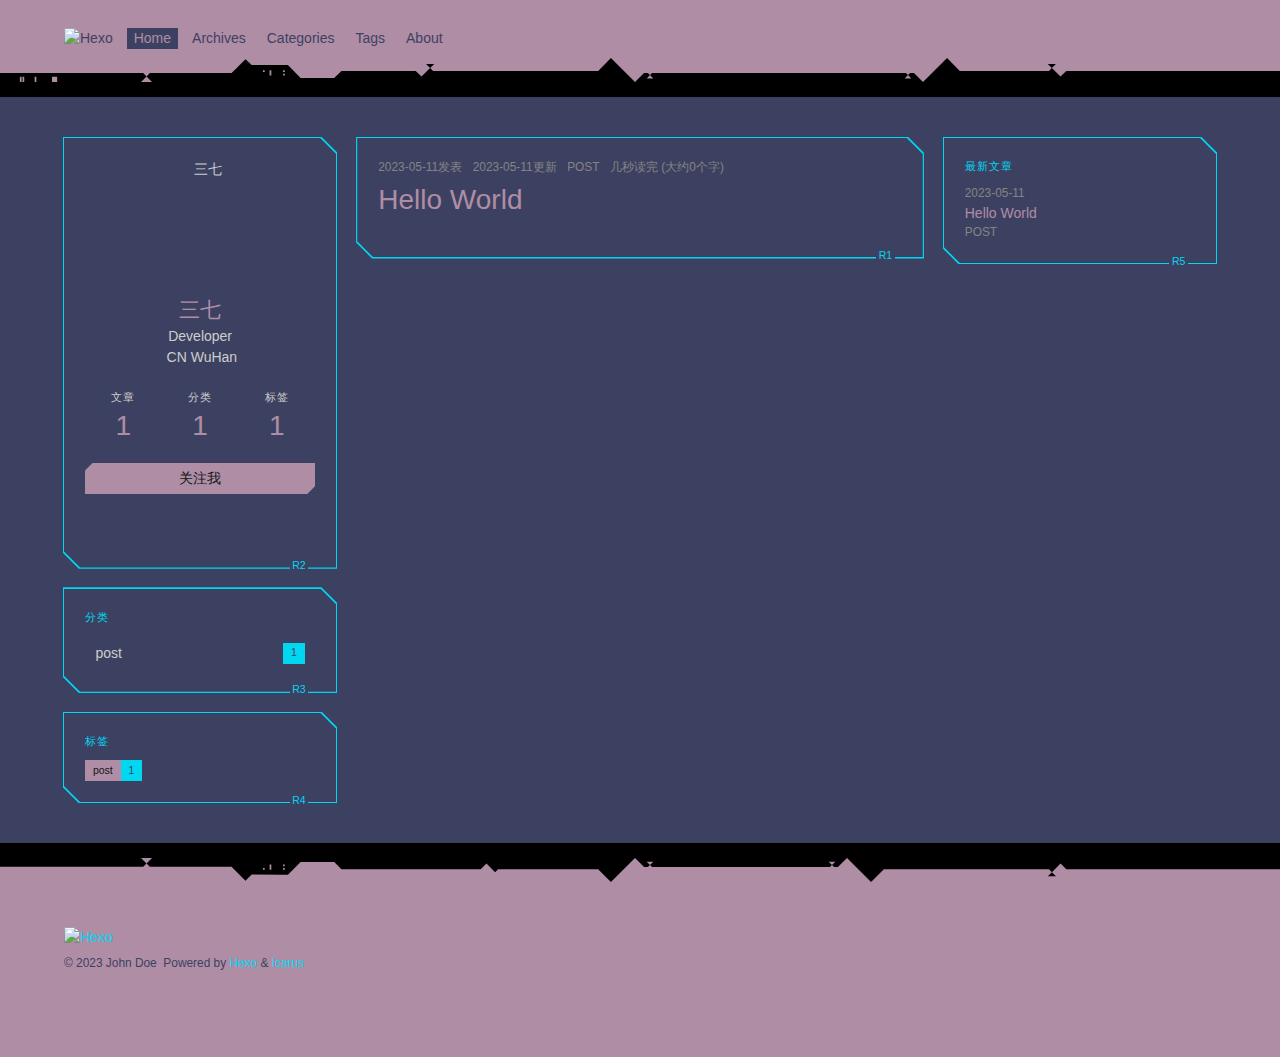
==== index.html @ 55a17837 "Site updated: 2023-05-11 15:33:00" ====
<!doctype html>
<html lang="zh"><head><meta charset="utf-8"><meta name="viewport" content="width=device-width, initial-scale=1, maximum-scale=1"><meta><title>Hexo</title><link rel="manifest" href="/manifest.json"><meta name="application-name" content="Hexo"><meta name="msapplication-TileImage" content="https://cdn.staticaly.com/gh/jiaxinaaa/image-hosting@main/微信图片_20230511095312.3zxl3w3j19c0.webp"><meta name="apple-mobile-web-app-capable" content="yes"><meta name="apple-mobile-web-app-title" content="Hexo"><meta name="apple-mobile-web-app-status-bar-style" content="default"><meta property="og:type" content="blog"><meta property="og:title" content="Hexo"><meta property="og:url" content="http://example.com/"><meta property="og:site_name" content="Hexo"><meta property="og:locale" content="zh_CN"><meta property="og:image" content="http://example.com/img/og_image.png"><meta property="article:author" content="John Doe"><meta property="twitter:card" content="summary"><meta property="twitter:image:src" content="http://example.com/img/og_image.png"><script type="application/ld+json">{"@context":"https://schema.org","@type":"BlogPosting","mainEntityOfPage":{"@type":"WebPage","@id":"http://example.com"},"headline":"Hexo","image":["http://example.com/img/og_image.png"],"author":{"@type":"Person","name":"John Doe"},"publisher":{"@type":"Organization","name":"Hexo","logo":{"@type":"ImageObject","url":"https://cdn.staticaly.com/gh/jiaxinaaa/image-hosting@main/微信图片_20230511095312.3zxl3w3j19c0.webp"}},"description":""}</script><link rel="icon" href="https://cdn.staticaly.com/gh/jiaxinaaa/image-hosting@main/微信图片_20230511095312.3zxl3w3j19c0.webp"><link rel="stylesheet" href="https://use.fontawesome.com/releases/v6.0.0/css/all.css"><link rel="stylesheet" href="https://cdn.jsdelivr.net/npm/highlight.js@9.12.0/styles/atom-one-light.css"><link rel="stylesheet"><link rel="stylesheet" href="/css/mjx.css"><style>body>.footer,body>.navbar,body>.section{opacity:0}</style><!--!--><!--!--><!--!--><!--!--><link rel="stylesheet" href="https://cdn.jsdelivr.net/npm/cookieconsent@3.1.1/build/cookieconsent.min.css"><link rel="stylesheet" href="https://cdn.jsdelivr.net/npm/lightgallery@1.10.0/dist/css/lightgallery.min.css"><link rel="stylesheet" href="https://cdn.jsdelivr.net/npm/justifiedGallery@3.8.1/dist/css/justifiedGallery.min.css"><!--!--><!--!--><style>.pace{-webkit-pointer-events:none;pointer-events:none;-webkit-user-select:none;-moz-user-select:none;user-select:none}.pace-inactive{display:none}.pace .pace-progress{background:#3273dc;position:fixed;z-index:2000;top:0;right:100%;width:100%;height:2px}</style><script src="https://cdn.jsdelivr.net/npm/pace-js@1.2.4/pace.min.js"></script><!--!--><!--!--><!-- hexo injector head_end start --><script>
  (function () {
      function switchTab() {
          if (!location.hash) {
            return;
          }

          const id = '#' + CSS.escape(location.hash.substring(1));
          const $tabMenu = document.querySelector(`.tabs a[href="${id}"]`);
          if (!$tabMenu) {
            return;
          }

          const $tabMenuContainer = $tabMenu.parentElement.parentElement;
          Array.from($tabMenuContainer.children).forEach($menu => $menu.classList.remove('is-active'));
          Array.from($tabMenuContainer.querySelectorAll('a'))
              .map($menu => document.getElementById($menu.getAttribute("href").substring(1)))
              .forEach($content => $content.classList.add('is-hidden'));

          if ($tabMenu) {
              $tabMenu.parentElement.classList.add('is-active');
          }
          const $activeTab = document.querySelector(id);
          if ($activeTab) {
              $activeTab.classList.remove('is-hidden');
          }
      }
      switchTab();
      window.addEventListener('hashchange', switchTab, false);
  })();
  </script><!-- hexo injector head_end end --><meta name="generator" content="Hexo 5.4.2"></head><body class="is-3-column"><nav class="navbar navbar-main"><div class="container navbar-container"><div class="navbar-brand justify-content-center"><a class="navbar-item navbar-logo" href="/"><img src="https://cdn.staticaly.com/gh/jiaxinaaa/image-hosting@main/微信图片_20230511095312.3zxl3w3j19c0.webp" alt="Hexo" height="28"></a></div><div class="navbar-menu"><div class="navbar-start"><a class="navbar-item is-active" href="/">Home</a><a class="navbar-item" href="/archives">Archives</a><a class="navbar-item" href="/categories">Categories</a><a class="navbar-item" href="/tags">Tags</a><a class="navbar-item" href="/about">About</a></div><div class="navbar-end"><a class="navbar-item" target="_blank" rel="noopener" title="Download on GitHub" href="https://github.com/ppoffice/hexo-theme-icarus"><i class="fab fa-github"></i></a><a class="navbar-item search" title="搜索" href="javascript:;"><i class="fas fa-search"></i></a></div></div></div></nav><section class="section"><div class="container"><div class="columns"><div class="column order-2 column-main is-8-tablet is-8-desktop is-6-widescreen"><div class="card"><article class="card-content article" role="article"><div class="article-meta is-size-7 is-uppercase level is-mobile"><div class="level-left"><span class="level-item"><time dateTime="2023-05-11T06:54:37.000Z" title="2023/5/11 14:54:37">2023-05-11</time>发表</span><span class="level-item"><time dateTime="2023-05-11T06:55:02.182Z" title="2023/5/11 14:55:02">2023-05-11</time>更新</span><span class="level-item"><a class="link-muted" href="/categories/post/">post</a></span><span class="level-item">几秒读完 (大约0个字)</span></div></div><p class="title is-3 is-size-4-mobile"><a class="link-muted" href="/2023/05/11/helloWorld/">Hello World</a></p><div class="content"></div></article></div></div><div class="column column-left is-4-tablet is-4-desktop is-3-widescreen  order-1"><div class="card widget" data-type="profile"><div class="card-content"><nav class="level"><div class="level-item has-text-centered flex-shrink-1"><div><figure class="image is-128x128 mx-auto mb-2"><img class="avatar is-rounded" src="https://cdn.staticaly.com/gh/jiaxinaaa/image-hosting@main/微信图片_20230511095312.3zxl3w3j19c0.webp" alt="三七"></figure><p class="title is-size-4 is-block" style="line-height:inherit;">三七</p><p class="is-size-6 is-block">Developer</p><p class="is-size-6 is-flex justify-content-center"><i class="fas fa-map-marker-alt mr-1"></i><span>CN WuHan</span></p></div></div></nav><nav class="level is-mobile"><div class="level-item has-text-centered is-marginless"><div><p class="heading">文章</p><a href="/archives"><p class="title">1</p></a></div></div><div class="level-item has-text-centered is-marginless"><div><p class="heading">分类</p><a href="/categories"><p class="title">1</p></a></div></div><div class="level-item has-text-centered is-marginless"><div><p class="heading">标签</p><a href="/tags"><p class="title">1</p></a></div></div></nav><div class="level"><a class="level-item button is-primary is-rounded" href="https://github.com/jiaxinaaa" target="_blank" rel="noopener">关注我</a></div><div class="level is-mobile is-multiline"><a class="level-item button is-transparent is-marginless" target="_blank" rel="noopener" title="Github" href="https://github.com/jiaxinaaa"><i class="fab fa-github"></i></a></div></div></div><!--!--><div class="card widget" data-type="categories"><div class="card-content"><div class="menu"><h3 class="menu-label">分类</h3><ul class="menu-list"><li><a class="level is-mobile" href="/categories/post/"><span class="level-start"><span class="level-item">post</span></span><span class="level-end"><span class="level-item tag">1</span></span></a></li></ul></div></div></div><div class="card widget" data-type="tags"><div class="card-content"><div class="menu"><h3 class="menu-label">标签</h3><div class="field is-grouped is-grouped-multiline"><div class="control"><a class="tags has-addons" href="/tags/post/"><span class="tag">post</span><span class="tag">1</span></a></div></div></div></div></div><div class="column-right-shadow is-hidden-widescreen"></div></div><div class="column column-right is-4-tablet is-4-desktop is-3-widescreen is-hidden-touch is-hidden-desktop-only order-3"><div class="card widget" data-type="recent-posts"><div class="card-content"><h3 class="menu-label">最新文章</h3><article class="media"><div class="media-content"><p class="date"><time dateTime="2023-05-11T06:54:37.000Z">2023-05-11</time></p><p class="title"><a href="/2023/05/11/helloWorld/">Hello World</a></p><p class="categories"><a href="/categories/post/">post</a></p></div></article></div></div><div class="card widget" data-type="archives"><div class="card-content"><div class="menu"><h3 class="menu-label">归档</h3><ul class="menu-list"><li><a class="level is-mobile" href="/archives/2023/"><span class="level-start"><span class="level-item">2023</span></span><span class="level-end"><span class="level-item tag">1</span></span></a></li></ul></div></div></div></div></div></div></section><footer class="footer"><div class="container"><div class="level"><div class="level-start"><a class="footer-logo is-block mb-2" href="/"><img src="https://cdn.staticaly.com/gh/jiaxinaaa/image-hosting@main/微信图片_20230511095312.3zxl3w3j19c0.webp" alt="Hexo" height="28"></a><p class="is-size-7"><span>&copy; 2023 John Doe</span>  Powered by <a href="https://hexo.io/" target="_blank" rel="noopener">Hexo</a> &amp; <a href="https://github.com/ppoffice/hexo-theme-icarus" target="_blank" rel="noopener">Icarus</a></p></div><div class="level-end"><div class="field has-addons"><p class="control"><a class="button is-transparent is-large" target="_blank" rel="noopener" title="Creative Commons" href="https://creativecommons.org/"><i class="fab fa-creative-commons"></i></a></p><p class="control"><a class="button is-transparent is-large" target="_blank" rel="noopener" title="Attribution 4.0 International" href="https://creativecommons.org/licenses/by/4.0/"><i class="fab fa-creative-commons-by"></i></a></p><p class="control"><a class="button is-transparent is-large" target="_blank" rel="noopener" title="Download on GitHub" href="https://github.com/ppoffice/hexo-theme-icarus"><i class="fab fa-github"></i></a></p></div></div></div></div></footer><script src="https://cdn.jsdelivr.net/npm/jquery@3.3.1/dist/jquery.min.js"></script><script src="https://cdn.jsdelivr.net/npm/moment@2.22.2/min/moment-with-locales.min.js"></script><script src="https://cdn.jsdelivr.net/npm/clipboard@2.0.4/dist/clipboard.min.js" defer></script><script>moment.locale("zh-cn");</script><script>var IcarusThemeSettings = {
            article: {
                highlight: {
                    clipboard: true,
                    fold: 'unfolded'
                }
            }
        };</script><script src="/js/column.js"></script><script src="/js/animation.js"></script><a id="back-to-top" title="回到顶端" href="javascript:;"><i class="fas fa-chevron-up"></i></a><script src="/js/back_to_top.js" defer></script><!--!--><!--!--><!--!--><script src="https://cdn.jsdelivr.net/npm/cookieconsent@3.1.1/build/cookieconsent.min.js" defer></script><script>window.addEventListener("load", () => {
      window.cookieconsent.initialise({
        type: "info",
        theme: "edgeless",
        static: false,
        position: "bottom-left",
        content: {
          message: "此网站使用Cookie来改善您的体验。",
          dismiss: "知道了！",
          allow: "允许使用Cookie",
          deny: "拒绝",
          link: "了解更多",
          policy: "Cookie政策",
          href: "https://www.cookiesandyou.com/",
        },
        palette: {
          popup: {
            background: "#edeff5",
            text: "#838391"
          },
          button: {
            background: "#4b81e8"
          },
        },
      });
    });</script><script src="https://cdn.jsdelivr.net/npm/lightgallery@1.10.0/dist/js/lightgallery.min.js" defer></script><script src="https://cdn.jsdelivr.net/npm/justifiedGallery@3.8.1/dist/js/jquery.justifiedGallery.min.js" defer></script><script>window.addEventListener("load", () => {
            if (typeof $.fn.lightGallery === 'function') {
                $('.article').lightGallery({ selector: '.gallery-item' });
            }
            if (typeof $.fn.justifiedGallery === 'function') {
                if ($('.justified-gallery > p > .gallery-item').length) {
                    $('.justified-gallery > p > .gallery-item').unwrap();
                }
                $('.justified-gallery').justifiedGallery();
            }
        });</script><!--!--><!--!--><!--!--><!--!--><!--!--><script src="/js/main.js" defer></script><div class="searchbox"><div class="searchbox-container"><div class="searchbox-header"><div class="searchbox-input-container"><input class="searchbox-input" type="text" placeholder="想要查找什么..."></div><a class="searchbox-close" href="javascript:;">×</a></div><div class="searchbox-body"></div></div></div><script src="/js/insight.js" defer></script><script>document.addEventListener('DOMContentLoaded', function () {
            loadInsight({"contentUrl":"/content.json"}, {"hint":"想要查找什么...","untitled":"(无标题)","posts":"文章","pages":"页面","categories":"分类","tags":"标签"});
        });</script></body></html>
---- css/mjx.css ----
@-moz-keyframes spinAround {
  from {
    transform: rotate(0deg);
  }
  to {
    transform: rotate(359deg);
  }
}
@-webkit-keyframes spinAround {
  from {
    transform: rotate(0deg);
  }
  to {
    transform: rotate(359deg);
  }
}
@-o-keyframes spinAround {
  from {
    transform: rotate(0deg);
  }
  to {
    transform: rotate(359deg);
  }
}
@keyframes spinAround {
  from {
    transform: rotate(0deg);
  }
  to {
    transform: rotate(359deg);
  }
}
.is-unselectable,
.breadcrumb,
.modal-close,
.pagination-previous,
.pagination-next,
.pagination-link,
.pagination-ellipsis,
.tabs,
.button,
.delete,
.file {
  -webkit-touch-callout: none;
  -webkit-user-select: none;
  -moz-user-select: none;
  -ms-user-select: none;
  user-select: none;
}
.navbar-link:not(.is-arrowless)::after,
.select:not(.is-multiple):not(.is-loading)::after {
  border: 3px solid transparent;
  border-radius: 2px;
  border-right: 0;
  border-top: 0;
  content: " ";
  display: block;
  height: 0.625em;
  margin-top: -0.4375em;
  pointer-events: none;
  position: absolute;
  top: 50%;
  transform: rotate(-45deg);
  transform-origin: center;
  width: 0.625em;
}
.breadcrumb:not(:last-child),
.level:not(:last-child),
.list:not(:last-child),
.message:not(:last-child),
.pagination:not(:last-child),
.tabs:not(:last-child),
.box:not(:last-child),
.content:not(:last-child),
.notification:not(:last-child),
.progress:not(:last-child),
.table:not(:last-child),
.table-container:not(:last-child),
.title:not(:last-child),
.subtitle:not(:last-child),
.block:not(:last-child),
.highlight:not(:last-child) {
  margin-bottom: 1.5rem;
}
.modal-close,
.delete {
  -moz-appearance: none;
  -webkit-appearance: none;
  background-color: rgba(61,65,97,0.2);
  border: none;
  border-radius: 290486px;
  cursor: pointer;
  pointer-events: auto;
  display: inline-block;
  flex-grow: 0;
  flex-shrink: 0;
  font-size: 0;
  height: 20px;
  max-height: 20px;
  max-width: 20px;
  min-height: 20px;
  min-width: 20px;
  outline: none;
  position: relative;
  vertical-align: top;
  width: 20px;
}
.modal-close::before,
.delete::before,
.modal-close::after,
.delete::after {
  background-color: #3d4161;
  content: "";
  display: block;
  left: 50%;
  position: absolute;
  top: 50%;
  transform: translateX(-50%) translateY(-50%) rotate(45deg);
  transform-origin: center center;
}
.modal-close::before,
.delete::before {
  height: 2px;
  width: 50%;
}
.modal-close::after,
.delete::after {
  height: 50%;
  width: 2px;
}
.modal-close:hover,
.delete:hover,
.modal-close:focus,
.delete:focus {
  background-color: rgba(61,65,97,0.3);
}
.modal-close:active,
.delete:active {
  background-color: rgba(61,65,97,0.4);
}
.modal-close.is-small,
.delete.is-small {
  height: 16px;
  max-height: 16px;
  max-width: 16px;
  min-height: 16px;
  min-width: 16px;
  width: 16px;
}
.modal-close.is-medium,
.delete.is-medium {
  height: 24px;
  max-height: 24px;
  max-width: 24px;
  min-height: 24px;
  min-width: 24px;
  width: 24px;
}
.modal-close.is-large,
.delete.is-large {
  height: 32px;
  max-height: 32px;
  max-width: 32px;
  min-height: 32px;
  min-width: 32px;
  width: 32px;
}
.button.is-loading::after,
.loader,
.select.is-loading::after,
.control.is-loading::after {
  animation: spinAround 500ms infinite linear;
  border: 2px solid #dbdbdb;
  border-radius: 290486px;
  border-right-color: transparent;
  border-top-color: transparent;
  content: "";
  display: block;
  height: 1em;
  position: relative;
  width: 1em;
}
.is-overlay,
.modal,
.modal-background,
.image.is-square img,
.image.is-1by1 img,
.image.is-5by4 img,
.image.is-4by3 img,
.image.is-3by2 img,
.image.is-5by3 img,
.image.is-16by9 img,
.image.is-2by1 img,
.image.is-3by1 img,
.image.is-4by5 img,
.image.is-3by4 img,
.image.is-2by3 img,
.image.is-3by5 img,
.image.is-9by16 img,
.image.is-1by2 img,
.image.is-1by3 img,
.image.is-square .has-ratio,
.image.is-1by1 .has-ratio,
.image.is-5by4 .has-ratio,
.image.is-4by3 .has-ratio,
.image.is-3by2 .has-ratio,
.image.is-5by3 .has-ratio,
.image.is-16by9 .has-ratio,
.image.is-2by1 .has-ratio,
.image.is-3by1 .has-ratio,
.image.is-4by5 .has-ratio,
.image.is-3by4 .has-ratio,
.image.is-2by3 .has-ratio,
.image.is-3by5 .has-ratio,
.image.is-9by16 .has-ratio,
.image.is-1by2 .has-ratio,
.image.is-1by3 .has-ratio,
.hero-video {
  bottom: 0;
  left: 0;
  position: absolute;
  right: 0;
  top: 0;
}
.pagination-previous,
.pagination-next,
.pagination-link,
.pagination-ellipsis,
.button,
.input,
.textarea,
.select select,
.file-cta,
.file-name {
  -moz-appearance: none;
  -webkit-appearance: none;
  align-items: center;
  border: 1px solid transparent;
  border-radius: 0;
  box-shadow: none;
  display: inline-flex;
  font-size: 1rem;
  height: 2.25em;
  justify-content: flex-start;
  line-height: 1.5;
  padding-bottom: calc(0.5em - 1px);
  padding-left: calc(0.75em - 1px);
  padding-right: calc(0.75em - 1px);
  padding-top: calc(0.5em - 1px);
  position: relative;
  vertical-align: top;
}
.pagination-previous:focus,
.pagination-next:focus,
.pagination-link:focus,
.pagination-ellipsis:focus,
.button:focus,
.input:focus,
.textarea:focus,
.select select:focus,
.file-cta:focus,
.file-name:focus,
.pagination-previous.is-focused,
.pagination-next.is-focused,
.pagination-link.is-focused,
.pagination-ellipsis.is-focused,
.button.is-focused,
.input.is-focused,
.textarea.is-focused,
.select select.is-focused,
.file-cta.is-focused,
.file-name.is-focused,
.pagination-previous:active,
.pagination-next:active,
.pagination-link:active,
.pagination-ellipsis:active,
.button:active,
.input:active,
.textarea:active,
.select select:active,
.file-cta:active,
.file-name:active,
.pagination-previous.is-active,
.pagination-next.is-active,
.pagination-link.is-active,
.pagination-ellipsis.is-active,
.button.is-active,
.input.is-active,
.textarea.is-active,
.select select.is-active,
.file-cta.is-active,
.file-name.is-active {
  outline: none;
}
.pagination-previous[disabled],
.pagination-next[disabled],
.pagination-link[disabled],
.pagination-ellipsis[disabled],
.button[disabled],
.input[disabled],
.textarea[disabled],
.select select[disabled],
.file-cta[disabled],
.file-name[disabled],
fieldset[disabled] .pagination-previous,
fieldset[disabled] .pagination-next,
fieldset[disabled] .pagination-link,
fieldset[disabled] .pagination-ellipsis,
fieldset[disabled] .button,
fieldset[disabled] .input,
fieldset[disabled] .textarea,
fieldset[disabled] .select select,
fieldset[disabled] .file-cta,
fieldset[disabled] .file-name {
  cursor: not-allowed;
}
/* minireset.css v0.0.6 | MIT License | github.com/jgthms/minireset.css */
html,
body,
p,
ol,
ul,
li,
dl,
dt,
dd,
blockquote,
figure,
fieldset,
legend,
textarea,
pre,
iframe,
hr,
h1,
h2,
h3,
h4,
h5,
h6 {
  margin: 0;
  padding: 0;
}
h1,
h2,
h3,
h4,
h5,
h6 {
  font-size: 100%;
  font-weight: normal;
}
ul {
  list-style: none;
}
button,
input,
select,
textarea {
  margin: 0;
}
html {
  box-sizing: border-box;
}
*,
*::before,
*::after {
  box-sizing: inherit;
}
img,
video {
  height: auto;
  max-width: 100%;
}
iframe {
  border: 0;
}
table {
  border-collapse: collapse;
  border-spacing: 0;
}
td,
th {
  padding: 0;
}
td:not([align]),
th:not([align]) {
  text-align: left;
}
html {
  background-color: #3d4161;
  font-size: 14px;
  -moz-osx-font-smoothing: grayscale;
  -webkit-font-smoothing: antialiased;
  min-width: 300px;
  overflow-x: hidden;
  overflow-y: scroll;
  text-rendering: optimizeLegibility;
  text-size-adjust: 100%;
}
article,
aside,
figure,
footer,
header,
hgroup,
section {
  display: block;
}
body,
button,
input,
select,
textarea {
  font-family: 'Oxanium', Ubuntu, Roboto, 'Open Sans', 'Microsoft YaHei', sans-serif;
}
code,
pre {
  -moz-osx-font-smoothing: auto;
  -webkit-font-smoothing: auto;
  font-family: 'Roboto Mono', monospace, 'Microsoft YaHei';
}
body {
  color: #cdcdcd;
  font-size: 1em;
  font-weight: 400;
  line-height: 1.5;
}
a {
  color: #02d7f2;
  cursor: pointer;
  text-decoration: none;
}
a strong {
  color: currentColor;
}
a:hover {
  color: #af8da5;
}
code {
  background-color: #f5f5f5;
  color: #ff003c;
  font-size: 0.875em;
  font-weight: normal;
  padding: 0.25em 0.5em 0.25em;
}
hr {
  background-color: #f5f5f5;
  border: none;
  display: block;
  height: 2px;
  margin: 1.5rem 0;
}
img {
  height: auto;
  max-width: 100%;
}
input[type="checkbox"],
input[type="radio"] {
  vertical-align: baseline;
}
small {
  font-size: 0.875em;
}
span {
  font-style: inherit;
  font-weight: inherit;
}
strong {
  color: #af8da5;
  font-weight: 700;
}
fieldset {
  border: none;
}
pre {
  -webkit-overflow-scrolling: touch;
  background-color: #f5f5f5;
  color: #cdcdcd;
  font-size: 0.875em;
  overflow-x: auto;
  padding: 1.25rem 1.5rem;
  white-space: pre;
  word-wrap: normal;
}
pre code {
  background-color: transparent;
  color: currentColor;
  font-size: 1em;
  padding: 0;
}
table td,
table th {
  vertical-align: top;
}
table td:not([align]),
table th:not([align]) {
  text-align: left;
}
table th {
  color: #af8da5;
}
.is-clearfix::after {
  clear: both;
  content: " ";
  display: table;
}
.is-pulled-left {
  float: left !important;
}
.is-pulled-right {
  float: right !important;
}
.is-clipped {
  overflow: hidden !important;
}
.is-size-1 {
  font-size: 3rem !important;
}
.is-size-2 {
  font-size: 2.5rem !important;
}
.is-size-3 {
  font-size: 2rem !important;
}
.is-size-4 {
  font-size: 1.5rem !important;
}
.is-size-5 {
  font-size: 1.25rem !important;
}
.is-size-6,
article.media .title {
  font-size: 1rem !important;
}
.is-size-7,
article.media .date,
article.media .categories,
.article-licensing .licensing-title a,
.article-licensing .licensing-meta h6 {
  font-size: 0.85rem !important;
}
@media screen and (max-width: 768px) {
  .is-size-1-mobile {
    font-size: 3rem !important;
  }
  .is-size-2-mobile {
    font-size: 2.5rem !important;
  }
  .is-size-3-mobile {
    font-size: 2rem !important;
  }
  .is-size-4-mobile {
    font-size: 1.5rem !important;
  }
  .is-size-5-mobile {
    font-size: 1.25rem !important;
  }
  .is-size-6-mobile {
    font-size: 1rem !important;
  }
  .is-size-7-mobile {
    font-size: 0.85rem !important;
  }
}
@media screen and (min-width: 769px), print {
  .is-size-1-tablet {
    font-size: 3rem !important;
  }
  .is-size-2-tablet {
    font-size: 2.5rem !important;
  }
  .is-size-3-tablet {
    font-size: 2rem !important;
  }
  .is-size-4-tablet {
    font-size: 1.5rem !important;
  }
  .is-size-5-tablet {
    font-size: 1.25rem !important;
  }
  .is-size-6-tablet {
    font-size: 1rem !important;
  }
  .is-size-7-tablet {
    font-size: 0.85rem !important;
  }
}
@media screen and (max-width: 1087px) {
  .is-size-1-touch {
    font-size: 3rem !important;
  }
  .is-size-2-touch {
    font-size: 2.5rem !important;
  }
  .is-size-3-touch {
    font-size: 2rem !important;
  }
  .is-size-4-touch {
    font-size: 1.5rem !important;
  }
  .is-size-5-touch {
    font-size: 1.25rem !important;
  }
  .is-size-6-touch {
    font-size: 1rem !important;
  }
  .is-size-7-touch {
    font-size: 0.85rem !important;
  }
}
@media screen and (min-width: 1088px) {
  .is-size-1-desktop {
    font-size: 3rem !important;
  }
  .is-size-2-desktop {
    font-size: 2.5rem !important;
  }
  .is-size-3-desktop {
    font-size: 2rem !important;
  }
  .is-size-4-desktop {
    font-size: 1.5rem !important;
  }
  .is-size-5-desktop {
    font-size: 1.25rem !important;
  }
  .is-size-6-desktop {
    font-size: 1rem !important;
  }
  .is-size-7-desktop {
    font-size: 0.85rem !important;
  }
}
@media screen and (min-width: 1280px) {
  .is-size-1-widescreen {
    font-size: 3rem !important;
  }
  .is-size-2-widescreen {
    font-size: 2.5rem !important;
  }
  .is-size-3-widescreen {
    font-size: 2rem !important;
  }
  .is-size-4-widescreen {
    font-size: 1.5rem !important;
  }
  .is-size-5-widescreen {
    font-size: 1.25rem !important;
  }
  .is-size-6-widescreen {
    font-size: 1rem !important;
  }
  .is-size-7-widescreen {
    font-size: 0.85rem !important;
  }
}
@media screen and (min-width: 1472px) {
  .is-size-1-fullhd {
    font-size: 3rem !important;
  }
  .is-size-2-fullhd {
    font-size: 2.5rem !important;
  }
  .is-size-3-fullhd {
    font-size: 2rem !important;
  }
  .is-size-4-fullhd {
    font-size: 1.5rem !important;
  }
  .is-size-5-fullhd {
    font-size: 1.25rem !important;
  }
  .is-size-6-fullhd {
    font-size: 1rem !important;
  }
  .is-size-7-fullhd {
    font-size: 0.85rem !important;
  }
}
.has-text-centered {
  text-align: center !important;
}
.has-text-justified {
  text-align: justify !important;
}
.has-text-left {
  text-align: left !important;
}
.has-text-right {
  text-align: right !important;
}
@media screen and (max-width: 768px) {
  .has-text-centered-mobile {
    text-align: center !important;
  }
}
@media screen and (min-width: 769px), print {
  .has-text-centered-tablet {
    text-align: center !important;
  }
}
@media screen and (min-width: 769px) and (max-width: 1087px) {
  .has-text-centered-tablet-only {
    text-align: center !important;
  }
}
@media screen and (max-width: 1087px) {
  .has-text-centered-touch {
    text-align: center !important;
  }
}
@media screen and (min-width: 1088px) {
  .has-text-centered-desktop {
    text-align: center !important;
  }
}
@media screen and (min-width: 1088px) and (max-width: 1279px) {
  .has-text-centered-desktop-only {
    text-align: center !important;
  }
}
@media screen and (min-width: 1280px) {
  .has-text-centered-widescreen {
    text-align: center !important;
  }
}
@media screen and (min-width: 1280px) and (max-width: 1471px) {
  .has-text-centered-widescreen-only {
    text-align: center !important;
  }
}
@media screen and (min-width: 1472px) {
  .has-text-centered-fullhd {
    text-align: center !important;
  }
}
@media screen and (max-width: 768px) {
  .has-text-justified-mobile {
    text-align: justify !important;
  }
}
@media screen and (min-width: 769px), print {
  .has-text-justified-tablet {
    text-align: justify !important;
  }
}
@media screen and (min-width: 769px) and (max-width: 1087px) {
  .has-text-justified-tablet-only {
    text-align: justify !important;
  }
}
@media screen and (max-width: 1087px) {
  .has-text-justified-touch {
    text-align: justify !important;
  }
}
@media screen and (min-width: 1088px) {
  .has-text-justified-desktop {
    text-align: justify !important;
  }
}
@media screen and (min-width: 1088px) and (max-width: 1279px) {
  .has-text-justified-desktop-only {
    text-align: justify !important;
  }
}
@media screen and (min-width: 1280px) {
  .has-text-justified-widescreen {
    text-align: justify !important;
  }
}
@media screen and (min-width: 1280px) and (max-width: 1471px) {
  .has-text-justified-widescreen-only {
    text-align: justify !important;
  }
}
@media screen and (min-width: 1472px) {
  .has-text-justified-fullhd {
    text-align: justify !important;
  }
}
@media screen and (max-width: 768px) {
  .has-text-left-mobile {
    text-align: left !important;
  }
}
@media screen and (min-width: 769px), print {
  .has-text-left-tablet {
    text-align: left !important;
  }
}
@media screen and (min-width: 769px) and (max-width: 1087px) {
  .has-text-left-tablet-only {
    text-align: left !important;
  }
}
@media screen and (max-width: 1087px) {
  .has-text-left-touch {
    text-align: left !important;
  }
}
@media screen and (min-width: 1088px) {
  .has-text-left-desktop {
    text-align: left !important;
  }
}
@media screen and (min-width: 1088px) and (max-width: 1279px) {
  .has-text-left-desktop-only {
    text-align: left !important;
  }
}
@media screen and (min-width: 1280px) {
  .has-text-left-widescreen {
    text-align: left !important;
  }
}
@media screen and (min-width: 1280px) and (max-width: 1471px) {
  .has-text-left-widescreen-only {
    text-align: left !important;
  }
}
@media screen and (min-width: 1472px) {
  .has-text-left-fullhd {
    text-align: left !important;
  }
}
@media screen and (max-width: 768px) {
  .has-text-right-mobile {
    text-align: right !important;
  }
}
@media screen and (min-width: 769px), print {
  .has-text-right-tablet {
    text-align: right !important;
  }
}
@media screen and (min-width: 769px) and (max-width: 1087px) {
  .has-text-right-tablet-only {
    text-align: right !important;
  }
}
@media screen and (max-width: 1087px) {
  .has-text-right-touch {
    text-align: right !important;
  }
}
@media screen and (min-width: 1088px) {
  .has-text-right-desktop {
    text-align: right !important;
  }
}
@media screen and (min-width: 1088px) and (max-width: 1279px) {
  .has-text-right-desktop-only {
    text-align: right !important;
  }
}
@media screen and (min-width: 1280px) {
  .has-text-right-widescreen {
    text-align: right !important;
  }
}
@media screen and (min-width: 1280px) and (max-width: 1471px) {
  .has-text-right-widescreen-only {
    text-align: right !important;
  }
}
@media screen and (min-width: 1472px) {
  .has-text-right-fullhd {
    text-align: right !important;
  }
}
.is-capitalized {
  text-transform: capitalize !important;
}
.is-lowercase {
  text-transform: lowercase !important;
}
.is-uppercase,
article.media .categories {
  text-transform: uppercase !important;
}
.is-italic {
  font-style: italic !important;
}
.has-text-white {
  color: #fff !important;
}
a.has-text-white:hover,
a.has-text-white:focus {
  color: #e6e6e6 !important;
}
.has-background-white {
  background-color: #fff !important;
}
.has-text-black {
  color: #3d4161 !important;
}
a.has-text-black:hover,
a.has-text-black:focus {
  color: #292c42 !important;
}
.has-background-black {
  background-color: #3d4161 !important;
}
.has-text-light {
  color: #f5f5f5 !important;
}
a.has-text-light:hover,
a.has-text-light:focus {
  color: #dbdbdb !important;
}
.has-background-light {
  background-color: #f5f5f5 !important;
}
.has-text-dark {
  color: #363636 !important;
}
a.has-text-dark:hover,
a.has-text-dark:focus {
  color: #1c1c1c !important;
}
.has-background-dark {
  background-color: #363636 !important;
}
.has-text-primary {
  color: #af8da5 !important;
}
a.has-text-primary:hover,
a.has-text-primary:focus {
  color: #9a6f8d !important;
}
.has-background-primary {
  background-color: #af8da5 !important;
}
.has-text-link {
  color: #02d7f2 !important;
}
a.has-text-link:hover,
a.has-text-link:focus {
  color: #02aabf !important;
}
.has-background-link {
  background-color: #02d7f2 !important;
}
.has-text-info {
  color: #02d7f2 !important;
}
a.has-text-info:hover,
a.has-text-info:focus {
  color: #02aabf !important;
}
.has-background-info {
  background-color: #02d7f2 !important;
}
.has-text-success {
  color: #00ff41 !important;
}
a.has-text-success:hover,
a.has-text-success:focus {
  color: #00cc34 !important;
}
.has-background-success {
  background-color: #00ff41 !important;
}
.has-text-warning {
  color: #ff8e3c !important;
}
a.has-text-warning:hover,
a.has-text-warning:focus {
  color: #ff7009 !important;
}
.has-background-warning {
  background-color: #ff8e3c !important;
}
.has-text-danger {
  color: #ff003c !important;
}
a.has-text-danger:hover,
a.has-text-danger:focus {
  color: #cc0030 !important;
}
.has-background-danger {
  background-color: #ff003c !important;
}
.has-text-grey-lightest {
  color: #ededed !important;
}
a.has-text-grey-lightest:hover,
a.has-text-grey-lightest:focus {
  color: #d4d4d4 !important;
}
.has-background-grey-lightest {
  background-color: #ededed !important;
}
.has-text-black-bis {
  color: #3d4161 !important;
}
.has-background-black-bis {
  background-color: #3d4161 !important;
}
.has-text-black-ter {
  color: #242424 !important;
}
.has-background-black-ter {
  background-color: #242424 !important;
}
.has-text-grey-darker {
  color: #363636 !important;
}
.has-background-grey-darker {
  background-color: #363636 !important;
}
.has-text-grey-dark {
  color: #4a4a4a !important;
}
.has-background-grey-dark {
  background-color: #4a4a4a !important;
}
.has-text-grey,
.article-licensing .licensing-title a {
  color: #848484 !important;
}
.has-background-grey {
  background-color: #848484 !important;
}
.has-text-grey-light {
  color: #b5b5b5 !important;
}
.has-background-grey-light {
  background-color: #b5b5b5 !important;
}
.has-text-grey-lighter {
  color: #dbdbdb !important;
}
.has-background-grey-lighter {
  background-color: #dbdbdb !important;
}
.has-text-white-ter {
  color: #f5f5f5 !important;
}
.has-background-white-ter {
  background-color: #f5f5f5 !important;
}
.has-text-white-bis {
  color: #cdcdcd !important;
}
.has-background-white-bis {
  background-color: #cdcdcd !important;
}
.has-text-weight-light {
  font-weight: 300 !important;
}
.has-text-weight-normal {
  font-weight: 400 !important;
}
.has-text-weight-medium {
  font-weight: 500 !important;
}
.has-text-weight-semibold {
  font-weight: 600 !important;
}
.has-text-weight-bold {
  font-weight: 700 !important;
}
.is-family-primary {
  font-family: 'Oxanium', Ubuntu, Roboto, 'Open Sans', 'Microsoft YaHei', sans-serif !important;
}
.is-family-secondary {
  font-family: 'Oxanium', Ubuntu, Roboto, 'Open Sans', 'Microsoft YaHei', sans-serif !important;
}
.is-family-sans-serif {
  font-family: 'Oxanium', Ubuntu, Roboto, 'Open Sans', 'Microsoft YaHei', sans-serif !important;
}
.is-family-monospace {
  font-family: monospace !important;
}
.is-family-code {
  font-family: 'Roboto Mono', monospace, 'Microsoft YaHei' !important;
}
.is-block {
  display: block !important;
}
@media screen and (max-width: 768px) {
  .is-block-mobile {
    display: block !important;
  }
}
@media screen and (min-width: 769px), print {
  .is-block-tablet {
    display: block !important;
  }
}
@media screen and (min-width: 769px) and (max-width: 1087px) {
  .is-block-tablet-only {
    display: block !important;
  }
}
@media screen and (max-width: 1087px) {
  .is-block-touch {
    display: block !important;
  }
}
@media screen and (min-width: 1088px) {
  .is-block-desktop {
    display: block !important;
  }
}
@media screen and (min-width: 1088px) and (max-width: 1279px) {
  .is-block-desktop-only {
    display: block !important;
  }
}
@media screen and (min-width: 1280px) {
  .is-block-widescreen {
    display: block !important;
  }
}
@media screen and (min-width: 1280px) and (max-width: 1471px) {
  .is-block-widescreen-only {
    display: block !important;
  }
}
@media screen and (min-width: 1472px) {
  .is-block-fullhd {
    display: block !important;
  }
}
.is-flex {
  display: flex !important;
}
@media screen and (max-width: 768px) {
  .is-flex-mobile {
    display: flex !important;
  }
}
@media screen and (min-width: 769px), print {
  .is-flex-tablet {
    display: flex !important;
  }
}
@media screen and (min-width: 769px) and (max-width: 1087px) {
  .is-flex-tablet-only {
    display: flex !important;
  }
}
@media screen and (max-width: 1087px) {
  .is-flex-touch {
    display: flex !important;
  }
}
@media screen and (min-width: 1088px) {
  .is-flex-desktop {
    display: flex !important;
  }
}
@media screen and (min-width: 1088px) and (max-width: 1279px) {
  .is-flex-desktop-only {
    display: flex !important;
  }
}
@media screen and (min-width: 1280px) {
  .is-flex-widescreen {
    display: flex !important;
  }
}
@media screen and (min-width: 1280px) and (max-width: 1471px) {
  .is-flex-widescreen-only {
    display: flex !important;
  }
}
@media screen and (min-width: 1472px) {
  .is-flex-fullhd {
    display: flex !important;
  }
}
.is-inline {
  display: inline !important;
}
@media screen and (max-width: 768px) {
  .is-inline-mobile {
    display: inline !important;
  }
}
@media screen and (min-width: 769px), print {
  .is-inline-tablet {
    display: inline !important;
  }
}
@media screen and (min-width: 769px) and (max-width: 1087px) {
  .is-inline-tablet-only {
    display: inline !important;
  }
}
@media screen and (max-width: 1087px) {
  .is-inline-touch {
    display: inline !important;
  }
}
@media screen and (min-width: 1088px) {
  .is-inline-desktop {
    display: inline !important;
  }
}
@media screen and (min-width: 1088px) and (max-width: 1279px) {
  .is-inline-desktop-only {
    display: inline !important;
  }
}
@media screen and (min-width: 1280px) {
  .is-inline-widescreen {
    display: inline !important;
  }
}
@media screen and (min-width: 1280px) and (max-width: 1471px) {
  .is-inline-widescreen-only {
    display: inline !important;
  }
}
@media screen and (min-width: 1472px) {
  .is-inline-fullhd {
    display: inline !important;
  }
}
.is-inline-block {
  display: inline-block !important;
}
@media screen and (max-width: 768px) {
  .is-inline-block-mobile {
    display: inline-block !important;
  }
}
@media screen and (min-width: 769px), print {
  .is-inline-block-tablet {
    display: inline-block !important;
  }
}
@media screen and (min-width: 769px) and (max-width: 1087px) {
  .is-inline-block-tablet-only {
    display: inline-block !important;
  }
}
@media screen and (max-width: 1087px) {
  .is-inline-block-touch {
    display: inline-block !important;
  }
}
@media screen and (min-width: 1088px) {
  .is-inline-block-desktop {
    display: inline-block !important;
  }
}
@media screen and (min-width: 1088px) and (max-width: 1279px) {
  .is-inline-block-desktop-only {
    display: inline-block !important;
  }
}
@media screen and (min-width: 1280px) {
  .is-inline-block-widescreen {
    display: inline-block !important;
  }
}
@media screen and (min-width: 1280px) and (max-width: 1471px) {
  .is-inline-block-widescreen-only {
    display: inline-block !important;
  }
}
@media screen and (min-width: 1472px) {
  .is-inline-block-fullhd {
    display: inline-block !important;
  }
}
.is-inline-flex {
  display: inline-flex !important;
}
@media screen and (max-width: 768px) {
  .is-inline-flex-mobile {
    display: inline-flex !important;
  }
}
@media screen and (min-width: 769px), print {
  .is-inline-flex-tablet {
    display: inline-flex !important;
  }
}
@media screen and (min-width: 769px) and (max-width: 1087px) {
  .is-inline-flex-tablet-only {
    display: inline-flex !important;
  }
}
@media screen and (max-width: 1087px) {
  .is-inline-flex-touch {
    display: inline-flex !important;
  }
}
@media screen and (min-width: 1088px) {
  .is-inline-flex-desktop {
    display: inline-flex !important;
  }
}
@media screen and (min-width: 1088px) and (max-width: 1279px) {
  .is-inline-flex-desktop-only {
    display: inline-flex !important;
  }
}
@media screen and (min-width: 1280px) {
  .is-inline-flex-widescreen {
    display: inline-flex !important;
  }
}
@media screen and (min-width: 1280px) and (max-width: 1471px) {
  .is-inline-flex-widescreen-only {
    display: inline-flex !important;
  }
}
@media screen and (min-width: 1472px) {
  .is-inline-flex-fullhd {
    display: inline-flex !important;
  }
}
.is-hidden {
  display: none !important;
}
.is-sr-only {
  border: none !important;
  clip: rect(0, 0, 0, 0) !important;
  height: 0.01em !important;
  overflow: hidden !important;
  padding: 0 !important;
  position: absolute !important;
  white-space: nowrap !important;
  width: 0.01em !important;
}
@media screen and (max-width: 768px) {
  .is-hidden-mobile {
    display: none !important;
  }
}
@media screen and (min-width: 769px), print {
  .is-hidden-tablet {
    display: none !important;
  }
}
@media screen and (min-width: 769px) and (max-width: 1087px) {
  .is-hidden-tablet-only {
    display: none !important;
  }
}
@media screen and (max-width: 1087px) {
  .is-hidden-touch {
    display: none !important;
  }
}
@media screen and (min-width: 1088px) {
  .is-hidden-desktop {
    display: none !important;
  }
}
@media screen and (min-width: 1088px) and (max-width: 1279px) {
  .is-hidden-desktop-only {
    display: none !important;
  }
}
@media screen and (min-width: 1280px) {
  .is-hidden-widescreen {
    display: none !important;
  }
}
@media screen and (min-width: 1280px) and (max-width: 1471px) {
  .is-hidden-widescreen-only {
    display: none !important;
  }
}
@media screen and (min-width: 1472px) {
  .is-hidden-fullhd {
    display: none !important;
  }
}
.is-invisible {
  visibility: hidden !important;
}
@media screen and (max-width: 768px) {
  .is-invisible-mobile {
    visibility: hidden !important;
  }
}
@media screen and (min-width: 769px), print {
  .is-invisible-tablet {
    visibility: hidden !important;
  }
}
@media screen and (min-width: 769px) and (max-width: 1087px) {
  .is-invisible-tablet-only {
    visibility: hidden !important;
  }
}
@media screen and (max-width: 1087px) {
  .is-invisible-touch {
    visibility: hidden !important;
  }
}
@media screen and (min-width: 1088px) {
  .is-invisible-desktop {
    visibility: hidden !important;
  }
}
@media screen and (min-width: 1088px) and (max-width: 1279px) {
  .is-invisible-desktop-only {
    visibility: hidden !important;
  }
}
@media screen and (min-width: 1280px) {
  .is-invisible-widescreen {
    visibility: hidden !important;
  }
}
@media screen and (min-width: 1280px) and (max-width: 1471px) {
  .is-invisible-widescreen-only {
    visibility: hidden !important;
  }
}
@media screen and (min-width: 1472px) {
  .is-invisible-fullhd {
    visibility: hidden !important;
  }
}
.is-marginless {
  margin: 0 !important;
}
.is-paddingless {
  padding: 0 !important;
}
.is-radiusless {
  border-radius: 0 !important;
}
.is-shadowless {
  box-shadow: none !important;
}
.is-relative {
  position: relative !important;
}
.breadcrumb {
  font-size: 1rem;
  white-space: nowrap;
}
.breadcrumb a {
  align-items: center;
  color: #02d7f2;
  display: flex;
  justify-content: center;
  padding: 0 0.75em;
}
.breadcrumb a:hover {
  color: #af8da5;
}
.breadcrumb li {
  align-items: center;
  display: flex;
}
.breadcrumb li:first-child a {
  padding-left: 0;
}
.breadcrumb li.is-active a {
  color: #af8da5;
  cursor: default;
  pointer-events: none;
}
.breadcrumb li + li::before {
  color: #b5b5b5;
  content: "\0002f";
}
.breadcrumb ul,
.breadcrumb ol {
  align-items: flex-start;
  display: flex;
  flex-wrap: wrap;
  justify-content: flex-start;
}
.breadcrumb .icon:first-child {
  margin-right: 0.5em;
}
.breadcrumb .icon:last-child {
  margin-left: 0.5em;
}
.breadcrumb.is-centered ol,
.breadcrumb.is-centered ul {
  justify-content: center;
}
.breadcrumb.is-right ol,
.breadcrumb.is-right ul {
  justify-content: flex-end;
}
.breadcrumb.is-small {
  font-size: 0.75rem;
}
.breadcrumb.is-medium {
  font-size: 1.25rem;
}
.breadcrumb.is-large {
  font-size: 1.5rem;
}
.breadcrumb.has-arrow-separator li + li::before {
  content: "\02192";
}
.breadcrumb.has-bullet-separator li + li::before {
  content: "\02022";
}
.breadcrumb.has-dot-separator li + li::before {
  content: "\000b7";
}
.breadcrumb.has-succeeds-separator li + li::before {
  content: "\0227B";
}
.card {
  background-color: transparent;
  box-shadow: none, 0 0 1px rgba(0,0,0,0.1);
  color: #cdcdcd;
  max-width: 100%;
  position: relative;
}
.card-header {
  background-color: transparent;
  align-items: stretch;
  box-shadow: 0 0.125em 0.25em rgba(61,65,97,0.1);
  display: flex;
}
.card-header-title {
  align-items: center;
  color: #af8da5;
  display: flex;
  flex-grow: 1;
  font-weight: 700;
  padding: 0.75rem 1rem;
}
.card-header-title.is-centered {
  justify-content: center;
}
.card-header-icon {
  align-items: center;
  cursor: pointer;
  display: flex;
  justify-content: center;
  padding: 0.75rem 1rem;
}
.card-image {
  display: block;
  position: relative;
}
.card-content {
  background-color: transparent;
  padding: 1.5rem;
}
.card-footer {
  background-color: transparent;
  border-top: 1px solid #ededed;
  align-items: stretch;
  display: flex;
}
.card-footer-item {
  align-items: center;
  display: flex;
  flex-basis: 0;
  flex-grow: 1;
  flex-shrink: 0;
  justify-content: center;
  padding: 0.75rem;
}
.card-footer-item:not(:last-child) {
  border-right: 1px solid #ededed;
}
.card .media:not(:last-child) {
  margin-bottom: 0.75rem;
}
.dropdown {
  display: inline-flex;
  position: relative;
  vertical-align: top;
}
.dropdown.is-active .dropdown-menu,
.dropdown.is-hoverable:hover .dropdown-menu {
  display: block;
}
.dropdown.is-right .dropdown-menu {
  left: auto;
  right: 0;
}
.dropdown.is-up .dropdown-menu {
  bottom: 100%;
  padding-bottom: 4px;
  padding-top: initial;
  top: auto;
}
.dropdown-menu {
  display: none;
  left: 0;
  min-width: 12rem;
  padding-top: 4px;
  position: absolute;
  top: 100%;
  z-index: 20;
}
.dropdown-content {
  background-color: #3d4161;
  border-radius: 0;
  box-shadow: 0 0.5em 1em -0.125em rgba(61,65,97,0.1), 0 0px 0 1px rgba(61,65,97,0.02);
  padding-bottom: 0.5rem;
  padding-top: 0.5rem;
}
.dropdown-item {
  color: #cdcdcd;
  display: block;
  font-size: 0.875rem;
  line-height: 1.5;
  padding: 0.375rem 1rem;
  position: relative;
}
a.dropdown-item,
button.dropdown-item {
  padding-right: 3rem;
  text-align: left;
  white-space: nowrap;
  width: 100%;
}
a.dropdown-item:hover,
button.dropdown-item:hover {
  background-color: #f5f5f5;
  color: #3d4161;
}
a.dropdown-item.is-active,
button.dropdown-item.is-active {
  background-color: #02d7f2;
  color: rgba(0,0,0,0.7);
}
.dropdown-divider {
  background-color: #ededed;
  border: none;
  display: block;
  height: 1px;
  margin: 0.5rem 0;
}
.level {
  align-items: center;
  justify-content: space-between;
}
.level code {
  border-radius: 0;
}
.level img {
  display: inline-block;
  vertical-align: top;
}
.level.is-mobile {
  display: flex;
}
.level.is-mobile .level-left,
.level.is-mobile .level-right {
  display: flex;
}
.level.is-mobile .level-left + .level-right {
  margin-top: 0;
}
.level.is-mobile .level-item:not(:last-child) {
  margin-bottom: 0;
  margin-right: 0.75rem;
}
.level.is-mobile .level-item:not(.is-narrow) {
  flex-grow: 1;
}
@media screen and (min-width: 769px), print {
  .level {
    display: flex;
  }
  .level > .level-item:not(.is-narrow) {
    flex-grow: 1;
  }
}
.level-item {
  align-items: center;
  display: flex;
  flex-basis: auto;
  flex-grow: 0;
  flex-shrink: 0;
  justify-content: center;
}
.level-item .title,
.level-item .subtitle {
  margin-bottom: 0;
}
@media screen and (max-width: 768px) {
  .level-item:not(:last-child) {
    margin-bottom: 0.75rem;
  }
}
.level-left,
.level-right {
  flex-basis: auto;
  flex-grow: 0;
  flex-shrink: 0;
}
.level-left .level-item.is-flexible,
.level-right .level-item.is-flexible {
  flex-grow: 1;
}
@media screen and (min-width: 769px), print {
  .level-left .level-item:not(:last-child),
  .level-right .level-item:not(:last-child) {
    margin-right: 0.75rem;
  }
}
.level-left {
  align-items: center;
  justify-content: flex-start;
}
@media screen and (max-width: 768px) {
  .level-left + .level-right {
    margin-top: 1.5rem;
  }
}
@media screen and (min-width: 769px), print {
  .level-left {
    display: flex;
  }
}
.level-right {
  align-items: center;
  justify-content: flex-end;
}
@media screen and (min-width: 769px), print {
  .level-right {
    display: flex;
  }
}
.list {
  background-color: #3d4161;
  border-radius: 0;
  box-shadow: 0 2px 3px rgba(61,65,97,0.1), 0 0 0 1px rgba(61,65,97,0.1);
}
.list-item {
  display: block;
  padding: 0.5em 1em;
}
.list-item:not(a) {
  color: #cdcdcd;
}
.list-item:first-child {
  border-top-left-radius: 0;
  border-top-right-radius: 0;
}
.list-item:last-child {
  border-bottom-left-radius: 0;
  border-bottom-right-radius: 0;
}
.list-item:not(:last-child) {
  border-bottom: 1px solid #dbdbdb;
}
.list-item.is-active {
  background-color: #02d7f2;
  color: rgba(0,0,0,0.7);
}
a.list-item {
  background-color: #f5f5f5;
  cursor: pointer;
}
.media {
  align-items: flex-start;
  display: flex;
  text-align: left;
}
.media .content:not(:last-child) {
  margin-bottom: 0.75rem;
}
.media .media {
  border-top: 1px solid rgba(219,219,219,0.5);
  display: flex;
  padding-top: 0.75rem;
}
.media .media .content:not(:last-child),
.media .media .control:not(:last-child) {
  margin-bottom: 0.5rem;
}
.media .media .media {
  padding-top: 0.5rem;
}
.media .media .media + .media {
  margin-top: 0.5rem;
}
.media + .media {
  border-top: 1px solid rgba(219,219,219,0.5);
  margin-top: 1rem;
  padding-top: 1rem;
}
.media.is-large + .media {
  margin-top: 1.5rem;
  padding-top: 1.5rem;
}
.media-left,
.media-right {
  flex-basis: auto;
  flex-grow: 0;
  flex-shrink: 0;
}
.media-left {
  margin-right: 1rem;
}
.media-right {
  margin-left: 1rem;
}
.media-content {
  flex-basis: auto;
  flex-grow: 1;
  flex-shrink: 1;
  text-align: left;
}
@media screen and (max-width: 768px) {
  .media-content {
    overflow-x: auto;
  }
}
.menu {
  font-size: 1rem;
}
.menu.is-small {
  font-size: 0.75rem;
}
.menu.is-medium {
  font-size: 1.25rem;
}
.menu.is-large {
  font-size: 1.5rem;
}
.menu-list {
  line-height: 1.25;
}
.menu-list a {
  border-radius: 0;
  color: #cdcdcd;
  display: block;
  padding: 0.5em 0.75em;
}
.menu-list a:hover {
  background-color: #af8da5;
  color: #3d4161;
}
.menu-list a.is-active {
  background-color: #af8da5;
  color: #3d4161;
}
.menu-list li ul {
  border-left: 1px solid #cdcdcd;
  margin: 0.75em;
  padding-left: 0.75em;
}
.menu-label {
  color: #02d7f2;
  font-size: 0.75em;
  letter-spacing: 0.1em;
  text-transform: uppercase;
}
.menu-label:not(:first-child) {
  margin-top: 1em;
}
.menu-label:not(:last-child) {
  margin-bottom: 1em;
}
.message {
  background-color: #f5f5f5;
  border-radius: 0;
  font-size: 1rem;
}
.message strong {
  color: currentColor;
}
.message a:not(.button):not(.tag):not(.dropdown-item) {
  color: currentColor;
  text-decoration: underline;
}
.message.is-small {
  font-size: 0.75rem;
}
.message.is-medium {
  font-size: 1.25rem;
}
.message.is-large {
  font-size: 1.5rem;
}
.message.is-white {
  background-color: #fff;
}
.message.is-white .message-header {
  background-color: #fff;
  color: #3d4161;
}
.message.is-white .message-body {
  border-color: #fff;
}
.message.is-black {
  background-color: #f9f9fb;
}
.message.is-black .message-header {
  background-color: #3d4161;
  color: #fff;
}
.message.is-black .message-body {
  border-color: #3d4161;
}
.message.is-light {
  background-color: #fafafa;
}
.message.is-light .message-header {
  background-color: #f5f5f5;
  color: rgba(0,0,0,0.7);
}
.message.is-light .message-body {
  border-color: #f5f5f5;
}
.message.is-dark {
  background-color: #fafafa;
}
.message.is-dark .message-header {
  background-color: #363636;
  color: #fff;
}
.message.is-dark .message-body {
  border-color: #363636;
}
.message.is-primary {
  background-color: #f7f3f6;
}
.message.is-primary .message-header {
  background-color: #af8da5;
  color: #121617;
}
.message.is-primary .message-body {
  border-color: #af8da5;
  color: #6f4e65;
}
.message.is-link {
  background-color: #ebfdff;
}
.message.is-link .message-header {
  background-color: #02d7f2;
  color: rgba(0,0,0,0.7);
}
.message.is-link .message-body {
  border-color: #02d7f2;
  color: #018293;
}
.message.is-info {
  background-color: #ebfdff;
}
.message.is-info .message-header {
  background-color: #02d7f2;
  color: #121617;
}
.message.is-info .message-body {
  border-color: #02d7f2;
  color: #018293;
}
.message.is-success {
  background-color: #ebfff0;
}
.message.is-success .message-header {
  background-color: #00ff41;
  color: #121617;
}
.message.is-success .message-body {
  border-color: #00ff41;
  color: #009426;
}
.message.is-warning {
  background-color: #fff3eb;
}
.message.is-warning .message-header {
  background-color: #ff8e3c;
  color: #121617;
}
.message.is-warning .message-body {
  border-color: #ff8e3c;
  color: #a84700;
}
.message.is-danger {
  background-color: #ffebef;
}
.message.is-danger .message-header {
  background-color: #ff003c;
  color: #121617;
}
.message.is-danger .message-body {
  border-color: #ff003c;
  color: #eb0037;
}
.message.is-grey-lightest {
  background-color: #fafafa;
}
.message.is-grey-lightest .message-header {
  background-color: #ededed;
  color: #363636;
}
.message.is-grey-lightest .message-body {
  border-color: #ededed;
}
.message-header {
  align-items: center;
  background-color: #cdcdcd;
  border-radius: 0 0 0 0;
  color: rgba(0,0,0,0.7);
  display: flex;
  font-weight: 700;
  justify-content: space-between;
  line-height: 1.25;
  padding: 0.75em 1em;
  position: relative;
}
.message-header .delete {
  flex-grow: 0;
  flex-shrink: 0;
  margin-left: 0.75em;
}
.message-header + .message-body {
  border-width: 0;
  border-top-left-radius: 0;
  border-top-right-radius: 0;
}
.message-body {
  border-color: #dbdbdb;
  border-radius: 0;
  border-style: solid;
  border-width: 0 0 0 4px;
  color: #cdcdcd;
  padding: 1.25em 1.5em;
}
.message-body code,
.message-body pre {
  background-color: #3d4161;
}
.message-body pre code {
  background-color: transparent;
}
.modal {
  align-items: center;
  display: none;
  flex-direction: column;
  justify-content: center;
  overflow: hidden;
  position: fixed;
  z-index: 40;
}
.modal.is-active {
  display: flex;
}
.modal-background {
  background-color: rgba(61,65,97,0.86);
}
.modal-content,
.modal-card {
  margin: 0 20px;
  max-height: calc(100vh - 160px);
  overflow: auto;
  position: relative;
  width: 100%;
}
@media screen and (min-width: 769px), print {
  .modal-content,
  .modal-card {
    margin: 0 auto;
    max-height: calc(100vh - 40px);
    width: 640px;
  }
}
.modal-close {
  background: none;
  height: 40px;
  position: fixed;
  right: 20px;
  top: 20px;
  width: 40px;
}
.modal-card {
  display: flex;
  flex-direction: column;
  max-height: calc(100vh - 40px);
  overflow: hidden;
  -ms-overflow-y: visible;
}
.modal-card-head,
.modal-card-foot {
  align-items: center;
  background-color: #f5f5f5;
  display: flex;
  flex-shrink: 0;
  justify-content: flex-start;
  padding: 20px;
  position: relative;
}
.modal-card-head {
  border-bottom: 1px solid #dbdbdb;
  border-top-left-radius: 6px;
  border-top-right-radius: 6px;
}
.modal-card-title {
  color: #af8da5;
  flex-grow: 1;
  flex-shrink: 0;
  font-size: 1.5rem;
  line-height: 1;
}
.modal-card-foot {
  border-bottom-left-radius: 6px;
  border-bottom-right-radius: 6px;
  border-top: 1px solid #dbdbdb;
}
.modal-card-foot .button:not(:last-child) {
  margin-right: 0.5em;
}
.modal-card-body {
  -webkit-overflow-scrolling: touch;
  background-color: #3d4161;
  flex-grow: 1;
  flex-shrink: 1;
  overflow: auto;
  padding: 20px;
}
.navbar {
  background-color: #af8da5;
  min-height: 3.25rem;
  position: relative;
  z-index: 30;
}
.navbar.is-white {
  background-color: #fff;
  color: #3d4161;
}
.navbar.is-white .navbar-brand > .navbar-item,
.navbar.is-white .navbar-brand .navbar-link {
  color: #3d4161;
}
.navbar.is-white .navbar-brand > a.navbar-item:focus,
.navbar.is-white .navbar-brand .navbar-link:focus,
.navbar.is-white .navbar-brand > a.navbar-item:hover,
.navbar.is-white .navbar-brand .navbar-link:hover,
.navbar.is-white .navbar-brand > a.navbar-item.is-active,
.navbar.is-white .navbar-brand .navbar-link.is-active {
  background-color: #f2f2f2;
  color: #3d4161;
}
.navbar.is-white .navbar-brand .navbar-link::after {
  border-color: #3d4161;
}
.navbar.is-white .navbar-burger {
  color: #3d4161;
}
@media screen and (min-width: 1088px) {
  .navbar.is-white .navbar-start > .navbar-item,
  .navbar.is-white .navbar-end > .navbar-item,
  .navbar.is-white .navbar-start .navbar-link,
  .navbar.is-white .navbar-end .navbar-link {
    color: #3d4161;
  }
  .navbar.is-white .navbar-start > a.navbar-item:focus,
  .navbar.is-white .navbar-end > a.navbar-item:focus,
  .navbar.is-white .navbar-start .navbar-link:focus,
  .navbar.is-white .navbar-end .navbar-link:focus,
  .navbar.is-white .navbar-start > a.navbar-item:hover,
  .navbar.is-white .navbar-end > a.navbar-item:hover,
  .navbar.is-white .navbar-start .navbar-link:hover,
  .navbar.is-white .navbar-end .navbar-link:hover,
  .navbar.is-white .navbar-start > a.navbar-item.is-active,
  .navbar.is-white .navbar-end > a.navbar-item.is-active,
  .navbar.is-white .navbar-start .navbar-link.is-active,
  .navbar.is-white .navbar-end .navbar-link.is-active {
    background-color: #f2f2f2;
    color: #3d4161;
  }
  .navbar.is-white .navbar-start .navbar-link::after,
  .navbar.is-white .navbar-end .navbar-link::after {
    border-color: #3d4161;
  }
  .navbar.is-white .navbar-item.has-dropdown:focus .navbar-link,
  .navbar.is-white .navbar-item.has-dropdown:hover .navbar-link,
  .navbar.is-white .navbar-item.has-dropdown.is-active .navbar-link {
    background-color: #f2f2f2;
    color: #3d4161;
  }
  .navbar.is-white .navbar-dropdown a.navbar-item.is-active {
    background-color: #fff;
    color: #3d4161;
  }
}
.navbar.is-black {
  background-color: #3d4161;
  color: #fff;
}
.navbar.is-black .navbar-brand > .navbar-item,
.navbar.is-black .navbar-brand .navbar-link {
  color: #fff;
}
.navbar.is-black .navbar-brand > a.navbar-item:focus,
.navbar.is-black .navbar-brand .navbar-link:focus,
.navbar.is-black .navbar-brand > a.navbar-item:hover,
.navbar.is-black .navbar-brand .navbar-link:hover,
.navbar.is-black .navbar-brand > a.navbar-item.is-active,
.navbar.is-black .navbar-brand .navbar-link.is-active {
  background-color: #333751;
  color: #fff;
}
.navbar.is-black .navbar-brand .navbar-link::after {
  border-color: #fff;
}
.navbar.is-black .navbar-burger {
  color: #fff;
}
@media screen and (min-width: 1088px) {
  .navbar.is-black .navbar-start > .navbar-item,
  .navbar.is-black .navbar-end > .navbar-item,
  .navbar.is-black .navbar-start .navbar-link,
  .navbar.is-black .navbar-end .navbar-link {
    color: #fff;
  }
  .navbar.is-black .navbar-start > a.navbar-item:focus,
  .navbar.is-black .navbar-end > a.navbar-item:focus,
  .navbar.is-black .navbar-start .navbar-link:focus,
  .navbar.is-black .navbar-end .navbar-link:focus,
  .navbar.is-black .navbar-start > a.navbar-item:hover,
  .navbar.is-black .navbar-end > a.navbar-item:hover,
  .navbar.is-black .navbar-start .navbar-link:hover,
  .navbar.is-black .navbar-end .navbar-link:hover,
  .navbar.is-black .navbar-start > a.navbar-item.is-active,
  .navbar.is-black .navbar-end > a.navbar-item.is-active,
  .navbar.is-black .navbar-start .navbar-link.is-active,
  .navbar.is-black .navbar-end .navbar-link.is-active {
    background-color: #333751;
    color: #fff;
  }
  .navbar.is-black .navbar-start .navbar-link::after,
  .navbar.is-black .navbar-end .navbar-link::after {
    border-color: #fff;
  }
  .navbar.is-black .navbar-item.has-dropdown:focus .navbar-link,
  .navbar.is-black .navbar-item.has-dropdown:hover .navbar-link,
  .navbar.is-black .navbar-item.has-dropdown.is-active .navbar-link {
    background-color: #333751;
    color: #fff;
  }
  .navbar.is-black .navbar-dropdown a.navbar-item.is-active {
    background-color: #3d4161;
    color: #fff;
  }
}
.navbar.is-light {
  background-color: #f5f5f5;
  color: rgba(0,0,0,0.7);
}
.navbar.is-light .navbar-brand > .navbar-item,
.navbar.is-light .navbar-brand .navbar-link {
  color: rgba(0,0,0,0.7);
}
.navbar.is-light .navbar-brand > a.navbar-item:focus,
.navbar.is-light .navbar-brand .navbar-link:focus,
.navbar.is-light .navbar-brand > a.navbar-item:hover,
.navbar.is-light .navbar-brand .navbar-link:hover,
.navbar.is-light .navbar-brand > a.navbar-item.is-active,
.navbar.is-light .navbar-brand .navbar-link.is-active {
  background-color: #e8e8e8;
  color: rgba(0,0,0,0.7);
}
.navbar.is-light .navbar-brand .navbar-link::after {
  border-color: rgba(0,0,0,0.7);
}
.navbar.is-light .navbar-burger {
  color: rgba(0,0,0,0.7);
}
@media screen and (min-width: 1088px) {
  .navbar.is-light .navbar-start > .navbar-item,
  .navbar.is-light .navbar-end > .navbar-item,
  .navbar.is-light .navbar-start .navbar-link,
  .navbar.is-light .navbar-end .navbar-link {
    color: rgba(0,0,0,0.7);
  }
  .navbar.is-light .navbar-start > a.navbar-item:focus,
  .navbar.is-light .navbar-end > a.navbar-item:focus,
  .navbar.is-light .navbar-start .navbar-link:focus,
  .navbar.is-light .navbar-end .navbar-link:focus,
  .navbar.is-light .navbar-start > a.navbar-item:hover,
  .navbar.is-light .navbar-end > a.navbar-item:hover,
  .navbar.is-light .navbar-start .navbar-link:hover,
  .navbar.is-light .navbar-end .navbar-link:hover,
  .navbar.is-light .navbar-start > a.navbar-item.is-active,
  .navbar.is-light .navbar-end > a.navbar-item.is-active,
  .navbar.is-light .navbar-start .navbar-link.is-active,
  .navbar.is-light .navbar-end .navbar-link.is-active {
    background-color: #e8e8e8;
    color: rgba(0,0,0,0.7);
  }
  .navbar.is-light .navbar-start .navbar-link::after,
  .navbar.is-light .navbar-end .navbar-link::after {
    border-color: rgba(0,0,0,0.7);
  }
  .navbar.is-light .navbar-item.has-dropdown:focus .navbar-link,
  .navbar.is-light .navbar-item.has-dropdown:hover .navbar-link,
  .navbar.is-light .navbar-item.has-dropdown.is-active .navbar-link {
    background-color: #e8e8e8;
    color: rgba(0,0,0,0.7);
  }
  .navbar.is-light .navbar-dropdown a.navbar-item.is-active {
    background-color: #f5f5f5;
    color: rgba(0,0,0,0.7);
  }
}
.navbar.is-dark {
  background-color: #363636;
  color: #fff;
}
.navbar.is-dark .navbar-brand > .navbar-item,
.navbar.is-dark .navbar-brand .navbar-link {
  color: #fff;
}
.navbar.is-dark .navbar-brand > a.navbar-item:focus,
.navbar.is-dark .navbar-brand .navbar-link:focus,
.navbar.is-dark .navbar-brand > a.navbar-item:hover,
.navbar.is-dark .navbar-brand .navbar-link:hover,
.navbar.is-dark .navbar-brand > a.navbar-item.is-active,
.navbar.is-dark .navbar-brand .navbar-link.is-active {
  background-color: #292929;
  color: #fff;
}
.navbar.is-dark .navbar-brand .navbar-link::after {
  border-color: #fff;
}
.navbar.is-dark .navbar-burger {
  color: #fff;
}
@media screen and (min-width: 1088px) {
  .navbar.is-dark .navbar-start > .navbar-item,
  .navbar.is-dark .navbar-end > .navbar-item,
  .navbar.is-dark .navbar-start .navbar-link,
  .navbar.is-dark .navbar-end .navbar-link {
    color: #fff;
  }
  .navbar.is-dark .navbar-start > a.navbar-item:focus,
  .navbar.is-dark .navbar-end > a.navbar-item:focus,
  .navbar.is-dark .navbar-start .navbar-link:focus,
  .navbar.is-dark .navbar-end .navbar-link:focus,
  .navbar.is-dark .navbar-start > a.navbar-item:hover,
  .navbar.is-dark .navbar-end > a.navbar-item:hover,
  .navbar.is-dark .navbar-start .navbar-link:hover,
  .navbar.is-dark .navbar-end .navbar-link:hover,
  .navbar.is-dark .navbar-start > a.navbar-item.is-active,
  .navbar.is-dark .navbar-end > a.navbar-item.is-active,
  .navbar.is-dark .navbar-start .navbar-link.is-active,
  .navbar.is-dark .navbar-end .navbar-link.is-active {
    background-color: #292929;
    color: #fff;
  }
  .navbar.is-dark .navbar-start .navbar-link::after,
  .navbar.is-dark .navbar-end .navbar-link::after {
    border-color: #fff;
  }
  .navbar.is-dark .navbar-item.has-dropdown:focus .navbar-link,
  .navbar.is-dark .navbar-item.has-dropdown:hover .navbar-link,
  .navbar.is-dark .navbar-item.has-dropdown.is-active .navbar-link {
    background-color: #292929;
    color: #fff;
  }
  .navbar.is-dark .navbar-dropdown a.navbar-item.is-active {
    background-color: #363636;
    color: #fff;
  }
}
.navbar.is-primary {
  background-color: #af8da5;
  color: #121617;
}
.navbar.is-primary .navbar-brand > .navbar-item,
.navbar.is-primary .navbar-brand .navbar-link {
  color: #121617;
}
.navbar.is-primary .navbar-brand > a.navbar-item:focus,
.navbar.is-primary .navbar-brand .navbar-link:focus,
.navbar.is-primary .navbar-brand > a.navbar-item:hover,
.navbar.is-primary .navbar-brand .navbar-link:hover,
.navbar.is-primary .navbar-brand > a.navbar-item.is-active,
.navbar.is-primary .navbar-brand .navbar-link.is-active {
  background-color: #a47e99;
  color: #121617;
}
.navbar.is-primary .navbar-brand .navbar-link::after {
  border-color: #121617;
}
.navbar.is-primary .navbar-burger {
  color: #121617;
}
@media screen and (min-width: 1088px) {
  .navbar.is-primary .navbar-start > .navbar-item,
  .navbar.is-primary .navbar-end > .navbar-item,
  .navbar.is-primary .navbar-start .navbar-link,
  .navbar.is-primary .navbar-end .navbar-link {
    color: #121617;
  }
  .navbar.is-primary .navbar-start > a.navbar-item:focus,
  .navbar.is-primary .navbar-end > a.navbar-item:focus,
  .navbar.is-primary .navbar-start .navbar-link:focus,
  .navbar.is-primary .navbar-end .navbar-link:focus,
  .navbar.is-primary .navbar-start > a.navbar-item:hover,
  .navbar.is-primary .navbar-end > a.navbar-item:hover,
  .navbar.is-primary .navbar-start .navbar-link:hover,
  .navbar.is-primary .navbar-end .navbar-link:hover,
  .navbar.is-primary .navbar-start > a.navbar-item.is-active,
  .navbar.is-primary .navbar-end > a.navbar-item.is-active,
  .navbar.is-primary .navbar-start .navbar-link.is-active,
  .navbar.is-primary .navbar-end .navbar-link.is-active {
    background-color: #a47e99;
    color: #121617;
  }
  .navbar.is-primary .navbar-start .navbar-link::after,
  .navbar.is-primary .navbar-end .navbar-link::after {
    border-color: #121617;
  }
  .navbar.is-primary .navbar-item.has-dropdown:focus .navbar-link,
  .navbar.is-primary .navbar-item.has-dropdown:hover .navbar-link,
  .navbar.is-primary .navbar-item.has-dropdown.is-active .navbar-link {
    background-color: #a47e99;
    color: #121617;
  }
  .navbar.is-primary .navbar-dropdown a.navbar-item.is-active {
    background-color: #af8da5;
    color: #121617;
  }
}
.navbar.is-link {
  background-color: #02d7f2;
  color: rgba(0,0,0,0.7);
}
.navbar.is-link .navbar-brand > .navbar-item,
.navbar.is-link .navbar-brand .navbar-link {
  color: rgba(0,0,0,0.7);
}
.navbar.is-link .navbar-brand > a.navbar-item:focus,
.navbar.is-link .navbar-brand .navbar-link:focus,
.navbar.is-link .navbar-brand > a.navbar-item:hover,
.navbar.is-link .navbar-brand .navbar-link:hover,
.navbar.is-link .navbar-brand > a.navbar-item.is-active,
.navbar.is-link .navbar-brand .navbar-link.is-active {
  background-color: #02c1d9;
  color: rgba(0,0,0,0.7);
}
.navbar.is-link .navbar-brand .navbar-link::after {
  border-color: rgba(0,0,0,0.7);
}
.navbar.is-link .navbar-burger {
  color: rgba(0,0,0,0.7);
}
@media screen and (min-width: 1088px) {
  .navbar.is-link .navbar-start > .navbar-item,
  .navbar.is-link .navbar-end > .navbar-item,
  .navbar.is-link .navbar-start .navbar-link,
  .navbar.is-link .navbar-end .navbar-link {
    color: rgba(0,0,0,0.7);
  }
  .navbar.is-link .navbar-start > a.navbar-item:focus,
  .navbar.is-link .navbar-end > a.navbar-item:focus,
  .navbar.is-link .navbar-start .navbar-link:focus,
  .navbar.is-link .navbar-end .navbar-link:focus,
  .navbar.is-link .navbar-start > a.navbar-item:hover,
  .navbar.is-link .navbar-end > a.navbar-item:hover,
  .navbar.is-link .navbar-start .navbar-link:hover,
  .navbar.is-link .navbar-end .navbar-link:hover,
  .navbar.is-link .navbar-start > a.navbar-item.is-active,
  .navbar.is-link .navbar-end > a.navbar-item.is-active,
  .navbar.is-link .navbar-start .navbar-link.is-active,
  .navbar.is-link .navbar-end .navbar-link.is-active {
    background-color: #02c1d9;
    color: rgba(0,0,0,0.7);
  }
  .navbar.is-link .navbar-start .navbar-link::after,
  .navbar.is-link .navbar-end .navbar-link::after {
    border-color: rgba(0,0,0,0.7);
  }
  .navbar.is-link .navbar-item.has-dropdown:focus .navbar-link,
  .navbar.is-link .navbar-item.has-dropdown:hover .navbar-link,
  .navbar.is-link .navbar-item.has-dropdown.is-active .navbar-link {
    background-color: #02c1d9;
    color: rgba(0,0,0,0.7);
  }
  .navbar.is-link .navbar-dropdown a.navbar-item.is-active {
    background-color: #02d7f2;
    color: rgba(0,0,0,0.7);
  }
}
.navbar.is-info {
  background-color: #02d7f2;
  color: #121617;
}
.navbar.is-info .navbar-brand > .navbar-item,
.navbar.is-info .navbar-brand .navbar-link {
  color: #121617;
}
.navbar.is-info .navbar-brand > a.navbar-item:focus,
.navbar.is-info .navbar-brand .navbar-link:focus,
.navbar.is-info .navbar-brand > a.navbar-item:hover,
.navbar.is-info .navbar-brand .navbar-link:hover,
.navbar.is-info .navbar-brand > a.navbar-item.is-active,
.navbar.is-info .navbar-brand .navbar-link.is-active {
  background-color: #02c1d9;
  color: #121617;
}
.navbar.is-info .navbar-brand .navbar-link::after {
  border-color: #121617;
}
.navbar.is-info .navbar-burger {
  color: #121617;
}
@media screen and (min-width: 1088px) {
  .navbar.is-info .navbar-start > .navbar-item,
  .navbar.is-info .navbar-end > .navbar-item,
  .navbar.is-info .navbar-start .navbar-link,
  .navbar.is-info .navbar-end .navbar-link {
    color: #121617;
  }
  .navbar.is-info .navbar-start > a.navbar-item:focus,
  .navbar.is-info .navbar-end > a.navbar-item:focus,
  .navbar.is-info .navbar-start .navbar-link:focus,
  .navbar.is-info .navbar-end .navbar-link:focus,
  .navbar.is-info .navbar-start > a.navbar-item:hover,
  .navbar.is-info .navbar-end > a.navbar-item:hover,
  .navbar.is-info .navbar-start .navbar-link:hover,
  .navbar.is-info .navbar-end .navbar-link:hover,
  .navbar.is-info .navbar-start > a.navbar-item.is-active,
  .navbar.is-info .navbar-end > a.navbar-item.is-active,
  .navbar.is-info .navbar-start .navbar-link.is-active,
  .navbar.is-info .navbar-end .navbar-link.is-active {
    background-color: #02c1d9;
    color: #121617;
  }
  .navbar.is-info .navbar-start .navbar-link::after,
  .navbar.is-info .navbar-end .navbar-link::after {
    border-color: #121617;
  }
  .navbar.is-info .navbar-item.has-dropdown:focus .navbar-link,
  .navbar.is-info .navbar-item.has-dropdown:hover .navbar-link,
  .navbar.is-info .navbar-item.has-dropdown.is-active .navbar-link {
    background-color: #02c1d9;
    color: #121617;
  }
  .navbar.is-info .navbar-dropdown a.navbar-item.is-active {
    background-color: #02d7f2;
    color: #121617;
  }
}
.navbar.is-success {
  background-color: #00ff41;
  color: #121617;
}
.navbar.is-success .navbar-brand > .navbar-item,
.navbar.is-success .navbar-brand .navbar-link {
  color: #121617;
}
.navbar.is-success .navbar-brand > a.navbar-item:focus,
.navbar.is-success .navbar-brand .navbar-link:focus,
.navbar.is-success .navbar-brand > a.navbar-item:hover,
.navbar.is-success .navbar-brand .navbar-link:hover,
.navbar.is-success .navbar-brand > a.navbar-item.is-active,
.navbar.is-success .navbar-brand .navbar-link.is-active {
  background-color: #00e63a;
  color: #121617;
}
.navbar.is-success .navbar-brand .navbar-link::after {
  border-color: #121617;
}
.navbar.is-success .navbar-burger {
  color: #121617;
}
@media screen and (min-width: 1088px) {
  .navbar.is-success .navbar-start > .navbar-item,
  .navbar.is-success .navbar-end > .navbar-item,
  .navbar.is-success .navbar-start .navbar-link,
  .navbar.is-success .navbar-end .navbar-link {
    color: #121617;
  }
  .navbar.is-success .navbar-start > a.navbar-item:focus,
  .navbar.is-success .navbar-end > a.navbar-item:focus,
  .navbar.is-success .navbar-start .navbar-link:focus,
  .navbar.is-success .navbar-end .navbar-link:focus,
  .navbar.is-success .navbar-start > a.navbar-item:hover,
  .navbar.is-success .navbar-end > a.navbar-item:hover,
  .navbar.is-success .navbar-start .navbar-link:hover,
  .navbar.is-success .navbar-end .navbar-link:hover,
  .navbar.is-success .navbar-start > a.navbar-item.is-active,
  .navbar.is-success .navbar-end > a.navbar-item.is-active,
  .navbar.is-success .navbar-start .navbar-link.is-active,
  .navbar.is-success .navbar-end .navbar-link.is-active {
    background-color: #00e63a;
    color: #121617;
  }
  .navbar.is-success .navbar-start .navbar-link::after,
  .navbar.is-success .navbar-end .navbar-link::after {
    border-color: #121617;
  }
  .navbar.is-success .navbar-item.has-dropdown:focus .navbar-link,
  .navbar.is-success .navbar-item.has-dropdown:hover .navbar-link,
  .navbar.is-success .navbar-item.has-dropdown.is-active .navbar-link {
    background-color: #00e63a;
    color: #121617;
  }
  .navbar.is-success .navbar-dropdown a.navbar-item.is-active {
    background-color: #00ff41;
    color: #121617;
  }
}
.navbar.is-warning {
  background-color: #ff8e3c;
  color: #121617;
}
.navbar.is-warning .navbar-brand > .navbar-item,
.navbar.is-warning .navbar-brand .navbar-link {
  color: #121617;
}
.navbar.is-warning .navbar-brand > a.navbar-item:focus,
.navbar.is-warning .navbar-brand .navbar-link:focus,
.navbar.is-warning .navbar-brand > a.navbar-item:hover,
.navbar.is-warning .navbar-brand .navbar-link:hover,
.navbar.is-warning .navbar-brand > a.navbar-item.is-active,
.navbar.is-warning .navbar-brand .navbar-link.is-active {
  background-color: #ff7f22;
  color: #121617;
}
.navbar.is-warning .navbar-brand .navbar-link::after {
  border-color: #121617;
}
.navbar.is-warning .navbar-burger {
  color: #121617;
}
@media screen and (min-width: 1088px) {
  .navbar.is-warning .navbar-start > .navbar-item,
  .navbar.is-warning .navbar-end > .navbar-item,
  .navbar.is-warning .navbar-start .navbar-link,
  .navbar.is-warning .navbar-end .navbar-link {
    color: #121617;
  }
  .navbar.is-warning .navbar-start > a.navbar-item:focus,
  .navbar.is-warning .navbar-end > a.navbar-item:focus,
  .navbar.is-warning .navbar-start .navbar-link:focus,
  .navbar.is-warning .navbar-end .navbar-link:focus,
  .navbar.is-warning .navbar-start > a.navbar-item:hover,
  .navbar.is-warning .navbar-end > a.navbar-item:hover,
  .navbar.is-warning .navbar-start .navbar-link:hover,
  .navbar.is-warning .navbar-end .navbar-link:hover,
  .navbar.is-warning .navbar-start > a.navbar-item.is-active,
  .navbar.is-warning .navbar-end > a.navbar-item.is-active,
  .navbar.is-warning .navbar-start .navbar-link.is-active,
  .navbar.is-warning .navbar-end .navbar-link.is-active {
    background-color: #ff7f22;
    color: #121617;
  }
  .navbar.is-warning .navbar-start .navbar-link::after,
  .navbar.is-warning .navbar-end .navbar-link::after {
    border-color: #121617;
  }
  .navbar.is-warning .navbar-item.has-dropdown:focus .navbar-link,
  .navbar.is-warning .navbar-item.has-dropdown:hover .navbar-link,
  .navbar.is-warning .navbar-item.has-dropdown.is-active .navbar-link {
    background-color: #ff7f22;
    color: #121617;
  }
  .navbar.is-warning .navbar-dropdown a.navbar-item.is-active {
    background-color: #ff8e3c;
    color: #121617;
  }
}
.navbar.is-danger {
  background-color: #ff003c;
  color: #121617;
}
.navbar.is-danger .navbar-brand > .navbar-item,
.navbar.is-danger .navbar-brand .navbar-link {
  color: #121617;
}
.navbar.is-danger .navbar-brand > a.navbar-item:focus,
.navbar.is-danger .navbar-brand .navbar-link:focus,
.navbar.is-danger .navbar-brand > a.navbar-item:hover,
.navbar.is-danger .navbar-brand .navbar-link:hover,
.navbar.is-danger .navbar-brand > a.navbar-item.is-active,
.navbar.is-danger .navbar-brand .navbar-link.is-active {
  background-color: #e60036;
  color: #121617;
}
.navbar.is-danger .navbar-brand .navbar-link::after {
  border-color: #121617;
}
.navbar.is-danger .navbar-burger {
  color: #121617;
}
@media screen and (min-width: 1088px) {
  .navbar.is-danger .navbar-start > .navbar-item,
  .navbar.is-danger .navbar-end > .navbar-item,
  .navbar.is-danger .navbar-start .navbar-link,
  .navbar.is-danger .navbar-end .navbar-link {
    color: #121617;
  }
  .navbar.is-danger .navbar-start > a.navbar-item:focus,
  .navbar.is-danger .navbar-end > a.navbar-item:focus,
  .navbar.is-danger .navbar-start .navbar-link:focus,
  .navbar.is-danger .navbar-end .navbar-link:focus,
  .navbar.is-danger .navbar-start > a.navbar-item:hover,
  .navbar.is-danger .navbar-end > a.navbar-item:hover,
  .navbar.is-danger .navbar-start .navbar-link:hover,
  .navbar.is-danger .navbar-end .navbar-link:hover,
  .navbar.is-danger .navbar-start > a.navbar-item.is-active,
  .navbar.is-danger .navbar-end > a.navbar-item.is-active,
  .navbar.is-danger .navbar-start .navbar-link.is-active,
  .navbar.is-danger .navbar-end .navbar-link.is-active {
    background-color: #e60036;
    color: #121617;
  }
  .navbar.is-danger .navbar-start .navbar-link::after,
  .navbar.is-danger .navbar-end .navbar-link::after {
    border-color: #121617;
  }
  .navbar.is-danger .navbar-item.has-dropdown:focus .navbar-link,
  .navbar.is-danger .navbar-item.has-dropdown:hover .navbar-link,
  .navbar.is-danger .navbar-item.has-dropdown.is-active .navbar-link {
    background-color: #e60036;
    color: #121617;
  }
  .navbar.is-danger .navbar-dropdown a.navbar-item.is-active {
    background-color: #ff003c;
    color: #121617;
  }
}
.navbar.is-grey-lightest {
  background-color: #ededed;
  color: #363636;
}
.navbar.is-grey-lightest .navbar-brand > .navbar-item,
.navbar.is-grey-lightest .navbar-brand .navbar-link {
  color: #363636;
}
.navbar.is-grey-lightest .navbar-brand > a.navbar-item:focus,
.navbar.is-grey-lightest .navbar-brand .navbar-link:focus,
.navbar.is-grey-lightest .navbar-brand > a.navbar-item:hover,
.navbar.is-grey-lightest .navbar-brand .navbar-link:hover,
.navbar.is-grey-lightest .navbar-brand > a.navbar-item.is-active,
.navbar.is-grey-lightest .navbar-brand .navbar-link.is-active {
  background-color: #e0e0e0;
  color: #363636;
}
.navbar.is-grey-lightest .navbar-brand .navbar-link::after {
  border-color: #363636;
}
.navbar.is-grey-lightest .navbar-burger {
  color: #363636;
}
@media screen and (min-width: 1088px) {
  .navbar.is-grey-lightest .navbar-start > .navbar-item,
  .navbar.is-grey-lightest .navbar-end > .navbar-item,
  .navbar.is-grey-lightest .navbar-start .navbar-link,
  .navbar.is-grey-lightest .navbar-end .navbar-link {
    color: #363636;
  }
  .navbar.is-grey-lightest .navbar-start > a.navbar-item:focus,
  .navbar.is-grey-lightest .navbar-end > a.navbar-item:focus,
  .navbar.is-grey-lightest .navbar-start .navbar-link:focus,
  .navbar.is-grey-lightest .navbar-end .navbar-link:focus,
  .navbar.is-grey-lightest .navbar-start > a.navbar-item:hover,
  .navbar.is-grey-lightest .navbar-end > a.navbar-item:hover,
  .navbar.is-grey-lightest .navbar-start .navbar-link:hover,
  .navbar.is-grey-lightest .navbar-end .navbar-link:hover,
  .navbar.is-grey-lightest .navbar-start > a.navbar-item.is-active,
  .navbar.is-grey-lightest .navbar-end > a.navbar-item.is-active,
  .navbar.is-grey-lightest .navbar-start .navbar-link.is-active,
  .navbar.is-grey-lightest .navbar-end .navbar-link.is-active {
    background-color: #e0e0e0;
    color: #363636;
  }
  .navbar.is-grey-lightest .navbar-start .navbar-link::after,
  .navbar.is-grey-lightest .navbar-end .navbar-link::after {
    border-color: #363636;
  }
  .navbar.is-grey-lightest .navbar-item.has-dropdown:focus .navbar-link,
  .navbar.is-grey-lightest .navbar-item.has-dropdown:hover .navbar-link,
  .navbar.is-grey-lightest .navbar-item.has-dropdown.is-active .navbar-link {
    background-color: #e0e0e0;
    color: #363636;
  }
  .navbar.is-grey-lightest .navbar-dropdown a.navbar-item.is-active {
    background-color: #ededed;
    color: #363636;
  }
}
.navbar > .container {
  align-items: stretch;
  display: flex;
  min-height: 3.25rem;
  width: 100%;
}
.navbar.has-shadow {
  box-shadow: 0 2px 0 0 #f5f5f5;
}
.navbar.is-fixed-bottom,
.navbar.is-fixed-top {
  left: 0;
  position: fixed;
  right: 0;
  z-index: 30;
}
.navbar.is-fixed-bottom {
  bottom: 0;
}
.navbar.is-fixed-bottom.has-shadow {
  box-shadow: 0 -2px 0 0 #f5f5f5;
}
.navbar.is-fixed-top {
  top: 0;
}
html.has-navbar-fixed-top,
body.has-navbar-fixed-top {
  padding-top: 3.25rem;
}
html.has-navbar-fixed-bottom,
body.has-navbar-fixed-bottom {
  padding-bottom: 3.25rem;
}
.navbar-brand,
.navbar-tabs {
  align-items: stretch;
  display: flex;
  flex-shrink: 0;
  min-height: 3.25rem;
}
.navbar-brand a.navbar-item:focus,
.navbar-brand a.navbar-item:hover {
  background-color: transparent;
}
.navbar-tabs {
  -webkit-overflow-scrolling: touch;
  max-width: 100vw;
  overflow-x: auto;
  overflow-y: hidden;
}
.navbar-burger {
  color: #3d4161;
  cursor: pointer;
  display: block;
  height: 3.25rem;
  position: relative;
  width: 3.25rem;
  margin-left: auto;
}
.navbar-burger span {
  background-color: currentColor;
  display: block;
  height: 1px;
  left: calc(50% - 8px);
  position: absolute;
  transform-origin: center;
  transition-duration: 86ms;
  transition-property: background-color, opacity, transform;
  transition-timing-function: ease-out;
  width: 16px;
}
.navbar-burger span:nth-child(1) {
  top: calc(50% - 6px);
}
.navbar-burger span:nth-child(2) {
  top: calc(50% - 1px);
}
.navbar-burger span:nth-child(3) {
  top: calc(50% + 4px);
}
.navbar-burger:hover {
  background-color: rgba(0,0,0,0.05);
}
.navbar-burger.is-active span:nth-child(1) {
  transform: translateY(5px) rotate(45deg);
}
.navbar-burger.is-active span:nth-child(2) {
  opacity: 0;
}
.navbar-burger.is-active span:nth-child(3) {
  transform: translateY(-5px) rotate(-45deg);
}
.navbar-menu {
  display: none;
}
.navbar-item,
.navbar-link {
  color: #3d4161;
  display: block;
  line-height: 1.5;
  padding: 0.5rem 0.75rem;
  position: relative;
}
.navbar-item .icon:only-child,
.navbar-link .icon:only-child {
  margin-left: -0.25rem;
  margin-right: -0.25rem;
}
a.navbar-item,
.navbar-link {
  cursor: pointer;
}
a.navbar-item:focus,
.navbar-link:focus,
a.navbar-item:focus-within,
.navbar-link:focus-within,
a.navbar-item:hover,
.navbar-link:hover,
a.navbar-item.is-active,
.navbar-link.is-active {
  background-color: transparent;
  color: #3d4161;
}
.navbar-item {
  display: block;
  flex-grow: 0;
  flex-shrink: 0;
}
.navbar-item img {
  max-height: 1.75rem;
}
.navbar-item.has-dropdown {
  padding: 0;
}
.navbar-item.is-expanded {
  flex-grow: 1;
  flex-shrink: 1;
}
.navbar-item.is-tab {
  border-bottom: 1px solid transparent;
  min-height: 3.25rem;
  padding-bottom: calc(0.5rem - 1px);
}
.navbar-item.is-tab:focus,
.navbar-item.is-tab:hover {
  background-color: transparent;
  border-bottom-color: #02d7f2;
}
.navbar-item.is-tab.is-active {
  background-color: transparent;
  border-bottom-color: #02d7f2;
  border-bottom-style: solid;
  border-bottom-width: 3px;
  color: #02d7f2;
  padding-bottom: calc(0.5rem - 3px);
}
.navbar-content {
  flex-grow: 1;
  flex-shrink: 1;
}
.navbar-link:not(.is-arrowless) {
  padding-right: 2.5em;
}
.navbar-link:not(.is-arrowless)::after {
  border-color: #02d7f2;
  margin-top: -0.375em;
  right: 1.125em;
}
.navbar-dropdown {
  font-size: 0.875rem;
  padding-bottom: 0.5rem;
  padding-top: 0.5rem;
}
.navbar-dropdown .navbar-item {
  padding-left: 1.5rem;
  padding-right: 1.5rem;
}
.navbar-divider {
  background-color: #f5f5f5;
  border: none;
  display: none;
  height: 2px;
  margin: 0.5rem 0;
}
@media screen and (max-width: 1087px) {
  .navbar > .container {
    display: block;
  }
  .navbar-brand .navbar-item,
  .navbar-tabs .navbar-item {
    align-items: center;
    display: flex;
  }
  .navbar-link::after {
    display: none;
  }
  .navbar-menu {
    background-color: #af8da5;
    box-shadow: 0 8px 16px rgba(61,65,97,0.1);
    padding: 0.5rem 0;
  }
  .navbar-menu.is-active {
    display: block;
  }
  .navbar.is-fixed-bottom-touch,
  .navbar.is-fixed-top-touch {
    left: 0;
    position: fixed;
    right: 0;
    z-index: 30;
  }
  .navbar.is-fixed-bottom-touch {
    bottom: 0;
  }
  .navbar.is-fixed-bottom-touch.has-shadow {
    box-shadow: 0 -2px 3px rgba(61,65,97,0.1);
  }
  .navbar.is-fixed-top-touch {
    top: 0;
  }
  .navbar.is-fixed-top .navbar-menu,
  .navbar.is-fixed-top-touch .navbar-menu {
    -webkit-overflow-scrolling: touch;
    max-height: calc(100vh - 3.25rem);
    overflow: auto;
  }
  html.has-navbar-fixed-top-touch,
  body.has-navbar-fixed-top-touch {
    padding-top: 3.25rem;
  }
  html.has-navbar-fixed-bottom-touch,
  body.has-navbar-fixed-bottom-touch {
    padding-bottom: 3.25rem;
  }
}
@media screen and (min-width: 1088px) {
  .navbar,
  .navbar-menu,
  .navbar-start,
  .navbar-end {
    align-items: stretch;
    display: flex;
  }
  .navbar {
    min-height: 3.25rem;
  }
  .navbar.is-spaced {
    padding: 1rem 2rem;
  }
  .navbar.is-spaced .navbar-start,
  .navbar.is-spaced .navbar-end {
    align-items: center;
  }
  .navbar.is-spaced a.navbar-item,
  .navbar.is-spaced .navbar-link {
    border-radius: 0;
  }
  .navbar.is-transparent a.navbar-item:focus,
  .navbar.is-transparent .navbar-link:focus,
  .navbar.is-transparent a.navbar-item:hover,
  .navbar.is-transparent .navbar-link:hover,
  .navbar.is-transparent a.navbar-item.is-active,
  .navbar.is-transparent .navbar-link.is-active {
    background-color: transparent !important;
  }
  .navbar.is-transparent .navbar-item.has-dropdown.is-active .navbar-link,
  .navbar.is-transparent .navbar-item.has-dropdown.is-hoverable:focus .navbar-link,
  .navbar.is-transparent .navbar-item.has-dropdown.is-hoverable:focus-within .navbar-link,
  .navbar.is-transparent .navbar-item.has-dropdown.is-hoverable:hover .navbar-link {
    background-color: transparent !important;
  }
  .navbar.is-transparent .navbar-dropdown a.navbar-item:focus,
  .navbar.is-transparent .navbar-dropdown a.navbar-item:hover {
    background-color: #f5f5f5;
    color: #3d4161;
  }
  .navbar.is-transparent .navbar-dropdown a.navbar-item.is-active {
    background-color: #f5f5f5;
    color: #02d7f2;
  }
  .navbar-burger {
    display: none;
  }
  .navbar-item,
  .navbar-link {
    align-items: center;
    display: flex;
  }
  .navbar-item {
    display: flex;
  }
  .navbar-item.has-dropdown {
    align-items: stretch;
  }
  .navbar-item.has-dropdown-up .navbar-link::after {
    transform: rotate(135deg) translate(0.25em, -0.25em);
  }
  .navbar-item.has-dropdown-up .navbar-dropdown {
    border-bottom: 2px solid #dbdbdb;
    border-radius: 6px 6px 0 0;
    border-top: none;
    bottom: 100%;
    box-shadow: 0 -8px 8px rgba(61,65,97,0.1);
    top: auto;
  }
  .navbar-item.is-active .navbar-dropdown,
  .navbar-item.is-hoverable:focus .navbar-dropdown,
  .navbar-item.is-hoverable:focus-within .navbar-dropdown,
  .navbar-item.is-hoverable:hover .navbar-dropdown {
    display: block;
  }
  .navbar.is-spaced .navbar-item.is-active .navbar-dropdown,
  .navbar.is-spaced .navbar-item.is-hoverable:focus .navbar-dropdown,
  .navbar.is-spaced .navbar-item.is-hoverable:focus-within .navbar-dropdown,
  .navbar.is-spaced .navbar-item.is-hoverable:hover .navbar-dropdown,
  .navbar-item.is-active .navbar-dropdown.is-boxed,
  .navbar-item.is-hoverable:focus .navbar-dropdown.is-boxed,
  .navbar-item.is-hoverable:focus-within .navbar-dropdown.is-boxed,
  .navbar-item.is-hoverable:hover .navbar-dropdown.is-boxed {
    opacity: 1;
    pointer-events: auto;
    transform: translateY(0);
  }
  .navbar-menu {
    flex-grow: 1;
    flex-shrink: 0;
  }
  .navbar-start {
    justify-content: flex-start;
    margin-right: auto;
  }
  .navbar-end {
    justify-content: flex-end;
    margin-left: auto;
  }
  .navbar-dropdown {
    background-color: #3d4161;
    border-bottom-left-radius: 6px;
    border-bottom-right-radius: 6px;
    border-top: 2px solid #dbdbdb;
    box-shadow: 0 8px 8px rgba(61,65,97,0.1);
    display: none;
    font-size: 0.875rem;
    left: 0;
    min-width: 100%;
    position: absolute;
    top: 100%;
    z-index: 20;
  }
  .navbar-dropdown .navbar-item {
    padding: 0.375rem 1rem;
    white-space: nowrap;
  }
  .navbar-dropdown a.navbar-item {
    padding-right: 3rem;
  }
  .navbar-dropdown a.navbar-item:focus,
  .navbar-dropdown a.navbar-item:hover {
    background-color: #f5f5f5;
    color: #3d4161;
  }
  .navbar-dropdown a.navbar-item.is-active {
    background-color: #f5f5f5;
    color: #02d7f2;
  }
  .navbar.is-spaced .navbar-dropdown,
  .navbar-dropdown.is-boxed {
    border-radius: 6px;
    border-top: none;
    box-shadow: 0 8px 8px rgba(61,65,97,0.1), 0 0 0 1px rgba(61,65,97,0.1);
    display: block;
    opacity: 0;
    pointer-events: none;
    top: calc(100% + -4px);
    transform: translateY(-5px);
    transition-duration: 86ms;
    transition-property: opacity, transform;
  }
  .navbar-dropdown.is-right {
    left: auto;
    right: 0;
  }
  .navbar-divider {
    display: block;
  }
  .navbar > .container .navbar-brand,
  .container > .navbar .navbar-brand {
    margin-left: -0.75rem;
  }
  .navbar > .container .navbar-menu,
  .container > .navbar .navbar-menu {
    margin-right: -0.75rem;
  }
  .navbar.is-fixed-bottom-desktop,
  .navbar.is-fixed-top-desktop {
    left: 0;
    position: fixed;
    right: 0;
    z-index: 30;
  }
  .navbar.is-fixed-bottom-desktop {
    bottom: 0;
  }
  .navbar.is-fixed-bottom-desktop.has-shadow {
    box-shadow: 0 -2px 3px rgba(61,65,97,0.1);
  }
  .navbar.is-fixed-top-desktop {
    top: 0;
  }
  html.has-navbar-fixed-top-desktop,
  body.has-navbar-fixed-top-desktop {
    padding-top: 3.25rem;
  }
  html.has-navbar-fixed-bottom-desktop,
  body.has-navbar-fixed-bottom-desktop {
    padding-bottom: 3.25rem;
  }
  html.has-spaced-navbar-fixed-top,
  body.has-spaced-navbar-fixed-top {
    padding-top: 5.25rem;
  }
  html.has-spaced-navbar-fixed-bottom,
  body.has-spaced-navbar-fixed-bottom {
    padding-bottom: 5.25rem;
  }
  a.navbar-item.is-active,
  .navbar-link.is-active {
    color: #3d4161;
  }
  a.navbar-item.is-active:not(:focus):not(:hover),
  .navbar-link.is-active:not(:focus):not(:hover) {
    background-color: transparent;
  }
  .navbar-item.has-dropdown:focus .navbar-link,
  .navbar-item.has-dropdown:hover .navbar-link,
  .navbar-item.has-dropdown.is-active .navbar-link {
    background-color: transparent;
  }
}
.hero.is-fullheight-with-navbar {
  min-height: calc(100vh - 3.25rem);
}
.pagination {
  font-size: 1rem;
  margin: -0.25rem;
}
.pagination.is-small {
  font-size: 0.75rem;
}
.pagination.is-medium {
  font-size: 1.25rem;
}
.pagination.is-large {
  font-size: 1.5rem;
}
.pagination.is-rounded .pagination-previous,
.pagination.is-rounded .pagination-next {
  padding-left: 1em;
  padding-right: 1em;
  border-radius: 290486px;
}
.pagination.is-rounded .pagination-link {
  border-radius: 290486px;
}
.pagination,
.pagination-list {
  align-items: center;
  display: flex;
  justify-content: center;
  text-align: center;
}
.pagination-previous,
.pagination-next,
.pagination-link,
.pagination-ellipsis {
  font-size: 1em;
  justify-content: center;
  margin: 0.25rem;
  padding-left: 0.5em;
  padding-right: 0.5em;
  text-align: center;
}
.pagination-previous,
.pagination-next,
.pagination-link {
  border-color: #dbdbdb;
  color: #af8da5;
  min-width: 2.25em;
}
.pagination-previous:hover,
.pagination-next:hover,
.pagination-link:hover {
  border-color: #b5b5b5;
  color: #af8da5;
}
.pagination-previous:focus,
.pagination-next:focus,
.pagination-link:focus {
  border-color: #02d7f2;
}
.pagination-previous:active,
.pagination-next:active,
.pagination-link:active {
  box-shadow: inset 0 1px 2px rgba(61,65,97,0.2);
}
.pagination-previous[disabled],
.pagination-next[disabled],
.pagination-link[disabled] {
  background-color: #dbdbdb;
  border-color: #dbdbdb;
  box-shadow: none;
  color: #848484;
  opacity: 0.5;
}
.pagination-previous,
.pagination-next {
  padding-left: 0.75em;
  padding-right: 0.75em;
  white-space: nowrap;
}
.pagination-link.is-current {
  background-color: #02d7f2;
  border-color: #02d7f2;
  color: rgba(0,0,0,0.7);
}
.pagination-ellipsis {
  color: #b5b5b5;
  pointer-events: none;
}
.pagination-list {
  flex-wrap: wrap;
}
@media screen and (max-width: 768px) {
  .pagination {
    flex-wrap: wrap;
  }
  .pagination-previous,
  .pagination-next {
    flex-grow: 1;
    flex-shrink: 1;
  }
  .pagination-list li {
    flex-grow: 1;
    flex-shrink: 1;
  }
}
@media screen and (min-width: 769px), print {
  .pagination-list {
    flex-grow: 1;
    flex-shrink: 1;
    justify-content: flex-start;
    order: 1;
  }
  .pagination-previous {
    order: 2;
  }
  .pagination-next {
    order: 3;
  }
  .pagination {
    justify-content: space-between;
  }
  .pagination.is-centered .pagination-previous,
  .pagination .pagination-previous {
    order: 1;
  }
  .pagination.is-centered .pagination-list,
  .pagination .pagination-list {
    justify-content: center;
    order: 2;
  }
  .pagination.is-centered .pagination-next,
  .pagination .pagination-next {
    order: 3;
  }
  .pagination.is-right .pagination-previous {
    order: 1;
  }
  .pagination.is-right .pagination-next {
    order: 2;
  }
  .pagination.is-right .pagination-list {
    justify-content: flex-end;
    order: 3;
  }
}
.panel {
  border-radius: 6px;
  box-shadow: 0 0.5em 1em -0.125em rgba(61,65,97,0.1), 0 0px 0 1px rgba(61,65,97,0.02);
  font-size: 1rem;
}
.panel:not(:last-child) {
  margin-bottom: 1.5rem;
}
.panel.is-white .panel-heading {
  background-color: #fff;
  color: #3d4161;
}
.panel.is-white .panel-tabs a.is-active {
  border-bottom-color: #fff;
}
.panel.is-white .panel-block.is-active .panel-icon {
  color: #fff;
}
.panel.is-black .panel-heading {
  background-color: #3d4161;
  color: #fff;
}
.panel.is-black .panel-tabs a.is-active {
  border-bottom-color: #3d4161;
}
.panel.is-black .panel-block.is-active .panel-icon {
  color: #3d4161;
}
.panel.is-light .panel-heading {
  background-color: #f5f5f5;
  color: rgba(0,0,0,0.7);
}
.panel.is-light .panel-tabs a.is-active {
  border-bottom-color: #f5f5f5;
}
.panel.is-light .panel-block.is-active .panel-icon {
  color: #f5f5f5;
}
.panel.is-dark .panel-heading {
  background-color: #363636;
  color: #fff;
}
.panel.is-dark .panel-tabs a.is-active {
  border-bottom-color: #363636;
}
.panel.is-dark .panel-block.is-active .panel-icon {
  color: #363636;
}
.panel.is-primary .panel-heading {
  background-color: #af8da5;
  color: #121617;
}
.panel.is-primary .panel-tabs a.is-active {
  border-bottom-color: #af8da5;
}
.panel.is-primary .panel-block.is-active .panel-icon {
  color: #af8da5;
}
.panel.is-link .panel-heading {
  background-color: #02d7f2;
  color: rgba(0,0,0,0.7);
}
.panel.is-link .panel-tabs a.is-active {
  border-bottom-color: #02d7f2;
}
.panel.is-link .panel-block.is-active .panel-icon {
  color: #02d7f2;
}
.panel.is-info .panel-heading {
  background-color: #02d7f2;
  color: #121617;
}
.panel.is-info .panel-tabs a.is-active {
  border-bottom-color: #02d7f2;
}
.panel.is-info .panel-block.is-active .panel-icon {
  color: #02d7f2;
}
.panel.is-success .panel-heading {
  background-color: #00ff41;
  color: #121617;
}
.panel.is-success .panel-tabs a.is-active {
  border-bottom-color: #00ff41;
}
.panel.is-success .panel-block.is-active .panel-icon {
  color: #00ff41;
}
.panel.is-warning .panel-heading {
  background-color: #ff8e3c;
  color: #121617;
}
.panel.is-warning .panel-tabs a.is-active {
  border-bottom-color: #ff8e3c;
}
.panel.is-warning .panel-block.is-active .panel-icon {
  color: #ff8e3c;
}
.panel.is-danger .panel-heading {
  background-color: #ff003c;
  color: #121617;
}
.panel.is-danger .panel-tabs a.is-active {
  border-bottom-color: #ff003c;
}
.panel.is-danger .panel-block.is-active .panel-icon {
  color: #ff003c;
}
.panel.is-grey-lightest .panel-heading {
  background-color: #ededed;
  color: #363636;
}
.panel.is-grey-lightest .panel-tabs a.is-active {
  border-bottom-color: #ededed;
}
.panel.is-grey-lightest .panel-block.is-active .panel-icon {
  color: #ededed;
}
.panel-tabs:not(:last-child),
.panel-block:not(:last-child) {
  border-bottom: 1px solid #ededed;
}
.panel-heading {
  background-color: #ededed;
  border-radius: 6px 6px 0 0;
  color: #af8da5;
  font-size: 1.25em;
  font-weight: 700;
  line-height: 1.25;
  padding: 0.75em 1em;
}
.panel-tabs {
  align-items: flex-end;
  display: flex;
  font-size: 0.875em;
  justify-content: center;
}
.panel-tabs a {
  border-bottom: 1px solid #dbdbdb;
  margin-bottom: -1px;
  padding: 0.5em;
}
.panel-tabs a.is-active {
  border-bottom-color: #4a4a4a;
  color: #363636;
}
.panel-list a {
  color: #cdcdcd;
}
.panel-list a:hover {
  color: #02d7f2;
}
.panel-block {
  align-items: center;
  color: #af8da5;
  display: flex;
  justify-content: flex-start;
  padding: 0.5em 0.75em;
}
.panel-block input[type="checkbox"] {
  margin-right: 0.75em;
}
.panel-block > .control {
  flex-grow: 1;
  flex-shrink: 1;
  width: 100%;
}
.panel-block.is-wrapped {
  flex-wrap: wrap;
}
.panel-block.is-active {
  border-left-color: #02d7f2;
  color: #363636;
}
.panel-block.is-active .panel-icon {
  color: #02d7f2;
}
.panel-block:last-child {
  border-bottom-left-radius: 6px;
  border-bottom-right-radius: 6px;
}
a.panel-block,
label.panel-block {
  cursor: pointer;
}
a.panel-block:hover,
label.panel-block:hover {
  background-color: #f5f5f5;
}
.panel-icon {
  display: inline-block;
  font-size: 14px;
  height: 1em;
  line-height: 1em;
  text-align: center;
  vertical-align: top;
  width: 1em;
  color: #848484;
  margin-right: 0.75em;
}
.panel-icon .fa {
  font-size: inherit;
  line-height: inherit;
}
.tabs {
  -webkit-overflow-scrolling: touch;
  align-items: stretch;
  display: flex;
  font-size: 1rem;
  justify-content: space-between;
  overflow: hidden;
  overflow-x: auto;
  white-space: nowrap;
}
.tabs a {
  align-items: center;
  border-bottom-color: #dbdbdb;
  border-bottom-style: solid;
  border-bottom-width: 1px;
  color: #cdcdcd;
  display: flex;
  justify-content: center;
  margin-bottom: -1px;
  padding: 0.5em 1em;
  vertical-align: top;
}
.tabs a:hover {
  border-bottom-color: #af8da5;
  color: #af8da5;
}
.tabs li {
  display: block;
}
.tabs li.is-active a {
  border-bottom-color: #02d7f2;
  color: #02d7f2;
}
.tabs ul {
  align-items: center;
  border-bottom-color: #dbdbdb;
  border-bottom-style: solid;
  border-bottom-width: 1px;
  display: flex;
  flex-grow: 1;
  flex-shrink: 0;
  justify-content: flex-start;
}
.tabs ul.is-left {
  padding-right: 0.75em;
}
.tabs ul.is-center {
  flex: none;
  justify-content: center;
  padding-left: 0.75em;
  padding-right: 0.75em;
}
.tabs ul.is-right {
  justify-content: flex-end;
  padding-left: 0.75em;
}
.tabs .icon:first-child {
  margin-right: 0.5em;
}
.tabs .icon:last-child {
  margin-left: 0.5em;
}
.tabs.is-centered ul {
  justify-content: center;
}
.tabs.is-right ul {
  justify-content: flex-end;
}
.tabs.is-boxed a {
  border: 1px solid transparent;
  border-radius: 0 0 0 0;
}
.tabs.is-boxed a:hover {
  background-color: #f5f5f5;
  border-bottom-color: #dbdbdb;
}
.tabs.is-boxed li.is-active a {
  background-color: #3d4161;
  border-color: #dbdbdb;
  border-bottom-color: transparent !important;
}
.tabs.is-fullwidth li {
  flex-grow: 1;
  flex-shrink: 0;
}
.tabs.is-toggle a {
  border-color: #dbdbdb;
  border-style: solid;
  border-width: 1px;
  margin-bottom: 0;
  position: relative;
}
.tabs.is-toggle a:hover {
  background-color: #f5f5f5;
  border-color: #b5b5b5;
  z-index: 2;
}
.tabs.is-toggle li + li {
  margin-left: -1px;
}
.tabs.is-toggle li:first-child a {
  border-radius: 0 0 0 0;
}
.tabs.is-toggle li:last-child a {
  border-radius: 0 0 0 0;
}
.tabs.is-toggle li.is-active a {
  background-color: #02d7f2;
  border-color: #02d7f2;
  color: rgba(0,0,0,0.7);
  z-index: 1;
}
.tabs.is-toggle ul {
  border-bottom: none;
}
.tabs.is-toggle.is-toggle-rounded li:first-child a {
  border-bottom-left-radius: 290486px;
  border-top-left-radius: 290486px;
  padding-left: 1.25em;
}
.tabs.is-toggle.is-toggle-rounded li:last-child a {
  border-bottom-right-radius: 290486px;
  border-top-right-radius: 290486px;
  padding-right: 1.25em;
}
.tabs.is-small {
  font-size: 0.75rem;
}
.tabs.is-medium {
  font-size: 1.25rem;
}
.tabs.is-large {
  font-size: 1.5rem;
}
.box {
  background-color: #3d4161;
  border-radius: 6px;
  box-shadow: 0 0.5em 1em -0.125em rgba(61,65,97,0.1), 0 0px 0 1px rgba(61,65,97,0.02);
  color: #cdcdcd;
  display: block;
  padding: 1.25rem;
}
a.box:hover,
a.box:focus {
  box-shadow: 0 0.5em 1em -0.125em rgba(61,65,97,0.1), 0 0 0 1px #02d7f2;
}
a.box:active {
  box-shadow: inset 0 1px 2px rgba(61,65,97,0.2), 0 0 0 1px #02d7f2;
}
.button {
  background-color: #3d4161;
  border-color: #dbdbdb;
  border-width: 1px;
  color: #af8da5;
  cursor: pointer;
  justify-content: center;
  padding-bottom: calc(0.375em - 1px);
  padding-left: 1em;
  padding-right: 1em;
  padding-top: calc(0.375em - 1px);
  text-align: center;
  white-space: nowrap;
}
.button strong {
  color: inherit;
}
.button .icon,
.button .icon.is-small,
.button .icon.is-medium,
.button .icon.is-large {
  height: 1.5em;
  width: 1.5em;
}
.button .icon:first-child:not(:last-child) {
  margin-left: calc(-0.5em - 1px);
  margin-right: 0.25em;
}
.button .icon:last-child:not(:first-child) {
  margin-left: 0.25em;
  margin-right: calc(-0.5em - 1px);
}
.button .icon:first-child:last-child {
  margin-left: calc(-0.5em - 1px);
  margin-right: calc(-0.5em - 1px);
}
.button:hover,
.button.is-hovered {
  border-color: #b5b5b5;
  color: #af8da5;
}
.button:focus,
.button.is-focused {
  border-color: #02d7f2;
  color: #363636;
}
.button:focus:not(:active),
.button.is-focused:not(:active) {
  box-shadow: 0 0 0 0.125em rgba(2,215,242,0.25);
}
.button:active,
.button.is-active {
  border-color: #4a4a4a;
  color: #363636;
}
.button.is-text {
  background-color: transparent;
  border-color: transparent;
  color: #cdcdcd;
  text-decoration: underline;
}
.button.is-text:hover,
.button.is-text.is-hovered,
.button.is-text:focus,
.button.is-text.is-focused {
  background-color: #f5f5f5;
  color: #af8da5;
}
.button.is-text:active,
.button.is-text.is-active {
  background-color: #e8e8e8;
  color: #af8da5;
}
.button.is-text[disabled],
fieldset[disabled] .button.is-text {
  background-color: transparent;
  border-color: transparent;
  box-shadow: none;
}
.button.is-white {
  background-color: #fff;
  border-color: transparent;
  color: #3d4161;
}
.button.is-white:hover,
.button.is-white.is-hovered {
  background-color: #f9f9f9;
  border-color: transparent;
  color: #3d4161;
}
.button.is-white:focus,
.button.is-white.is-focused {
  border-color: transparent;
  color: #3d4161;
}
.button.is-white:focus:not(:active),
.button.is-white.is-focused:not(:active) {
  box-shadow: 0 0 0 0.125em rgba(255,255,255,0.25);
}
.button.is-white:active,
.button.is-white.is-active {
  background-color: #f2f2f2;
  border-color: transparent;
  color: #3d4161;
}
.button.is-white[disabled],
fieldset[disabled] .button.is-white {
  background-color: #fff;
  border-color: transparent;
  box-shadow: none;
}
.button.is-white.is-inverted {
  background-color: #3d4161;
  color: #fff;
}
.button.is-white.is-inverted:hover,
.button.is-white.is-inverted.is-hovered {
  background-color: #333751;
}
.button.is-white.is-inverted[disabled],
fieldset[disabled] .button.is-white.is-inverted {
  background-color: #3d4161;
  border-color: transparent;
  box-shadow: none;
  color: #fff;
}
.button.is-white.is-loading::after {
  border-color: transparent transparent #3d4161 #3d4161 !important;
}
.button.is-white.is-outlined {
  background-color: transparent;
  border-color: #fff;
  color: #fff;
}
.button.is-white.is-outlined:hover,
.button.is-white.is-outlined.is-hovered,
.button.is-white.is-outlined:focus,
.button.is-white.is-outlined.is-focused {
  background-color: #fff;
  border-color: #fff;
  color: #3d4161;
}
.button.is-white.is-outlined.is-loading::after {
  border-color: transparent transparent #fff #fff !important;
}
.button.is-white.is-outlined.is-loading:hover::after,
.button.is-white.is-outlined.is-loading.is-hovered::after,
.button.is-white.is-outlined.is-loading:focus::after,
.button.is-white.is-outlined.is-loading.is-focused::after {
  border-color: transparent transparent #3d4161 #3d4161 !important;
}
.button.is-white.is-outlined[disabled],
fieldset[disabled] .button.is-white.is-outlined {
  background-color: transparent;
  border-color: #fff;
  box-shadow: none;
  color: #fff;
}
.button.is-white.is-inverted.is-outlined {
  background-color: transparent;
  border-color: #3d4161;
  color: #3d4161;
}
.button.is-white.is-inverted.is-outlined:hover,
.button.is-white.is-inverted.is-outlined.is-hovered,
.button.is-white.is-inverted.is-outlined:focus,
.button.is-white.is-inverted.is-outlined.is-focused {
  background-color: #3d4161;
  color: #fff;
}
.button.is-white.is-inverted.is-outlined.is-loading:hover::after,
.button.is-white.is-inverted.is-outlined.is-loading.is-hovered::after,
.button.is-white.is-inverted.is-outlined.is-loading:focus::after,
.button.is-white.is-inverted.is-outlined.is-loading.is-focused::after {
  border-color: transparent transparent #fff #fff !important;
}
.button.is-white.is-inverted.is-outlined[disabled],
fieldset[disabled] .button.is-white.is-inverted.is-outlined {
  background-color: transparent;
  border-color: #3d4161;
  box-shadow: none;
  color: #3d4161;
}
.button.is-black {
  background-color: #3d4161;
  border-color: transparent;
  color: #fff;
}
.button.is-black:hover,
.button.is-black.is-hovered {
  background-color: #383c59;
  border-color: transparent;
  color: #fff;
}
.button.is-black:focus,
.button.is-black.is-focused {
  border-color: transparent;
  color: #fff;
}
.button.is-black:focus:not(:active),
.button.is-black.is-focused:not(:active) {
  box-shadow: 0 0 0 0.125em rgba(61,65,97,0.25);
}
.button.is-black:active,
.button.is-black.is-active {
  background-color: #333751;
  border-color: transparent;
  color: #fff;
}
.button.is-black[disabled],
fieldset[disabled] .button.is-black {
  background-color: #3d4161;
  border-color: transparent;
  box-shadow: none;
}
.button.is-black.is-inverted {
  background-color: #fff;
  color: #3d4161;
}
.button.is-black.is-inverted:hover,
.button.is-black.is-inverted.is-hovered {
  background-color: #f2f2f2;
}
.button.is-black.is-inverted[disabled],
fieldset[disabled] .button.is-black.is-inverted {
  background-color: #fff;
  border-color: transparent;
  box-shadow: none;
  color: #3d4161;
}
.button.is-black.is-loading::after {
  border-color: transparent transparent #fff #fff !important;
}
.button.is-black.is-outlined {
  background-color: transparent;
  border-color: #3d4161;
  color: #3d4161;
}
.button.is-black.is-outlined:hover,
.button.is-black.is-outlined.is-hovered,
.button.is-black.is-outlined:focus,
.button.is-black.is-outlined.is-focused {
  background-color: #3d4161;
  border-color: #3d4161;
  color: #fff;
}
.button.is-black.is-outlined.is-loading::after {
  border-color: transparent transparent #3d4161 #3d4161 !important;
}
.button.is-black.is-outlined.is-loading:hover::after,
.button.is-black.is-outlined.is-loading.is-hovered::after,
.button.is-black.is-outlined.is-loading:focus::after,
.button.is-black.is-outlined.is-loading.is-focused::after {
  border-color: transparent transparent #fff #fff !important;
}
.button.is-black.is-outlined[disabled],
fieldset[disabled] .button.is-black.is-outlined {
  background-color: transparent;
  border-color: #3d4161;
  box-shadow: none;
  color: #3d4161;
}
.button.is-black.is-inverted.is-outlined {
  background-color: transparent;
  border-color: #fff;
  color: #fff;
}
.button.is-black.is-inverted.is-outlined:hover,
.button.is-black.is-inverted.is-outlined.is-hovered,
.button.is-black.is-inverted.is-outlined:focus,
.button.is-black.is-inverted.is-outlined.is-focused {
  background-color: #fff;
  color: #3d4161;
}
.button.is-black.is-inverted.is-outlined.is-loading:hover::after,
.button.is-black.is-inverted.is-outlined.is-loading.is-hovered::after,
.button.is-black.is-inverted.is-outlined.is-loading:focus::after,
.button.is-black.is-inverted.is-outlined.is-loading.is-focused::after {
  border-color: transparent transparent #3d4161 #3d4161 !important;
}
.button.is-black.is-inverted.is-outlined[disabled],
fieldset[disabled] .button.is-black.is-inverted.is-outlined {
  background-color: transparent;
  border-color: #fff;
  box-shadow: none;
  color: #fff;
}
.button.is-light,
article.article .article-more {
  background-color: #f5f5f5;
  border-color: transparent;
  color: rgba(0,0,0,0.7);
}
.button.is-light:hover,
article.article .article-more:hover,
.button.is-light.is-hovered,
article.article .article-more.is-hovered {
  background-color: #eee;
  border-color: transparent;
  color: rgba(0,0,0,0.7);
}
.button.is-light:focus,
article.article .article-more:focus,
.button.is-light.is-focused,
article.article .article-more.is-focused {
  border-color: transparent;
  color: rgba(0,0,0,0.7);
}
.button.is-light:focus:not(:active),
article.article .article-more:focus:not(:active),
.button.is-light.is-focused:not(:active),
article.article .article-more.is-focused:not(:active) {
  box-shadow: 0 0 0 0.125em rgba(245,245,245,0.25);
}
.button.is-light:active,
article.article .article-more:active,
.button.is-light.is-active,
article.article .article-more.is-active {
  background-color: #e8e8e8;
  border-color: transparent;
  color: rgba(0,0,0,0.7);
}
.button.is-light[disabled],
article.article .article-more[disabled],
fieldset[disabled] .button.is-light,
fieldset[disabled] article.article .article-more {
  background-color: #f5f5f5;
  border-color: transparent;
  box-shadow: none;
}
.button.is-light.is-inverted,
article.article .article-more.is-inverted {
  background-color: rgba(0,0,0,0.7);
  color: #f5f5f5;
}
.button.is-light.is-inverted:hover,
article.article .article-more.is-inverted:hover,
.button.is-light.is-inverted.is-hovered,
article.article .article-more.is-inverted.is-hovered {
  background-color: rgba(0,0,0,0.7);
}
.button.is-light.is-inverted[disabled],
article.article .article-more.is-inverted[disabled],
fieldset[disabled] .button.is-light.is-inverted,
fieldset[disabled] article.article .article-more.is-inverted {
  background-color: rgba(0,0,0,0.7);
  border-color: transparent;
  box-shadow: none;
  color: #f5f5f5;
}
.button.is-light.is-loading::after,
article.article .article-more.is-loading::after {
  border-color: transparent transparent rgba(0,0,0,0.7) rgba(0,0,0,0.7) !important;
}
.button.is-light.is-outlined,
article.article .article-more.is-outlined {
  background-color: transparent;
  border-color: #f5f5f5;
  color: #f5f5f5;
}
.button.is-light.is-outlined:hover,
article.article .article-more.is-outlined:hover,
.button.is-light.is-outlined.is-hovered,
article.article .article-more.is-outlined.is-hovered,
.button.is-light.is-outlined:focus,
article.article .article-more.is-outlined:focus,
.button.is-light.is-outlined.is-focused,
article.article .article-more.is-outlined.is-focused {
  background-color: #f5f5f5;
  border-color: #f5f5f5;
  color: rgba(0,0,0,0.7);
}
.button.is-light.is-outlined.is-loading::after,
article.article .article-more.is-outlined.is-loading::after {
  border-color: transparent transparent #f5f5f5 #f5f5f5 !important;
}
.button.is-light.is-outlined.is-loading:hover::after,
article.article .article-more.is-outlined.is-loading:hover::after,
.button.is-light.is-outlined.is-loading.is-hovered::after,
article.article .article-more.is-outlined.is-loading.is-hovered::after,
.button.is-light.is-outlined.is-loading:focus::after,
article.article .article-more.is-outlined.is-loading:focus::after,
.button.is-light.is-outlined.is-loading.is-focused::after,
article.article .article-more.is-outlined.is-loading.is-focused::after {
  border-color: transparent transparent rgba(0,0,0,0.7) rgba(0,0,0,0.7) !important;
}
.button.is-light.is-outlined[disabled],
article.article .article-more.is-outlined[disabled],
fieldset[disabled] .button.is-light.is-outlined,
fieldset[disabled] article.article .article-more.is-outlined {
  background-color: transparent;
  border-color: #f5f5f5;
  box-shadow: none;
  color: #f5f5f5;
}
.button.is-light.is-inverted.is-outlined,
article.article .article-more.is-inverted.is-outlined {
  background-color: transparent;
  border-color: rgba(0,0,0,0.7);
  color: rgba(0,0,0,0.7);
}
.button.is-light.is-inverted.is-outlined:hover,
article.article .article-more.is-inverted.is-outlined:hover,
.button.is-light.is-inverted.is-outlined.is-hovered,
article.article .article-more.is-inverted.is-outlined.is-hovered,
.button.is-light.is-inverted.is-outlined:focus,
article.article .article-more.is-inverted.is-outlined:focus,
.button.is-light.is-inverted.is-outlined.is-focused,
article.article .article-more.is-inverted.is-outlined.is-focused {
  background-color: rgba(0,0,0,0.7);
  color: #f5f5f5;
}
.button.is-light.is-inverted.is-outlined.is-loading:hover::after,
article.article .article-more.is-inverted.is-outlined.is-loading:hover::after,
.button.is-light.is-inverted.is-outlined.is-loading.is-hovered::after,
article.article .article-more.is-inverted.is-outlined.is-loading.is-hovered::after,
.button.is-light.is-inverted.is-outlined.is-loading:focus::after,
article.article .article-more.is-inverted.is-outlined.is-loading:focus::after,
.button.is-light.is-inverted.is-outlined.is-loading.is-focused::after,
article.article .article-more.is-inverted.is-outlined.is-loading.is-focused::after {
  border-color: transparent transparent #f5f5f5 #f5f5f5 !important;
}
.button.is-light.is-inverted.is-outlined[disabled],
article.article .article-more.is-inverted.is-outlined[disabled],
fieldset[disabled] .button.is-light.is-inverted.is-outlined,
fieldset[disabled] article.article .article-more.is-inverted.is-outlined {
  background-color: transparent;
  border-color: rgba(0,0,0,0.7);
  box-shadow: none;
  color: rgba(0,0,0,0.7);
}
.button.is-dark {
  background-color: #363636;
  border-color: transparent;
  color: #fff;
}
.button.is-dark:hover,
.button.is-dark.is-hovered {
  background-color: #2f2f2f;
  border-color: transparent;
  color: #fff;
}
.button.is-dark:focus,
.button.is-dark.is-focused {
  border-color: transparent;
  color: #fff;
}
.button.is-dark:focus:not(:active),
.button.is-dark.is-focused:not(:active) {
  box-shadow: 0 0 0 0.125em rgba(54,54,54,0.25);
}
.button.is-dark:active,
.button.is-dark.is-active {
  background-color: #292929;
  border-color: transparent;
  color: #fff;
}
.button.is-dark[disabled],
fieldset[disabled] .button.is-dark {
  background-color: #363636;
  border-color: transparent;
  box-shadow: none;
}
.button.is-dark.is-inverted {
  background-color: #fff;
  color: #363636;
}
.button.is-dark.is-inverted:hover,
.button.is-dark.is-inverted.is-hovered {
  background-color: #f2f2f2;
}
.button.is-dark.is-inverted[disabled],
fieldset[disabled] .button.is-dark.is-inverted {
  background-color: #fff;
  border-color: transparent;
  box-shadow: none;
  color: #363636;
}
.button.is-dark.is-loading::after {
  border-color: transparent transparent #fff #fff !important;
}
.button.is-dark.is-outlined {
  background-color: transparent;
  border-color: #363636;
  color: #363636;
}
.button.is-dark.is-outlined:hover,
.button.is-dark.is-outlined.is-hovered,
.button.is-dark.is-outlined:focus,
.button.is-dark.is-outlined.is-focused {
  background-color: #363636;
  border-color: #363636;
  color: #fff;
}
.button.is-dark.is-outlined.is-loading::after {
  border-color: transparent transparent #363636 #363636 !important;
}
.button.is-dark.is-outlined.is-loading:hover::after,
.button.is-dark.is-outlined.is-loading.is-hovered::after,
.button.is-dark.is-outlined.is-loading:focus::after,
.button.is-dark.is-outlined.is-loading.is-focused::after {
  border-color: transparent transparent #fff #fff !important;
}
.button.is-dark.is-outlined[disabled],
fieldset[disabled] .button.is-dark.is-outlined {
  background-color: transparent;
  border-color: #363636;
  box-shadow: none;
  color: #363636;
}
.button.is-dark.is-inverted.is-outlined {
  background-color: transparent;
  border-color: #fff;
  color: #fff;
}
.button.is-dark.is-inverted.is-outlined:hover,
.button.is-dark.is-inverted.is-outlined.is-hovered,
.button.is-dark.is-inverted.is-outlined:focus,
.button.is-dark.is-inverted.is-outlined.is-focused {
  background-color: #fff;
  color: #363636;
}
.button.is-dark.is-inverted.is-outlined.is-loading:hover::after,
.button.is-dark.is-inverted.is-outlined.is-loading.is-hovered::after,
.button.is-dark.is-inverted.is-outlined.is-loading:focus::after,
.button.is-dark.is-inverted.is-outlined.is-loading.is-focused::after {
  border-color: transparent transparent #363636 #363636 !important;
}
.button.is-dark.is-inverted.is-outlined[disabled],
fieldset[disabled] .button.is-dark.is-inverted.is-outlined {
  background-color: transparent;
  border-color: #fff;
  box-shadow: none;
  color: #fff;
}
.button.is-primary {
  background-color: #af8da5;
  border-color: transparent;
  color: #121617;
}
.button.is-primary:hover,
.button.is-primary.is-hovered {
  background-color: #aa869f;
  border-color: transparent;
  color: #121617;
}
.button.is-primary:focus,
.button.is-primary.is-focused {
  border-color: transparent;
  color: #121617;
}
.button.is-primary:focus:not(:active),
.button.is-primary.is-focused:not(:active) {
  box-shadow: 0 0 0 0.125em rgba(175,141,165,0.25);
}
.button.is-primary:active,
.button.is-primary.is-active {
  background-color: #a47e99;
  border-color: transparent;
  color: #121617;
}
.button.is-primary[disabled],
fieldset[disabled] .button.is-primary {
  background-color: #af8da5;
  border-color: transparent;
  box-shadow: none;
}
.button.is-primary.is-inverted {
  background-color: #121617;
  color: #af8da5;
}
.button.is-primary.is-inverted:hover,
.button.is-primary.is-inverted.is-hovered {
  background-color: #070809;
}
.button.is-primary.is-inverted[disabled],
fieldset[disabled] .button.is-primary.is-inverted {
  background-color: #121617;
  border-color: transparent;
  box-shadow: none;
  color: #af8da5;
}
.button.is-primary.is-loading::after {
  border-color: transparent transparent #121617 #121617 !important;
}
.button.is-primary.is-outlined {
  background-color: transparent;
  border-color: #af8da5;
  color: #af8da5;
}
.button.is-primary.is-outlined:hover,
.button.is-primary.is-outlined.is-hovered,
.button.is-primary.is-outlined:focus,
.button.is-primary.is-outlined.is-focused {
  background-color: #af8da5;
  border-color: #af8da5;
  color: #121617;
}
.button.is-primary.is-outlined.is-loading::after {
  border-color: transparent transparent #af8da5 #af8da5 !important;
}
.button.is-primary.is-outlined.is-loading:hover::after,
.button.is-primary.is-outlined.is-loading.is-hovered::after,
.button.is-primary.is-outlined.is-loading:focus::after,
.button.is-primary.is-outlined.is-loading.is-focused::after {
  border-color: transparent transparent #121617 #121617 !important;
}
.button.is-primary.is-outlined[disabled],
fieldset[disabled] .button.is-primary.is-outlined {
  background-color: transparent;
  border-color: #af8da5;
  box-shadow: none;
  color: #af8da5;
}
.button.is-primary.is-inverted.is-outlined {
  background-color: transparent;
  border-color: #121617;
  color: #121617;
}
.button.is-primary.is-inverted.is-outlined:hover,
.button.is-primary.is-inverted.is-outlined.is-hovered,
.button.is-primary.is-inverted.is-outlined:focus,
.button.is-primary.is-inverted.is-outlined.is-focused {
  background-color: #121617;
  color: #af8da5;
}
.button.is-primary.is-inverted.is-outlined.is-loading:hover::after,
.button.is-primary.is-inverted.is-outlined.is-loading.is-hovered::after,
.button.is-primary.is-inverted.is-outlined.is-loading:focus::after,
.button.is-primary.is-inverted.is-outlined.is-loading.is-focused::after {
  border-color: transparent transparent #af8da5 #af8da5 !important;
}
.button.is-primary.is-inverted.is-outlined[disabled],
fieldset[disabled] .button.is-primary.is-inverted.is-outlined {
  background-color: transparent;
  border-color: #121617;
  box-shadow: none;
  color: #121617;
}
.button.is-primary.is-light {
  background-color: #f7f3f6;
  color: #6f4e65;
}
.button.is-primary.is-light:hover,
.button.is-primary.is-light.is-hovered {
  background-color: #f1ecf0;
  border-color: transparent;
  color: #6f4e65;
}
.button.is-primary.is-light:active,
.button.is-primary.is-light.is-active {
  background-color: #ece4ea;
  border-color: transparent;
  color: #6f4e65;
}
.button.is-link {
  background-color: #02d7f2;
  border-color: transparent;
  color: rgba(0,0,0,0.7);
}
.button.is-link:hover,
.button.is-link.is-hovered {
  background-color: #02cce5;
  border-color: transparent;
  color: rgba(0,0,0,0.7);
}
.button.is-link:focus,
.button.is-link.is-focused {
  border-color: transparent;
  color: rgba(0,0,0,0.7);
}
.button.is-link:focus:not(:active),
.button.is-link.is-focused:not(:active) {
  box-shadow: 0 0 0 0.125em rgba(2,215,242,0.25);
}
.button.is-link:active,
.button.is-link.is-active {
  background-color: #02c1d9;
  border-color: transparent;
  color: rgba(0,0,0,0.7);
}
.button.is-link[disabled],
fieldset[disabled] .button.is-link {
  background-color: #02d7f2;
  border-color: transparent;
  box-shadow: none;
}
.button.is-link.is-inverted {
  background-color: rgba(0,0,0,0.7);
  color: #02d7f2;
}
.button.is-link.is-inverted:hover,
.button.is-link.is-inverted.is-hovered {
  background-color: rgba(0,0,0,0.7);
}
.button.is-link.is-inverted[disabled],
fieldset[disabled] .button.is-link.is-inverted {
  background-color: rgba(0,0,0,0.7);
  border-color: transparent;
  box-shadow: none;
  color: #02d7f2;
}
.button.is-link.is-loading::after {
  border-color: transparent transparent rgba(0,0,0,0.7) rgba(0,0,0,0.7) !important;
}
.button.is-link.is-outlined {
  background-color: transparent;
  border-color: #02d7f2;
  color: #02d7f2;
}
.button.is-link.is-outlined:hover,
.button.is-link.is-outlined.is-hovered,
.button.is-link.is-outlined:focus,
.button.is-link.is-outlined.is-focused {
  background-color: #02d7f2;
  border-color: #02d7f2;
  color: rgba(0,0,0,0.7);
}
.button.is-link.is-outlined.is-loading::after {
  border-color: transparent transparent #02d7f2 #02d7f2 !important;
}
.button.is-link.is-outlined.is-loading:hover::after,
.button.is-link.is-outlined.is-loading.is-hovered::after,
.button.is-link.is-outlined.is-loading:focus::after,
.button.is-link.is-outlined.is-loading.is-focused::after {
  border-color: transparent transparent rgba(0,0,0,0.7) rgba(0,0,0,0.7) !important;
}
.button.is-link.is-outlined[disabled],
fieldset[disabled] .button.is-link.is-outlined {
  background-color: transparent;
  border-color: #02d7f2;
  box-shadow: none;
  color: #02d7f2;
}
.button.is-link.is-inverted.is-outlined {
  background-color: transparent;
  border-color: rgba(0,0,0,0.7);
  color: rgba(0,0,0,0.7);
}
.button.is-link.is-inverted.is-outlined:hover,
.button.is-link.is-inverted.is-outlined.is-hovered,
.button.is-link.is-inverted.is-outlined:focus,
.button.is-link.is-inverted.is-outlined.is-focused {
  background-color: rgba(0,0,0,0.7);
  color: #02d7f2;
}
.button.is-link.is-inverted.is-outlined.is-loading:hover::after,
.button.is-link.is-inverted.is-outlined.is-loading.is-hovered::after,
.button.is-link.is-inverted.is-outlined.is-loading:focus::after,
.button.is-link.is-inverted.is-outlined.is-loading.is-focused::after {
  border-color: transparent transparent #02d7f2 #02d7f2 !important;
}
.button.is-link.is-inverted.is-outlined[disabled],
fieldset[disabled] .button.is-link.is-inverted.is-outlined {
  background-color: transparent;
  border-color: rgba(0,0,0,0.7);
  box-shadow: none;
  color: rgba(0,0,0,0.7);
}
.button.is-link.is-light {
  background-color: #ebfdff;
  color: #018293;
}
.button.is-link.is-light:hover,
.button.is-link.is-light.is-hovered {
  background-color: #defbff;
  border-color: transparent;
  color: #018293;
}
.button.is-link.is-light:active,
.button.is-link.is-light.is-active {
  background-color: #d1faff;
  border-color: transparent;
  color: #018293;
}
.button.is-info {
  background-color: #02d7f2;
  border-color: transparent;
  color: #121617;
}
.button.is-info:hover,
.button.is-info.is-hovered {
  background-color: #02cce5;
  border-color: transparent;
  color: #121617;
}
.button.is-info:focus,
.button.is-info.is-focused {
  border-color: transparent;
  color: #121617;
}
.button.is-info:focus:not(:active),
.button.is-info.is-focused:not(:active) {
  box-shadow: 0 0 0 0.125em rgba(2,215,242,0.25);
}
.button.is-info:active,
.button.is-info.is-active {
  background-color: #02c1d9;
  border-color: transparent;
  color: #121617;
}
.button.is-info[disabled],
fieldset[disabled] .button.is-info {
  background-color: #02d7f2;
  border-color: transparent;
  box-shadow: none;
}
.button.is-info.is-inverted {
  background-color: #121617;
  color: #02d7f2;
}
.button.is-info.is-inverted:hover,
.button.is-info.is-inverted.is-hovered {
  background-color: #070809;
}
.button.is-info.is-inverted[disabled],
fieldset[disabled] .button.is-info.is-inverted {
  background-color: #121617;
  border-color: transparent;
  box-shadow: none;
  color: #02d7f2;
}
.button.is-info.is-loading::after {
  border-color: transparent transparent #121617 #121617 !important;
}
.button.is-info.is-outlined {
  background-color: transparent;
  border-color: #02d7f2;
  color: #02d7f2;
}
.button.is-info.is-outlined:hover,
.button.is-info.is-outlined.is-hovered,
.button.is-info.is-outlined:focus,
.button.is-info.is-outlined.is-focused {
  background-color: #02d7f2;
  border-color: #02d7f2;
  color: #121617;
}
.button.is-info.is-outlined.is-loading::after {
  border-color: transparent transparent #02d7f2 #02d7f2 !important;
}
.button.is-info.is-outlined.is-loading:hover::after,
.button.is-info.is-outlined.is-loading.is-hovered::after,
.button.is-info.is-outlined.is-loading:focus::after,
.button.is-info.is-outlined.is-loading.is-focused::after {
  border-color: transparent transparent #121617 #121617 !important;
}
.button.is-info.is-outlined[disabled],
fieldset[disabled] .button.is-info.is-outlined {
  background-color: transparent;
  border-color: #02d7f2;
  box-shadow: none;
  color: #02d7f2;
}
.button.is-info.is-inverted.is-outlined {
  background-color: transparent;
  border-color: #121617;
  color: #121617;
}
.button.is-info.is-inverted.is-outlined:hover,
.button.is-info.is-inverted.is-outlined.is-hovered,
.button.is-info.is-inverted.is-outlined:focus,
.button.is-info.is-inverted.is-outlined.is-focused {
  background-color: #121617;
  color: #02d7f2;
}
.button.is-info.is-inverted.is-outlined.is-loading:hover::after,
.button.is-info.is-inverted.is-outlined.is-loading.is-hovered::after,
.button.is-info.is-inverted.is-outlined.is-loading:focus::after,
.button.is-info.is-inverted.is-outlined.is-loading.is-focused::after {
  border-color: transparent transparent #02d7f2 #02d7f2 !important;
}
.button.is-info.is-inverted.is-outlined[disabled],
fieldset[disabled] .button.is-info.is-inverted.is-outlined {
  background-color: transparent;
  border-color: #121617;
  box-shadow: none;
  color: #121617;
}
.button.is-info.is-light {
  background-color: #ebfdff;
  color: #018293;
}
.button.is-info.is-light:hover,
.button.is-info.is-light.is-hovered {
  background-color: #defbff;
  border-color: transparent;
  color: #018293;
}
.button.is-info.is-light:active,
.button.is-info.is-light.is-active {
  background-color: #d1faff;
  border-color: transparent;
  color: #018293;
}
.button.is-success {
  background-color: #00ff41;
  border-color: transparent;
  color: #121617;
}
.button.is-success:hover,
.button.is-success.is-hovered {
  background-color: #00f23e;
  border-color: transparent;
  color: #121617;
}
.button.is-success:focus,
.button.is-success.is-focused {
  border-color: transparent;
  color: #121617;
}
.button.is-success:focus:not(:active),
.button.is-success.is-focused:not(:active) {
  box-shadow: 0 0 0 0.125em rgba(0,255,65,0.25);
}
.button.is-success:active,
.button.is-success.is-active {
  background-color: #00e63a;
  border-color: transparent;
  color: #121617;
}
.button.is-success[disabled],
fieldset[disabled] .button.is-success {
  background-color: #00ff41;
  border-color: transparent;
  box-shadow: none;
}
.button.is-success.is-inverted {
  background-color: #121617;
  color: #00ff41;
}
.button.is-success.is-inverted:hover,
.button.is-success.is-inverted.is-hovered {
  background-color: #070809;
}
.button.is-success.is-inverted[disabled],
fieldset[disabled] .button.is-success.is-inverted {
  background-color: #121617;
  border-color: transparent;
  box-shadow: none;
  color: #00ff41;
}
.button.is-success.is-loading::after {
  border-color: transparent transparent #121617 #121617 !important;
}
.button.is-success.is-outlined {
  background-color: transparent;
  border-color: #00ff41;
  color: #00ff41;
}
.button.is-success.is-outlined:hover,
.button.is-success.is-outlined.is-hovered,
.button.is-success.is-outlined:focus,
.button.is-success.is-outlined.is-focused {
  background-color: #00ff41;
  border-color: #00ff41;
  color: #121617;
}
.button.is-success.is-outlined.is-loading::after {
  border-color: transparent transparent #00ff41 #00ff41 !important;
}
.button.is-success.is-outlined.is-loading:hover::after,
.button.is-success.is-outlined.is-loading.is-hovered::after,
.button.is-success.is-outlined.is-loading:focus::after,
.button.is-success.is-outlined.is-loading.is-focused::after {
  border-color: transparent transparent #121617 #121617 !important;
}
.button.is-success.is-outlined[disabled],
fieldset[disabled] .button.is-success.is-outlined {
  background-color: transparent;
  border-color: #00ff41;
  box-shadow: none;
  color: #00ff41;
}
.button.is-success.is-inverted.is-outlined {
  background-color: transparent;
  border-color: #121617;
  color: #121617;
}
.button.is-success.is-inverted.is-outlined:hover,
.button.is-success.is-inverted.is-outlined.is-hovered,
.button.is-success.is-inverted.is-outlined:focus,
.button.is-success.is-inverted.is-outlined.is-focused {
  background-color: #121617;
  color: #00ff41;
}
.button.is-success.is-inverted.is-outlined.is-loading:hover::after,
.button.is-success.is-inverted.is-outlined.is-loading.is-hovered::after,
.button.is-success.is-inverted.is-outlined.is-loading:focus::after,
.button.is-success.is-inverted.is-outlined.is-loading.is-focused::after {
  border-color: transparent transparent #00ff41 #00ff41 !important;
}
.button.is-success.is-inverted.is-outlined[disabled],
fieldset[disabled] .button.is-success.is-inverted.is-outlined {
  background-color: transparent;
  border-color: #121617;
  box-shadow: none;
  color: #121617;
}
.button.is-success.is-light {
  background-color: #ebfff0;
  color: #009426;
}
.button.is-success.is-light:hover,
.button.is-success.is-light.is-hovered {
  background-color: #deffe6;
  border-color: transparent;
  color: #009426;
}
.button.is-success.is-light:active,
.button.is-success.is-light.is-active {
  background-color: #d1ffdd;
  border-color: transparent;
  color: #009426;
}
.button.is-warning {
  background-color: #ff8e3c;
  border-color: transparent;
  color: #121617;
}
.button.is-warning:hover,
.button.is-warning.is-hovered {
  background-color: #ff872f;
  border-color: transparent;
  color: #121617;
}
.button.is-warning:focus,
.button.is-warning.is-focused {
  border-color: transparent;
  color: #121617;
}
.button.is-warning:focus:not(:active),
.button.is-warning.is-focused:not(:active) {
  box-shadow: 0 0 0 0.125em rgba(255,142,60,0.25);
}
.button.is-warning:active,
.button.is-warning.is-active {
  background-color: #ff7f22;
  border-color: transparent;
  color: #121617;
}
.button.is-warning[disabled],
fieldset[disabled] .button.is-warning {
  background-color: #ff8e3c;
  border-color: transparent;
  box-shadow: none;
}
.button.is-warning.is-inverted {
  background-color: #121617;
  color: #ff8e3c;
}
.button.is-warning.is-inverted:hover,
.button.is-warning.is-inverted.is-hovered {
  background-color: #070809;
}
.button.is-warning.is-inverted[disabled],
fieldset[disabled] .button.is-warning.is-inverted {
  background-color: #121617;
  border-color: transparent;
  box-shadow: none;
  color: #ff8e3c;
}
.button.is-warning.is-loading::after {
  border-color: transparent transparent #121617 #121617 !important;
}
.button.is-warning.is-outlined {
  background-color: transparent;
  border-color: #ff8e3c;
  color: #ff8e3c;
}
.button.is-warning.is-outlined:hover,
.button.is-warning.is-outlined.is-hovered,
.button.is-warning.is-outlined:focus,
.button.is-warning.is-outlined.is-focused {
  background-color: #ff8e3c;
  border-color: #ff8e3c;
  color: #121617;
}
.button.is-warning.is-outlined.is-loading::after {
  border-color: transparent transparent #ff8e3c #ff8e3c !important;
}
.button.is-warning.is-outlined.is-loading:hover::after,
.button.is-warning.is-outlined.is-loading.is-hovered::after,
.button.is-warning.is-outlined.is-loading:focus::after,
.button.is-warning.is-outlined.is-loading.is-focused::after {
  border-color: transparent transparent #121617 #121617 !important;
}
.button.is-warning.is-outlined[disabled],
fieldset[disabled] .button.is-warning.is-outlined {
  background-color: transparent;
  border-color: #ff8e3c;
  box-shadow: none;
  color: #ff8e3c;
}
.button.is-warning.is-inverted.is-outlined {
  background-color: transparent;
  border-color: #121617;
  color: #121617;
}
.button.is-warning.is-inverted.is-outlined:hover,
.button.is-warning.is-inverted.is-outlined.is-hovered,
.button.is-warning.is-inverted.is-outlined:focus,
.button.is-warning.is-inverted.is-outlined.is-focused {
  background-color: #121617;
  color: #ff8e3c;
}
.button.is-warning.is-inverted.is-outlined.is-loading:hover::after,
.button.is-warning.is-inverted.is-outlined.is-loading.is-hovered::after,
.button.is-warning.is-inverted.is-outlined.is-loading:focus::after,
.button.is-warning.is-inverted.is-outlined.is-loading.is-focused::after {
  border-color: transparent transparent #ff8e3c #ff8e3c !important;
}
.button.is-warning.is-inverted.is-outlined[disabled],
fieldset[disabled] .button.is-warning.is-inverted.is-outlined {
  background-color: transparent;
  border-color: #121617;
  box-shadow: none;
  color: #121617;
}
.button.is-warning.is-light {
  background-color: #fff3eb;
  color: #a84700;
}
.button.is-warning.is-light:hover,
.button.is-warning.is-light.is-hovered {
  background-color: #ffecde;
  border-color: transparent;
  color: #a84700;
}
.button.is-warning.is-light:active,
.button.is-warning.is-light.is-active {
  background-color: #ffe4d1;
  border-color: transparent;
  color: #a84700;
}
.button.is-danger {
  background-color: #ff003c;
  border-color: transparent;
  color: #121617;
}
.button.is-danger:hover,
.button.is-danger.is-hovered {
  background-color: #f20039;
  border-color: transparent;
  color: #121617;
}
.button.is-danger:focus,
.button.is-danger.is-focused {
  border-color: transparent;
  color: #121617;
}
.button.is-danger:focus:not(:active),
.button.is-danger.is-focused:not(:active) {
  box-shadow: 0 0 0 0.125em rgba(255,0,60,0.25);
}
.button.is-danger:active,
.button.is-danger.is-active {
  background-color: #e60036;
  border-color: transparent;
  color: #121617;
}
.button.is-danger[disabled],
fieldset[disabled] .button.is-danger {
  background-color: #ff003c;
  border-color: transparent;
  box-shadow: none;
}
.button.is-danger.is-inverted {
  background-color: #121617;
  color: #ff003c;
}
.button.is-danger.is-inverted:hover,
.button.is-danger.is-inverted.is-hovered {
  background-color: #070809;
}
.button.is-danger.is-inverted[disabled],
fieldset[disabled] .button.is-danger.is-inverted {
  background-color: #121617;
  border-color: transparent;
  box-shadow: none;
  color: #ff003c;
}
.button.is-danger.is-loading::after {
  border-color: transparent transparent #121617 #121617 !important;
}
.button.is-danger.is-outlined {
  background-color: transparent;
  border-color: #ff003c;
  color: #ff003c;
}
.button.is-danger.is-outlined:hover,
.button.is-danger.is-outlined.is-hovered,
.button.is-danger.is-outlined:focus,
.button.is-danger.is-outlined.is-focused {
  background-color: #ff003c;
  border-color: #ff003c;
  color: #121617;
}
.button.is-danger.is-outlined.is-loading::after {
  border-color: transparent transparent #ff003c #ff003c !important;
}
.button.is-danger.is-outlined.is-loading:hover::after,
.button.is-danger.is-outlined.is-loading.is-hovered::after,
.button.is-danger.is-outlined.is-loading:focus::after,
.button.is-danger.is-outlined.is-loading.is-focused::after {
  border-color: transparent transparent #121617 #121617 !important;
}
.button.is-danger.is-outlined[disabled],
fieldset[disabled] .button.is-danger.is-outlined {
  background-color: transparent;
  border-color: #ff003c;
  box-shadow: none;
  color: #ff003c;
}
.button.is-danger.is-inverted.is-outlined {
  background-color: transparent;
  border-color: #121617;
  color: #121617;
}
.button.is-danger.is-inverted.is-outlined:hover,
.button.is-danger.is-inverted.is-outlined.is-hovered,
.button.is-danger.is-inverted.is-outlined:focus,
.button.is-danger.is-inverted.is-outlined.is-focused {
  background-color: #121617;
  color: #ff003c;
}
.button.is-danger.is-inverted.is-outlined.is-loading:hover::after,
.button.is-danger.is-inverted.is-outlined.is-loading.is-hovered::after,
.button.is-danger.is-inverted.is-outlined.is-loading:focus::after,
.button.is-danger.is-inverted.is-outlined.is-loading.is-focused::after {
  border-color: transparent transparent #ff003c #ff003c !important;
}
.button.is-danger.is-inverted.is-outlined[disabled],
fieldset[disabled] .button.is-danger.is-inverted.is-outlined {
  background-color: transparent;
  border-color: #121617;
  box-shadow: none;
  color: #121617;
}
.button.is-danger.is-light {
  background-color: #ffebef;
  color: #eb0037;
}
.button.is-danger.is-light:hover,
.button.is-danger.is-light.is-hovered {
  background-color: #ffdee6;
  border-color: transparent;
  color: #eb0037;
}
.button.is-danger.is-light:active,
.button.is-danger.is-light.is-active {
  background-color: #ffd1dc;
  border-color: transparent;
  color: #eb0037;
}
.button.is-grey-lightest {
  background-color: #ededed;
  border-color: transparent;
  color: #363636;
}
.button.is-grey-lightest:hover,
.button.is-grey-lightest.is-hovered {
  background-color: #e7e7e7;
  border-color: transparent;
  color: #363636;
}
.button.is-grey-lightest:focus,
.button.is-grey-lightest.is-focused {
  border-color: transparent;
  color: #363636;
}
.button.is-grey-lightest:focus:not(:active),
.button.is-grey-lightest.is-focused:not(:active) {
  box-shadow: 0 0 0 0.125em rgba(237,237,237,0.25);
}
.button.is-grey-lightest:active,
.button.is-grey-lightest.is-active {
  background-color: #e0e0e0;
  border-color: transparent;
  color: #363636;
}
.button.is-grey-lightest[disabled],
fieldset[disabled] .button.is-grey-lightest {
  background-color: #ededed;
  border-color: transparent;
  box-shadow: none;
}
.button.is-grey-lightest.is-inverted {
  background-color: #363636;
  color: #ededed;
}
.button.is-grey-lightest.is-inverted:hover,
.button.is-grey-lightest.is-inverted.is-hovered {
  background-color: #292929;
}
.button.is-grey-lightest.is-inverted[disabled],
fieldset[disabled] .button.is-grey-lightest.is-inverted {
  background-color: #363636;
  border-color: transparent;
  box-shadow: none;
  color: #ededed;
}
.button.is-grey-lightest.is-loading::after {
  border-color: transparent transparent #363636 #363636 !important;
}
.button.is-grey-lightest.is-outlined {
  background-color: transparent;
  border-color: #ededed;
  color: #ededed;
}
.button.is-grey-lightest.is-outlined:hover,
.button.is-grey-lightest.is-outlined.is-hovered,
.button.is-grey-lightest.is-outlined:focus,
.button.is-grey-lightest.is-outlined.is-focused {
  background-color: #ededed;
  border-color: #ededed;
  color: #363636;
}
.button.is-grey-lightest.is-outlined.is-loading::after {
  border-color: transparent transparent #ededed #ededed !important;
}
.button.is-grey-lightest.is-outlined.is-loading:hover::after,
.button.is-grey-lightest.is-outlined.is-loading.is-hovered::after,
.button.is-grey-lightest.is-outlined.is-loading:focus::after,
.button.is-grey-lightest.is-outlined.is-loading.is-focused::after {
  border-color: transparent transparent #363636 #363636 !important;
}
.button.is-grey-lightest.is-outlined[disabled],
fieldset[disabled] .button.is-grey-lightest.is-outlined {
  background-color: transparent;
  border-color: #ededed;
  box-shadow: none;
  color: #ededed;
}
.button.is-grey-lightest.is-inverted.is-outlined {
  background-color: transparent;
  border-color: #363636;
  color: #363636;
}
.button.is-grey-lightest.is-inverted.is-outlined:hover,
.button.is-grey-lightest.is-inverted.is-outlined.is-hovered,
.button.is-grey-lightest.is-inverted.is-outlined:focus,
.button.is-grey-lightest.is-inverted.is-outlined.is-focused {
  background-color: #363636;
  color: #ededed;
}
.button.is-grey-lightest.is-inverted.is-outlined.is-loading:hover::after,
.button.is-grey-lightest.is-inverted.is-outlined.is-loading.is-hovered::after,
.button.is-grey-lightest.is-inverted.is-outlined.is-loading:focus::after,
.button.is-grey-lightest.is-inverted.is-outlined.is-loading.is-focused::after {
  border-color: transparent transparent #ededed #ededed !important;
}
.button.is-grey-lightest.is-inverted.is-outlined[disabled],
fieldset[disabled] .button.is-grey-lightest.is-inverted.is-outlined {
  background-color: transparent;
  border-color: #363636;
  box-shadow: none;
  color: #363636;
}
.button.is-small {
  border-radius: 0;
  font-size: 0.75rem;
}
.button.is-normal {
  font-size: 1rem;
}
.button.is-medium {
  font-size: 1.25rem;
}
.button.is-large {
  font-size: 1.5rem;
}
.button[disabled],
fieldset[disabled] .button {
  background-color: #3d4161;
  border-color: #dbdbdb;
  box-shadow: none;
  opacity: 0.5;
}
.button.is-fullwidth {
  display: flex;
  width: 100%;
}
.button.is-loading {
  color: transparent !important;
  pointer-events: none;
}
.button.is-loading::after {
  position: absolute;
  left: calc(50% - (1em / 2));
  top: calc(50% - (1em / 2));
  position: absolute !important;
}
.button.is-static {
  background-color: #f5f5f5;
  border-color: #dbdbdb;
  color: #848484;
  box-shadow: none;
  pointer-events: none;
}
.button.is-rounded {
  border-radius: 290486px;
  padding-left: calc(1em + 0.25em);
  padding-right: calc(1em + 0.25em);
}
.buttons {
  align-items: center;
  display: flex;
  flex-wrap: wrap;
  justify-content: flex-start;
}
.buttons .button {
  margin-bottom: 0.5rem;
}
.buttons .button:not(:last-child):not(.is-fullwidth) {
  margin-right: 0.5rem;
}
.buttons:last-child {
  margin-bottom: -0.5rem;
}
.buttons:not(:last-child) {
  margin-bottom: 1rem;
}
.buttons.are-small .button:not(.is-normal):not(.is-medium):not(.is-large) {
  border-radius: 0;
  font-size: 0.75rem;
}
.buttons.are-medium .button:not(.is-small):not(.is-normal):not(.is-large) {
  font-size: 1.25rem;
}
.buttons.are-large .button:not(.is-small):not(.is-normal):not(.is-medium) {
  font-size: 1.5rem;
}
.buttons.has-addons .button:not(:first-child) {
  border-bottom-left-radius: 0;
  border-top-left-radius: 0;
}
.buttons.has-addons .button:not(:last-child) {
  border-bottom-right-radius: 0;
  border-top-right-radius: 0;
  margin-right: -1px;
}
.buttons.has-addons .button:last-child {
  margin-right: 0;
}
.buttons.has-addons .button:hover,
.buttons.has-addons .button.is-hovered {
  z-index: 2;
}
.buttons.has-addons .button:focus,
.buttons.has-addons .button.is-focused,
.buttons.has-addons .button:active,
.buttons.has-addons .button.is-active,
.buttons.has-addons .button.is-selected {
  z-index: 3;
}
.buttons.has-addons .button:focus:hover,
.buttons.has-addons .button.is-focused:hover,
.buttons.has-addons .button:active:hover,
.buttons.has-addons .button.is-active:hover,
.buttons.has-addons .button.is-selected:hover {
  z-index: 4;
}
.buttons.has-addons .button.is-expanded {
  flex-grow: 1;
  flex-shrink: 1;
}
.buttons.is-centered {
  justify-content: center;
}
.buttons.is-centered:not(.has-addons) .button:not(.is-fullwidth) {
  margin-left: 0.25rem;
  margin-right: 0.25rem;
}
.buttons.is-right {
  justify-content: flex-end;
}
.buttons.is-right:not(.has-addons) .button:not(.is-fullwidth) {
  margin-left: 0.25rem;
  margin-right: 0.25rem;
}
.container {
  flex-grow: 1;
  margin: 0 auto;
  position: relative;
  width: auto;
}
.container.is-fluid {
  max-width: none;
  padding-left: 64px;
  padding-right: 64px;
  width: 100%;
}
@media screen and (min-width: 1088px) {
  .container {
    max-width: 960px;
  }
}
@media screen and (max-width: 1279px) {
  .container.is-widescreen {
    max-width: 1152px;
  }
}
@media screen and (max-width: 1471px) {
  .container.is-fullhd {
    max-width: 1344px;
  }
}
@media screen and (min-width: 1280px) {
  .container {
    max-width: 1152px;
  }
}
@media screen and (min-width: 1472px) {
  .container {
    max-width: 1344px;
  }
}
.content li + li {
  margin-top: 0.25em;
}
.content p:not(:last-child),
.content dl:not(:last-child),
.content ol:not(:last-child),
.content ul:not(:last-child),
.content blockquote:not(:last-child),
.content pre:not(:last-child),
.content table:not(:last-child) {
  margin-bottom: 1em;
}
.content h1,
.content h2,
.content h3,
.content h4,
.content h5,
.content h6 {
  color: #af8da5;
  font-weight: 400;
  line-height: 1.125;
}
.content h1 {
  font-size: 2em;
  margin-bottom: 0.5em;
}
.content h1:not(:first-child) {
  margin-top: 1em;
}
.content h2 {
  font-size: 1.75em;
  margin-bottom: 0.5714em;
}
.content h2:not(:first-child) {
  margin-top: 1.1428em;
}
.content h3 {
  font-size: 1.5em;
  margin-bottom: 0.6666em;
}
.content h3:not(:first-child) {
  margin-top: 1.3333em;
}
.content h4 {
  font-size: 1.25em;
  margin-bottom: 0.8em;
}
.content h5 {
  font-size: 1.125em;
  margin-bottom: 0.8888em;
}
.content h6 {
  font-size: 1em;
  margin-bottom: 1em;
}
.content blockquote {
  background-color: #f5f5f5;
  border-left: 5px solid #dbdbdb;
  padding: 1.25em 1.5em;
}
.content ol {
  list-style-position: outside;
  margin-left: 2em;
  margin-top: 1em;
}
.content ol:not([type]) {
  list-style-type: decimal;
}
.content ol:not([type]).is-lower-alpha {
  list-style-type: lower-alpha;
}
.content ol:not([type]).is-lower-roman {
  list-style-type: lower-roman;
}
.content ol:not([type]).is-upper-alpha {
  list-style-type: upper-alpha;
}
.content ol:not([type]).is-upper-roman {
  list-style-type: upper-roman;
}
.content ul {
  list-style: disc outside;
  margin-left: 2em;
  margin-top: 1em;
}
.content ul ul {
  list-style-type: circle;
  margin-top: 0.5em;
}
.content ul ul ul {
  list-style-type: square;
}
.content dd {
  margin-left: 2em;
}
.content figure {
  margin-left: 2em;
  margin-right: 2em;
  text-align: center;
}
.content figure:not(:first-child) {
  margin-top: 2em;
}
.content figure:not(:last-child) {
  margin-bottom: 2em;
}
.content figure img {
  display: inline-block;
}
.content figure figcaption {
  font-style: italic;
}
.content pre {
  -webkit-overflow-scrolling: touch;
  overflow-x: auto;
  padding: 1.25em 1.5em;
  white-space: pre;
  word-wrap: normal;
}
.content sup,
.content sub {
  font-size: 75%;
}
.content table {
  width: 100%;
}
.content table td,
.content table th {
  border: 1px solid #dbdbdb;
  border-width: 0 0 1px;
  padding: 0.5em 0.75em;
  vertical-align: top;
}
.content table th {
  color: #af8da5;
}
.content table th:not([align]) {
  text-align: left;
}
.content table thead td,
.content table thead th {
  border-width: 0 0 2px;
  color: #af8da5;
}
.content table tfoot td,
.content table tfoot th {
  border-width: 2px 0 0;
  color: #af8da5;
}
.content table tbody tr:last-child td,
.content table tbody tr:last-child th {
  border-bottom-width: 0;
}
.content .tabs li + li {
  margin-top: 0;
}
.content.is-small {
  font-size: 0.75rem;
}
.content.is-medium {
  font-size: 1.25rem;
}
.content.is-large {
  font-size: 1.5rem;
}
.icon {
  align-items: center;
  display: inline-flex;
  justify-content: center;
  height: 1.5rem;
  width: 1.5rem;
}
.icon.is-small {
  height: 1rem;
  width: 1rem;
}
.icon.is-medium {
  height: 2rem;
  width: 2rem;
}
.icon.is-large {
  height: 3rem;
  width: 3rem;
}
.image {
  display: block;
  position: relative;
}
.image img {
  display: block;
  height: auto;
  width: 100%;
}
.image img.is-rounded {
  border-radius: 290486px;
}
.image.is-fullwidth {
  width: 100%;
}
.image.is-square img,
.image.is-1by1 img,
.image.is-5by4 img,
.image.is-4by3 img,
.image.is-3by2 img,
.image.is-5by3 img,
.image.is-16by9 img,
.image.is-2by1 img,
.image.is-3by1 img,
.image.is-4by5 img,
.image.is-3by4 img,
.image.is-2by3 img,
.image.is-3by5 img,
.image.is-9by16 img,
.image.is-1by2 img,
.image.is-1by3 img,
.image.is-square .has-ratio,
.image.is-1by1 .has-ratio,
.image.is-5by4 .has-ratio,
.image.is-4by3 .has-ratio,
.image.is-3by2 .has-ratio,
.image.is-5by3 .has-ratio,
.image.is-16by9 .has-ratio,
.image.is-2by1 .has-ratio,
.image.is-3by1 .has-ratio,
.image.is-4by5 .has-ratio,
.image.is-3by4 .has-ratio,
.image.is-2by3 .has-ratio,
.image.is-3by5 .has-ratio,
.image.is-9by16 .has-ratio,
.image.is-1by2 .has-ratio,
.image.is-1by3 .has-ratio {
  height: 100%;
  width: 100%;
}
.image.is-square,
.image.is-1by1 {
  padding-top: 100%;
}
.image.is-5by4 {
  padding-top: 80%;
}
.image.is-4by3 {
  padding-top: 75%;
}
.image.is-3by2 {
  padding-top: 66.6666%;
}
.image.is-5by3 {
  padding-top: 60%;
}
.image.is-16by9 {
  padding-top: 56.25%;
}
.image.is-2by1 {
  padding-top: 50%;
}
.image.is-3by1 {
  padding-top: 33.3333%;
}
.image.is-4by5 {
  padding-top: 125%;
}
.image.is-3by4 {
  padding-top: 133.3333%;
}
.image.is-2by3 {
  padding-top: 150%;
}
.image.is-3by5 {
  padding-top: 166.6666%;
}
.image.is-9by16 {
  padding-top: 177.7777%;
}
.image.is-1by2 {
  padding-top: 200%;
}
.image.is-1by3 {
  padding-top: 300%;
}
.image.is-16x16 {
  height: 16px;
  width: 16px;
}
.image.is-24x24 {
  height: 24px;
  width: 24px;
}
.image.is-32x32 {
  height: 32px;
  width: 32px;
}
.image.is-48x48 {
  height: 48px;
  width: 48px;
}
.image.is-64x64 {
  height: 64px;
  width: 64px;
}
.image.is-96x96 {
  height: 96px;
  width: 96px;
}
.image.is-128x128 {
  height: 128px;
  width: 128px;
}
.notification {
  background-color: #f5f5f5;
  border-radius: 0;
  padding: 1.25rem 2.5rem 1.25rem 1.5rem;
  position: relative;
}
.notification a:not(.button):not(.dropdown-item) {
  color: currentColor;
  text-decoration: underline;
}
.notification strong {
  color: currentColor;
}
.notification code,
.notification pre {
  background: #3d4161;
}
.notification pre code {
  background: transparent;
}
.notification > .delete {
  position: absolute;
  right: 0.5rem;
  top: 0.5rem;
}
.notification .title,
.notification .subtitle,
.notification .content {
  color: currentColor;
}
.notification.is-white {
  background-color: #fff;
  color: #3d4161;
}
.notification.is-black {
  background-color: #3d4161;
  color: #fff;
}
.notification.is-light {
  background-color: #f5f5f5;
  color: rgba(0,0,0,0.7);
}
.notification.is-dark {
  background-color: #363636;
  color: #fff;
}
.notification.is-primary {
  background-color: #af8da5;
  color: #121617;
}
.notification.is-link {
  background-color: #02d7f2;
  color: rgba(0,0,0,0.7);
}
.notification.is-info {
  background-color: #02d7f2;
  color: #121617;
}
.notification.is-success {
  background-color: #00ff41;
  color: #121617;
}
.notification.is-warning {
  background-color: #ff8e3c;
  color: #121617;
}
.notification.is-danger {
  background-color: #ff003c;
  color: #121617;
}
.notification.is-grey-lightest {
  background-color: #ededed;
  color: #363636;
}
.progress {
  -moz-appearance: none;
  -webkit-appearance: none;
  border: none;
  border-radius: 290486px;
  display: block;
  height: 1rem;
  overflow: hidden;
  padding: 0;
  width: 100%;
}
.progress::-webkit-progress-bar {
  background-color: #ededed;
}
.progress::-webkit-progress-value {
  background-color: #cdcdcd;
}
.progress::-moz-progress-bar {
  background-color: #cdcdcd;
}
.progress::-ms-fill {
  background-color: #cdcdcd;
  border: none;
}
.progress.is-white::-webkit-progress-value {
  background-color: #fff;
}
.progress.is-white::-moz-progress-bar {
  background-color: #fff;
}
.progress.is-white::-ms-fill {
  background-color: #fff;
}
.progress.is-white:indeterminate {
  background-image: linear-gradient(to right, #fff 30%, #ededed 30%);
}
.progress.is-black::-webkit-progress-value {
  background-color: #3d4161;
}
.progress.is-black::-moz-progress-bar {
  background-color: #3d4161;
}
.progress.is-black::-ms-fill {
  background-color: #3d4161;
}
.progress.is-black:indeterminate {
  background-image: linear-gradient(to right, #3d4161 30%, #ededed 30%);
}
.progress.is-light::-webkit-progress-value {
  background-color: #f5f5f5;
}
.progress.is-light::-moz-progress-bar {
  background-color: #f5f5f5;
}
.progress.is-light::-ms-fill {
  background-color: #f5f5f5;
}
.progress.is-light:indeterminate {
  background-image: linear-gradient(to right, #f5f5f5 30%, #ededed 30%);
}
.progress.is-dark::-webkit-progress-value {
  background-color: #363636;
}
.progress.is-dark::-moz-progress-bar {
  background-color: #363636;
}
.progress.is-dark::-ms-fill {
  background-color: #363636;
}
.progress.is-dark:indeterminate {
  background-image: linear-gradient(to right, #363636 30%, #ededed 30%);
}
.progress.is-primary::-webkit-progress-value {
  background-color: #af8da5;
}
.progress.is-primary::-moz-progress-bar {
  background-color: #af8da5;
}
.progress.is-primary::-ms-fill {
  background-color: #af8da5;
}
.progress.is-primary:indeterminate {
  background-image: linear-gradient(to right, #af8da5 30%, #ededed 30%);
}
.progress.is-link::-webkit-progress-value {
  background-color: #02d7f2;
}
.progress.is-link::-moz-progress-bar {
  background-color: #02d7f2;
}
.progress.is-link::-ms-fill {
  background-color: #02d7f2;
}
.progress.is-link:indeterminate {
  background-image: linear-gradient(to right, #02d7f2 30%, #ededed 30%);
}
.progress.is-info::-webkit-progress-value {
  background-color: #02d7f2;
}
.progress.is-info::-moz-progress-bar {
  background-color: #02d7f2;
}
.progress.is-info::-ms-fill {
  background-color: #02d7f2;
}
.progress.is-info:indeterminate {
  background-image: linear-gradient(to right, #02d7f2 30%, #ededed 30%);
}
.progress.is-success::-webkit-progress-value {
  background-color: #00ff41;
}
.progress.is-success::-moz-progress-bar {
  background-color: #00ff41;
}
.progress.is-success::-ms-fill {
  background-color: #00ff41;
}
.progress.is-success:indeterminate {
  background-image: linear-gradient(to right, #00ff41 30%, #ededed 30%);
}
.progress.is-warning::-webkit-progress-value {
  background-color: #ff8e3c;
}
.progress.is-warning::-moz-progress-bar {
  background-color: #ff8e3c;
}
.progress.is-warning::-ms-fill {
  background-color: #ff8e3c;
}
.progress.is-warning:indeterminate {
  background-image: linear-gradient(to right, #ff8e3c 30%, #ededed 30%);
}
.progress.is-danger::-webkit-progress-value {
  background-color: #ff003c;
}
.progress.is-danger::-moz-progress-bar {
  background-color: #ff003c;
}
.progress.is-danger::-ms-fill {
  background-color: #ff003c;
}
.progress.is-danger:indeterminate {
  background-image: linear-gradient(to right, #ff003c 30%, #ededed 30%);
}
.progress.is-grey-lightest::-webkit-progress-value {
  background-color: #ededed;
}
.progress.is-grey-lightest::-moz-progress-bar {
  background-color: #ededed;
}
.progress.is-grey-lightest::-ms-fill {
  background-color: #ededed;
}
.progress.is-grey-lightest:indeterminate {
  background-image: linear-gradient(to right, #ededed 30%, #ededed 30%);
}
.progress:indeterminate {
  animation-duration: 1.5s;
  animation-iteration-count: infinite;
  animation-name: moveIndeterminate;
  animation-timing-function: linear;
  background-color: #ededed;
  background-image: linear-gradient(to right, #cdcdcd 30%, #ededed 30%);
  background-position: top left;
  background-repeat: no-repeat;
  background-size: 150% 150%;
}
.progress:indeterminate::-webkit-progress-bar {
  background-color: transparent;
}
.progress:indeterminate::-moz-progress-bar {
  background-color: transparent;
}
.progress.is-small {
  height: 0.75rem;
}
.progress.is-medium {
  height: 1.25rem;
}
.progress.is-large {
  height: 1.5rem;
}
@-moz-keyframes moveIndeterminate {
  from {
    background-position: 200% 0;
  }
  to {
    background-position: -200% 0;
  }
}
@-webkit-keyframes moveIndeterminate {
  from {
    background-position: 200% 0;
  }
  to {
    background-position: -200% 0;
  }
}
@-o-keyframes moveIndeterminate {
  from {
    background-position: 200% 0;
  }
  to {
    background-position: -200% 0;
  }
}
@keyframes moveIndeterminate {
  from {
    background-position: 200% 0;
  }
  to {
    background-position: -200% 0;
  }
}
.table {
  background-color: #3d4161;
  color: #af8da5;
}
.table td,
.table th {
  border: 1px solid #dbdbdb;
  border-width: 0 0 1px;
  padding: 0.5em 0.75em;
  vertical-align: top;
}
.table td.is-white,
.table th.is-white {
  background-color: #fff;
  border-color: #fff;
  color: #3d4161;
}
.table td.is-black,
.table th.is-black {
  background-color: #3d4161;
  border-color: #3d4161;
  color: #fff;
}
.table td.is-light,
.table th.is-light {
  background-color: #f5f5f5;
  border-color: #f5f5f5;
  color: rgba(0,0,0,0.7);
}
.table td.is-dark,
.table th.is-dark {
  background-color: #363636;
  border-color: #363636;
  color: #fff;
}
.table td.is-primary,
.table th.is-primary {
  background-color: #af8da5;
  border-color: #af8da5;
  color: #121617;
}
.table td.is-link,
.table th.is-link {
  background-color: #02d7f2;
  border-color: #02d7f2;
  color: rgba(0,0,0,0.7);
}
.table td.is-info,
.table th.is-info {
  background-color: #02d7f2;
  border-color: #02d7f2;
  color: #121617;
}
.table td.is-success,
.table th.is-success {
  background-color: #00ff41;
  border-color: #00ff41;
  color: #121617;
}
.table td.is-warning,
.table th.is-warning {
  background-color: #ff8e3c;
  border-color: #ff8e3c;
  color: #121617;
}
.table td.is-danger,
.table th.is-danger {
  background-color: #ff003c;
  border-color: #ff003c;
  color: #121617;
}
.table td.is-grey-lightest,
.table th.is-grey-lightest {
  background-color: #ededed;
  border-color: #ededed;
  color: #363636;
}
.table td.is-narrow,
.table th.is-narrow {
  white-space: nowrap;
  width: 1%;
}
.table td.is-selected,
.table th.is-selected {
  background-color: #af8da5;
  color: #121617;
}
.table td.is-selected a,
.table th.is-selected a,
.table td.is-selected strong,
.table th.is-selected strong {
  color: currentColor;
}
.table th {
  color: #af8da5;
}
.table th:not([align]) {
  text-align: left;
}
.table tr.is-selected {
  background-color: #af8da5;
  color: #121617;
}
.table tr.is-selected a,
.table tr.is-selected strong {
  color: currentColor;
}
.table tr.is-selected td,
.table tr.is-selected th {
  border-color: #121617;
  color: currentColor;
}
.table thead {
  background-color: transparent;
}
.table thead td,
.table thead th {
  border-width: 0 0 2px;
  color: #af8da5;
}
.table tfoot {
  background-color: transparent;
}
.table tfoot td,
.table tfoot th {
  border-width: 2px 0 0;
  color: #af8da5;
}
.table tbody {
  background-color: transparent;
}
.table tbody tr:last-child td,
.table tbody tr:last-child th {
  border-bottom-width: 0;
}
.table.is-bordered td,
.table.is-bordered th {
  border-width: 1px;
}
.table.is-bordered tr:last-child td,
.table.is-bordered tr:last-child th {
  border-bottom-width: 1px;
}
.table.is-fullwidth {
  width: 100%;
}
.table.is-hoverable tbody tr:not(.is-selected):hover {
  background-color: #cdcdcd;
}
.table.is-hoverable.is-striped tbody tr:not(.is-selected):hover {
  background-color: #cdcdcd;
}
.table.is-hoverable.is-striped tbody tr:not(.is-selected):hover:nth-child(even) {
  background-color: #f5f5f5;
}
.table.is-narrow td,
.table.is-narrow th {
  padding: 0.25em 0.5em;
}
.table.is-striped tbody tr:not(.is-selected):nth-child(even) {
  background-color: #cdcdcd;
}
.table-container {
  -webkit-overflow-scrolling: touch;
  overflow: auto;
  overflow-y: hidden;
  max-width: 100%;
}
.tags {
  align-items: center;
  display: flex;
  flex-wrap: wrap;
  justify-content: flex-start;
}
.tags .tag {
  margin-bottom: 0.5rem;
}
.tags .tag:not(:last-child) {
  margin-right: 0.5rem;
}
.tags:last-child {
  margin-bottom: -0.5rem;
}
.tags:not(:last-child) {
  margin-bottom: 1rem;
}
.tags.are-medium .tag:not(.is-normal):not(.is-large) {
  font-size: 1rem;
}
.tags.are-large .tag:not(.is-normal):not(.is-medium) {
  font-size: 1.25rem;
}
.tags.is-centered {
  justify-content: center;
}
.tags.is-centered .tag {
  margin-right: 0.25rem;
  margin-left: 0.25rem;
}
.tags.is-right {
  justify-content: flex-end;
}
.tags.is-right .tag:not(:first-child) {
  margin-left: 0.5rem;
}
.tags.is-right .tag:not(:last-child) {
  margin-right: 0;
}
.tags.has-addons .tag {
  margin-right: 0;
}
.tags.has-addons .tag:not(:first-child) {
  margin-left: 0;
  border-bottom-left-radius: 0;
  border-top-left-radius: 0;
}
.tags.has-addons .tag:not(:last-child) {
  border-bottom-right-radius: 0;
  border-top-right-radius: 0;
}
.tag:not(body) {
  align-items: center;
  background-color: #02d7f2;
  border-radius: 0;
  color: #3d4161;
  display: inline-flex;
  font-size: 0.75rem;
  height: 2em;
  justify-content: center;
  line-height: 1.5;
  padding-left: 0.75em;
  padding-right: 0.75em;
  white-space: nowrap;
}
.tag:not(body) .delete {
  margin-left: 0.25rem;
  margin-right: -0.375rem;
}
.tag:not(body).is-white {
  background-color: #fff;
  color: #3d4161;
}
.tag:not(body).is-black {
  background-color: #3d4161;
  color: #fff;
}
.tag:not(body).is-light {
  background-color: #f5f5f5;
  color: rgba(0,0,0,0.7);
}
.tag:not(body).is-dark {
  background-color: #363636;
  color: #fff;
}
.tag:not(body).is-primary {
  background-color: #af8da5;
  color: #121617;
}
.tag:not(body).is-primary.is-light {
  background-color: #f7f3f6;
  color: #6f4e65;
}
.tag:not(body).is-link {
  background-color: #02d7f2;
  color: rgba(0,0,0,0.7);
}
.tag:not(body).is-link.is-light {
  background-color: #ebfdff;
  color: #018293;
}
.tag:not(body).is-info {
  background-color: #02d7f2;
  color: #121617;
}
.tag:not(body).is-info.is-light {
  background-color: #ebfdff;
  color: #018293;
}
.tag:not(body).is-success {
  background-color: #00ff41;
  color: #121617;
}
.tag:not(body).is-success.is-light {
  background-color: #ebfff0;
  color: #009426;
}
.tag:not(body).is-warning {
  background-color: #ff8e3c;
  color: #121617;
}
.tag:not(body).is-warning.is-light {
  background-color: #fff3eb;
  color: #a84700;
}
.tag:not(body).is-danger {
  background-color: #ff003c;
  color: #121617;
}
.tag:not(body).is-danger.is-light {
  background-color: #ffebef;
  color: #eb0037;
}
.tag:not(body).is-grey-lightest {
  background-color: #ededed;
  color: #363636;
}
.tag:not(body).is-normal {
  font-size: 0.75rem;
}
.tag:not(body).is-medium {
  font-size: 1rem;
}
.tag:not(body).is-large {
  font-size: 1.25rem;
}
.tag:not(body) .icon:first-child:not(:last-child) {
  margin-left: -0.375em;
  margin-right: 0.1875em;
}
.tag:not(body) .icon:last-child:not(:first-child) {
  margin-left: 0.1875em;
  margin-right: -0.375em;
}
.tag:not(body) .icon:first-child:last-child {
  margin-left: -0.375em;
  margin-right: -0.375em;
}
.tag:not(body).is-delete {
  margin-left: 1px;
  padding: 0;
  position: relative;
  width: 2em;
}
.tag:not(body).is-delete::before,
.tag:not(body).is-delete::after {
  background-color: currentColor;
  content: "";
  display: block;
  left: 50%;
  position: absolute;
  top: 50%;
  transform: translateX(-50%) translateY(-50%) rotate(45deg);
  transform-origin: center center;
}
.tag:not(body).is-delete::before {
  height: 1px;
  width: 50%;
}
.tag:not(body).is-delete::after {
  height: 50%;
  width: 1px;
}
.tag:not(body).is-delete:hover,
.tag:not(body).is-delete:focus {
  background-color: #02c1d9;
}
.tag:not(body).is-delete:active {
  background-color: #02aabf;
}
.tag:not(body).is-rounded {
  border-radius: 290486px;
}
a.tag:hover {
  text-decoration: underline;
}
.title,
.subtitle {
  word-break: break-word;
}
.title em,
.subtitle em,
.title span,
.subtitle span {
  font-weight: inherit;
}
.title sub,
.subtitle sub {
  font-size: 0.75em;
}
.title sup,
.subtitle sup {
  font-size: 0.75em;
}
.title .tag,
.subtitle .tag {
  vertical-align: middle;
}
.title {
  color: #af8da5;
  font-size: 2rem;
  font-weight: 400;
  line-height: 1.125;
}
.title strong {
  color: inherit;
  font-weight: inherit;
}
.title + .highlight {
  margin-top: -0.75rem;
}
.title:not(.is-spaced) + .subtitle {
  margin-top: -1.25rem;
}
.title.is-1 {
  font-size: 3rem;
}
.title.is-2 {
  font-size: 2.5rem;
}
.title.is-3 {
  font-size: 2rem;
}
.title.is-4 {
  font-size: 1.5rem;
}
.title.is-5 {
  font-size: 1.25rem;
}
.title.is-6 {
  font-size: 1rem;
}
.title.is-7 {
  font-size: 0.85rem;
}
.subtitle {
  color: #cdcdcd;
  font-size: 1.25rem;
  font-weight: 400;
  line-height: 1.25;
}
.subtitle strong {
  color: #af8da5;
  font-weight: 600;
}
.subtitle:not(.is-spaced) + .title {
  margin-top: -1.25rem;
}
.subtitle.is-1 {
  font-size: 3rem;
}
.subtitle.is-2 {
  font-size: 2.5rem;
}
.subtitle.is-3 {
  font-size: 2rem;
}
.subtitle.is-4 {
  font-size: 1.5rem;
}
.subtitle.is-5 {
  font-size: 1.25rem;
}
.subtitle.is-6 {
  font-size: 1rem;
}
.subtitle.is-7 {
  font-size: 0.85rem;
}
.heading {
  display: block;
  font-size: 11px;
  letter-spacing: 1px;
  margin-bottom: 5px;
  text-transform: uppercase;
}
.highlight {
  font-weight: 400;
  max-width: 100%;
  overflow: hidden;
  padding: 0;
}
.highlight pre {
  overflow: auto;
  max-width: 100%;
}
.number {
  align-items: center;
  background-color: #f5f5f5;
  border-radius: 290486px;
  display: inline-flex;
  font-size: 1.25rem;
  height: 2em;
  justify-content: center;
  margin-right: 1.5rem;
  min-width: 2.5em;
  padding: 0.25rem 0.5rem;
  text-align: center;
  vertical-align: top;
}
.input,
.textarea,
.select select {
  background-color: #3d4161;
  border-color: #dbdbdb;
  border-radius: 0;
  color: #cdcdcd;
}
.input::-moz-placeholder,
.textarea::-moz-placeholder,
.select select::-moz-placeholder {
  color: rgba(205,205,205,0.8);
}
.input::-webkit-input-placeholder,
.textarea::-webkit-input-placeholder,
.select select::-webkit-input-placeholder {
  color: rgba(205,205,205,0.8);
}
.input:-moz-placeholder,
.textarea:-moz-placeholder,
.select select:-moz-placeholder {
  color: rgba(205,205,205,0.8);
}
.input:-ms-input-placeholder,
.textarea:-ms-input-placeholder,
.select select:-ms-input-placeholder {
  color: rgba(205,205,205,0.8);
}
.input:hover,
.textarea:hover,
.select select:hover,
.input.is-hovered,
.textarea.is-hovered,
.select select.is-hovered {
  border-color: #b5b5b5;
}
.input:focus,
.textarea:focus,
.select select:focus,
.input.is-focused,
.textarea.is-focused,
.select select.is-focused,
.input:active,
.textarea:active,
.select select:active,
.input.is-active,
.textarea.is-active,
.select select.is-active {
  border-color: #02d7f2;
  box-shadow: 0 0 0 0.125em rgba(2,215,242,0.25);
}
.input[disabled],
.textarea[disabled],
.select select[disabled],
fieldset[disabled] .input,
fieldset[disabled] .textarea,
fieldset[disabled] .select select {
  background-color: #f5f5f5;
  border-color: #f5f5f5;
  box-shadow: none;
  color: #848484;
}
.input[disabled]::-moz-placeholder,
.textarea[disabled]::-moz-placeholder,
.select select[disabled]::-moz-placeholder,
fieldset[disabled] .input::-moz-placeholder,
fieldset[disabled] .textarea::-moz-placeholder,
fieldset[disabled] .select select::-moz-placeholder {
  color: rgba(132,132,132,0.3);
}
.input[disabled]::-webkit-input-placeholder,
.textarea[disabled]::-webkit-input-placeholder,
.select select[disabled]::-webkit-input-placeholder,
fieldset[disabled] .input::-webkit-input-placeholder,
fieldset[disabled] .textarea::-webkit-input-placeholder,
fieldset[disabled] .select select::-webkit-input-placeholder {
  color: rgba(132,132,132,0.3);
}
.input[disabled]:-moz-placeholder,
.textarea[disabled]:-moz-placeholder,
.select select[disabled]:-moz-placeholder,
fieldset[disabled] .input:-moz-placeholder,
fieldset[disabled] .textarea:-moz-placeholder,
fieldset[disabled] .select select:-moz-placeholder {
  color: rgba(132,132,132,0.3);
}
.input[disabled]:-ms-input-placeholder,
.textarea[disabled]:-ms-input-placeholder,
.select select[disabled]:-ms-input-placeholder,
fieldset[disabled] .input:-ms-input-placeholder,
fieldset[disabled] .textarea:-ms-input-placeholder,
fieldset[disabled] .select select:-ms-input-placeholder {
  color: rgba(132,132,132,0.3);
}
.input,
.textarea {
  box-shadow: inset 0 0.0625em 0.125em rgba(61,65,97,0.05);
  max-width: 100%;
  width: 100%;
}
.input[readonly],
.textarea[readonly] {
  box-shadow: none;
}
.input.is-white,
.textarea.is-white {
  border-color: #fff;
}
.input.is-white:focus,
.textarea.is-white:focus,
.input.is-white.is-focused,
.textarea.is-white.is-focused,
.input.is-white:active,
.textarea.is-white:active,
.input.is-white.is-active,
.textarea.is-white.is-active {
  box-shadow: 0 0 0 0.125em rgba(255,255,255,0.25);
}
.input.is-black,
.textarea.is-black {
  border-color: #3d4161;
}
.input.is-black:focus,
.textarea.is-black:focus,
.input.is-black.is-focused,
.textarea.is-black.is-focused,
.input.is-black:active,
.textarea.is-black:active,
.input.is-black.is-active,
.textarea.is-black.is-active {
  box-shadow: 0 0 0 0.125em rgba(61,65,97,0.25);
}
.input.is-light,
.textarea.is-light {
  border-color: #f5f5f5;
}
.input.is-light:focus,
.textarea.is-light:focus,
.input.is-light.is-focused,
.textarea.is-light.is-focused,
.input.is-light:active,
.textarea.is-light:active,
.input.is-light.is-active,
.textarea.is-light.is-active {
  box-shadow: 0 0 0 0.125em rgba(245,245,245,0.25);
}
.input.is-dark,
.textarea.is-dark {
  border-color: #363636;
}
.input.is-dark:focus,
.textarea.is-dark:focus,
.input.is-dark.is-focused,
.textarea.is-dark.is-focused,
.input.is-dark:active,
.textarea.is-dark:active,
.input.is-dark.is-active,
.textarea.is-dark.is-active {
  box-shadow: 0 0 0 0.125em rgba(54,54,54,0.25);
}
.input.is-primary,
.textarea.is-primary {
  border-color: #af8da5;
}
.input.is-primary:focus,
.textarea.is-primary:focus,
.input.is-primary.is-focused,
.textarea.is-primary.is-focused,
.input.is-primary:active,
.textarea.is-primary:active,
.input.is-primary.is-active,
.textarea.is-primary.is-active {
  box-shadow: 0 0 0 0.125em rgba(175,141,165,0.25);
}
.input.is-link,
.textarea.is-link {
  border-color: #02d7f2;
}
.input.is-link:focus,
.textarea.is-link:focus,
.input.is-link.is-focused,
.textarea.is-link.is-focused,
.input.is-link:active,
.textarea.is-link:active,
.input.is-link.is-active,
.textarea.is-link.is-active {
  box-shadow: 0 0 0 0.125em rgba(2,215,242,0.25);
}
.input.is-info,
.textarea.is-info {
  border-color: #02d7f2;
}
.input.is-info:focus,
.textarea.is-info:focus,
.input.is-info.is-focused,
.textarea.is-info.is-focused,
.input.is-info:active,
.textarea.is-info:active,
.input.is-info.is-active,
.textarea.is-info.is-active {
  box-shadow: 0 0 0 0.125em rgba(2,215,242,0.25);
}
.input.is-success,
.textarea.is-success {
  border-color: #00ff41;
}
.input.is-success:focus,
.textarea.is-success:focus,
.input.is-success.is-focused,
.textarea.is-success.is-focused,
.input.is-success:active,
.textarea.is-success:active,
.input.is-success.is-active,
.textarea.is-success.is-active {
  box-shadow: 0 0 0 0.125em rgba(0,255,65,0.25);
}
.input.is-warning,
.textarea.is-warning {
  border-color: #ff8e3c;
}
.input.is-warning:focus,
.textarea.is-warning:focus,
.input.is-warning.is-focused,
.textarea.is-warning.is-focused,
.input.is-warning:active,
.textarea.is-warning:active,
.input.is-warning.is-active,
.textarea.is-warning.is-active {
  box-shadow: 0 0 0 0.125em rgba(255,142,60,0.25);
}
.input.is-danger,
.textarea.is-danger {
  border-color: #ff003c;
}
.input.is-danger:focus,
.textarea.is-danger:focus,
.input.is-danger.is-focused,
.textarea.is-danger.is-focused,
.input.is-danger:active,
.textarea.is-danger:active,
.input.is-danger.is-active,
.textarea.is-danger.is-active {
  box-shadow: 0 0 0 0.125em rgba(255,0,60,0.25);
}
.input.is-grey-lightest,
.textarea.is-grey-lightest {
  border-color: #ededed;
}
.input.is-grey-lightest:focus,
.textarea.is-grey-lightest:focus,
.input.is-grey-lightest.is-focused,
.textarea.is-grey-lightest.is-focused,
.input.is-grey-lightest:active,
.textarea.is-grey-lightest:active,
.input.is-grey-lightest.is-active,
.textarea.is-grey-lightest.is-active {
  box-shadow: 0 0 0 0.125em rgba(237,237,237,0.25);
}
.input.is-small,
.textarea.is-small {
  border-radius: 0;
  font-size: 0.75rem;
}
.input.is-medium,
.textarea.is-medium {
  font-size: 1.25rem;
}
.input.is-large,
.textarea.is-large {
  font-size: 1.5rem;
}
.input.is-fullwidth,
.textarea.is-fullwidth {
  display: block;
  width: 100%;
}
.input.is-inline,
.textarea.is-inline {
  display: inline;
  width: auto;
}
.input.is-rounded {
  border-radius: 290486px;
  padding-left: calc(calc(0.75em - 1px) + 0.375em);
  padding-right: calc(calc(0.75em - 1px) + 0.375em);
}
.input.is-static {
  background-color: transparent;
  border-color: transparent;
  box-shadow: none;
  padding-left: 0;
  padding-right: 0;
}
.textarea {
  display: block;
  max-width: 100%;
  min-width: 100%;
  padding: calc(0.75em - 1px);
  resize: vertical;
}
.textarea:not([rows]) {
  max-height: 40em;
  min-height: 8em;
}
.textarea[rows] {
  height: initial;
}
.textarea.has-fixed-size {
  resize: none;
}
.checkbox,
.radio {
  cursor: pointer;
  display: inline-block;
  line-height: 1.25;
  position: relative;
}
.checkbox input,
.radio input {
  cursor: pointer;
}
.checkbox:hover,
.radio:hover {
  color: #af8da5;
}
.checkbox[disabled],
.radio[disabled],
fieldset[disabled] .checkbox,
fieldset[disabled] .radio {
  color: #848484;
  cursor: not-allowed;
}
.radio + .radio {
  margin-left: 0.5em;
}
.select {
  display: inline-block;
  max-width: 100%;
  position: relative;
  vertical-align: top;
}
.select:not(.is-multiple) {
  height: 2.25em;
}
.select:not(.is-multiple):not(.is-loading)::after {
  border-color: #02d7f2;
  right: 1.125em;
  z-index: 4;
}
.select.is-rounded select {
  border-radius: 290486px;
  padding-left: 1em;
}
.select select {
  cursor: pointer;
  display: block;
  font-size: 1em;
  max-width: 100%;
  outline: none;
}
.select select::-ms-expand {
  display: none;
}
.select select[disabled]:hover,
fieldset[disabled] .select select:hover {
  border-color: #f5f5f5;
}
.select select:not([multiple]) {
  padding-right: 2.5em;
}
.select select[multiple] {
  height: auto;
  padding: 0;
}
.select select[multiple] option {
  padding: 0.5em 1em;
}
.select:not(.is-multiple):not(.is-loading):hover::after {
  border-color: #af8da5;
}
.select.is-white:not(:hover)::after {
  border-color: #fff;
}
.select.is-white select {
  border-color: #fff;
}
.select.is-white select:hover,
.select.is-white select.is-hovered {
  border-color: #f2f2f2;
}
.select.is-white select:focus,
.select.is-white select.is-focused,
.select.is-white select:active,
.select.is-white select.is-active {
  box-shadow: 0 0 0 0.125em rgba(255,255,255,0.25);
}
.select.is-black:not(:hover)::after {
  border-color: #3d4161;
}
.select.is-black select {
  border-color: #3d4161;
}
.select.is-black select:hover,
.select.is-black select.is-hovered {
  border-color: #333751;
}
.select.is-black select:focus,
.select.is-black select.is-focused,
.select.is-black select:active,
.select.is-black select.is-active {
  box-shadow: 0 0 0 0.125em rgba(61,65,97,0.25);
}
.select.is-light:not(:hover)::after {
  border-color: #f5f5f5;
}
.select.is-light select {
  border-color: #f5f5f5;
}
.select.is-light select:hover,
.select.is-light select.is-hovered {
  border-color: #e8e8e8;
}
.select.is-light select:focus,
.select.is-light select.is-focused,
.select.is-light select:active,
.select.is-light select.is-active {
  box-shadow: 0 0 0 0.125em rgba(245,245,245,0.25);
}
.select.is-dark:not(:hover)::after {
  border-color: #363636;
}
.select.is-dark select {
  border-color: #363636;
}
.select.is-dark select:hover,
.select.is-dark select.is-hovered {
  border-color: #292929;
}
.select.is-dark select:focus,
.select.is-dark select.is-focused,
.select.is-dark select:active,
.select.is-dark select.is-active {
  box-shadow: 0 0 0 0.125em rgba(54,54,54,0.25);
}
.select.is-primary:not(:hover)::after {
  border-color: #af8da5;
}
.select.is-primary select {
  border-color: #af8da5;
}
.select.is-primary select:hover,
.select.is-primary select.is-hovered {
  border-color: #a47e99;
}
.select.is-primary select:focus,
.select.is-primary select.is-focused,
.select.is-primary select:active,
.select.is-primary select.is-active {
  box-shadow: 0 0 0 0.125em rgba(175,141,165,0.25);
}
.select.is-link:not(:hover)::after {
  border-color: #02d7f2;
}
.select.is-link select {
  border-color: #02d7f2;
}
.select.is-link select:hover,
.select.is-link select.is-hovered {
  border-color: #02c1d9;
}
.select.is-link select:focus,
.select.is-link select.is-focused,
.select.is-link select:active,
.select.is-link select.is-active {
  box-shadow: 0 0 0 0.125em rgba(2,215,242,0.25);
}
.select.is-info:not(:hover)::after {
  border-color: #02d7f2;
}
.select.is-info select {
  border-color: #02d7f2;
}
.select.is-info select:hover,
.select.is-info select.is-hovered {
  border-color: #02c1d9;
}
.select.is-info select:focus,
.select.is-info select.is-focused,
.select.is-info select:active,
.select.is-info select.is-active {
  box-shadow: 0 0 0 0.125em rgba(2,215,242,0.25);
}
.select.is-success:not(:hover)::after {
  border-color: #00ff41;
}
.select.is-success select {
  border-color: #00ff41;
}
.select.is-success select:hover,
.select.is-success select.is-hovered {
  border-color: #00e63a;
}
.select.is-success select:focus,
.select.is-success select.is-focused,
.select.is-success select:active,
.select.is-success select.is-active {
  box-shadow: 0 0 0 0.125em rgba(0,255,65,0.25);
}
.select.is-warning:not(:hover)::after {
  border-color: #ff8e3c;
}
.select.is-warning select {
  border-color: #ff8e3c;
}
.select.is-warning select:hover,
.select.is-warning select.is-hovered {
  border-color: #ff7f22;
}
.select.is-warning select:focus,
.select.is-warning select.is-focused,
.select.is-warning select:active,
.select.is-warning select.is-active {
  box-shadow: 0 0 0 0.125em rgba(255,142,60,0.25);
}
.select.is-danger:not(:hover)::after {
  border-color: #ff003c;
}
.select.is-danger select {
  border-color: #ff003c;
}
.select.is-danger select:hover,
.select.is-danger select.is-hovered {
  border-color: #e60036;
}
.select.is-danger select:focus,
.select.is-danger select.is-focused,
.select.is-danger select:active,
.select.is-danger select.is-active {
  box-shadow: 0 0 0 0.125em rgba(255,0,60,0.25);
}
.select.is-grey-lightest:not(:hover)::after {
  border-color: #ededed;
}
.select.is-grey-lightest select {
  border-color: #ededed;
}
.select.is-grey-lightest select:hover,
.select.is-grey-lightest select.is-hovered {
  border-color: #e0e0e0;
}
.select.is-grey-lightest select:focus,
.select.is-grey-lightest select.is-focused,
.select.is-grey-lightest select:active,
.select.is-grey-lightest select.is-active {
  box-shadow: 0 0 0 0.125em rgba(237,237,237,0.25);
}
.select.is-small {
  border-radius: 0;
  font-size: 0.75rem;
}
.select.is-medium {
  font-size: 1.25rem;
}
.select.is-large {
  font-size: 1.5rem;
}
.select.is-disabled::after {
  border-color: #848484;
}
.select.is-fullwidth {
  width: 100%;
}
.select.is-fullwidth select {
  width: 100%;
}
.select.is-loading::after {
  margin-top: 0;
  position: absolute;
  right: 0.625em;
  top: 0.625em;
  transform: none;
}
.select.is-loading.is-small:after {
  font-size: 0.75rem;
}
.select.is-loading.is-medium:after {
  font-size: 1.25rem;
}
.select.is-loading.is-large:after {
  font-size: 1.5rem;
}
.file {
  align-items: stretch;
  display: flex;
  justify-content: flex-start;
  position: relative;
}
.file.is-white .file-cta {
  background-color: #fff;
  border-color: transparent;
  color: #3d4161;
}
.file.is-white:hover .file-cta,
.file.is-white.is-hovered .file-cta {
  background-color: #f9f9f9;
  border-color: transparent;
  color: #3d4161;
}
.file.is-white:focus .file-cta,
.file.is-white.is-focused .file-cta {
  border-color: transparent;
  box-shadow: 0 0 0.5em rgba(255,255,255,0.25);
  color: #3d4161;
}
.file.is-white:active .file-cta,
.file.is-white.is-active .file-cta {
  background-color: #f2f2f2;
  border-color: transparent;
  color: #3d4161;
}
.file.is-black .file-cta {
  background-color: #3d4161;
  border-color: transparent;
  color: #fff;
}
.file.is-black:hover .file-cta,
.file.is-black.is-hovered .file-cta {
  background-color: #383c59;
  border-color: transparent;
  color: #fff;
}
.file.is-black:focus .file-cta,
.file.is-black.is-focused .file-cta {
  border-color: transparent;
  box-shadow: 0 0 0.5em rgba(61,65,97,0.25);
  color: #fff;
}
.file.is-black:active .file-cta,
.file.is-black.is-active .file-cta {
  background-color: #333751;
  border-color: transparent;
  color: #fff;
}
.file.is-light .file-cta {
  background-color: #f5f5f5;
  border-color: transparent;
  color: rgba(0,0,0,0.7);
}
.file.is-light:hover .file-cta,
.file.is-light.is-hovered .file-cta {
  background-color: #eee;
  border-color: transparent;
  color: rgba(0,0,0,0.7);
}
.file.is-light:focus .file-cta,
.file.is-light.is-focused .file-cta {
  border-color: transparent;
  box-shadow: 0 0 0.5em rgba(245,245,245,0.25);
  color: rgba(0,0,0,0.7);
}
.file.is-light:active .file-cta,
.file.is-light.is-active .file-cta {
  background-color: #e8e8e8;
  border-color: transparent;
  color: rgba(0,0,0,0.7);
}
.file.is-dark .file-cta {
  background-color: #363636;
  border-color: transparent;
  color: #fff;
}
.file.is-dark:hover .file-cta,
.file.is-dark.is-hovered .file-cta {
  background-color: #2f2f2f;
  border-color: transparent;
  color: #fff;
}
.file.is-dark:focus .file-cta,
.file.is-dark.is-focused .file-cta {
  border-color: transparent;
  box-shadow: 0 0 0.5em rgba(54,54,54,0.25);
  color: #fff;
}
.file.is-dark:active .file-cta,
.file.is-dark.is-active .file-cta {
  background-color: #292929;
  border-color: transparent;
  color: #fff;
}
.file.is-primary .file-cta {
  background-color: #af8da5;
  border-color: transparent;
  color: #121617;
}
.file.is-primary:hover .file-cta,
.file.is-primary.is-hovered .file-cta {
  background-color: #aa869f;
  border-color: transparent;
  color: #121617;
}
.file.is-primary:focus .file-cta,
.file.is-primary.is-focused .file-cta {
  border-color: transparent;
  box-shadow: 0 0 0.5em rgba(175,141,165,0.25);
  color: #121617;
}
.file.is-primary:active .file-cta,
.file.is-primary.is-active .file-cta {
  background-color: #a47e99;
  border-color: transparent;
  color: #121617;
}
.file.is-link .file-cta {
  background-color: #02d7f2;
  border-color: transparent;
  color: rgba(0,0,0,0.7);
}
.file.is-link:hover .file-cta,
.file.is-link.is-hovered .file-cta {
  background-color: #02cce5;
  border-color: transparent;
  color: rgba(0,0,0,0.7);
}
.file.is-link:focus .file-cta,
.file.is-link.is-focused .file-cta {
  border-color: transparent;
  box-shadow: 0 0 0.5em rgba(2,215,242,0.25);
  color: rgba(0,0,0,0.7);
}
.file.is-link:active .file-cta,
.file.is-link.is-active .file-cta {
  background-color: #02c1d9;
  border-color: transparent;
  color: rgba(0,0,0,0.7);
}
.file.is-info .file-cta {
  background-color: #02d7f2;
  border-color: transparent;
  color: #121617;
}
.file.is-info:hover .file-cta,
.file.is-info.is-hovered .file-cta {
  background-color: #02cce5;
  border-color: transparent;
  color: #121617;
}
.file.is-info:focus .file-cta,
.file.is-info.is-focused .file-cta {
  border-color: transparent;
  box-shadow: 0 0 0.5em rgba(2,215,242,0.25);
  color: #121617;
}
.file.is-info:active .file-cta,
.file.is-info.is-active .file-cta {
  background-color: #02c1d9;
  border-color: transparent;
  color: #121617;
}
.file.is-success .file-cta {
  background-color: #00ff41;
  border-color: transparent;
  color: #121617;
}
.file.is-success:hover .file-cta,
.file.is-success.is-hovered .file-cta {
  background-color: #00f23e;
  border-color: transparent;
  color: #121617;
}
.file.is-success:focus .file-cta,
.file.is-success.is-focused .file-cta {
  border-color: transparent;
  box-shadow: 0 0 0.5em rgba(0,255,65,0.25);
  color: #121617;
}
.file.is-success:active .file-cta,
.file.is-success.is-active .file-cta {
  background-color: #00e63a;
  border-color: transparent;
  color: #121617;
}
.file.is-warning .file-cta {
  background-color: #ff8e3c;
  border-color: transparent;
  color: #121617;
}
.file.is-warning:hover .file-cta,
.file.is-warning.is-hovered .file-cta {
  background-color: #ff872f;
  border-color: transparent;
  color: #121617;
}
.file.is-warning:focus .file-cta,
.file.is-warning.is-focused .file-cta {
  border-color: transparent;
  box-shadow: 0 0 0.5em rgba(255,142,60,0.25);
  color: #121617;
}
.file.is-warning:active .file-cta,
.file.is-warning.is-active .file-cta {
  background-color: #ff7f22;
  border-color: transparent;
  color: #121617;
}
.file.is-danger .file-cta {
  background-color: #ff003c;
  border-color: transparent;
  color: #121617;
}
.file.is-danger:hover .file-cta,
.file.is-danger.is-hovered .file-cta {
  background-color: #f20039;
  border-color: transparent;
  color: #121617;
}
.file.is-danger:focus .file-cta,
.file.is-danger.is-focused .file-cta {
  border-color: transparent;
  box-shadow: 0 0 0.5em rgba(255,0,60,0.25);
  color: #121617;
}
.file.is-danger:active .file-cta,
.file.is-danger.is-active .file-cta {
  background-color: #e60036;
  border-color: transparent;
  color: #121617;
}
.file.is-grey-lightest .file-cta {
  background-color: #ededed;
  border-color: transparent;
  color: #363636;
}
.file.is-grey-lightest:hover .file-cta,
.file.is-grey-lightest.is-hovered .file-cta {
  background-color: #e7e7e7;
  border-color: transparent;
  color: #363636;
}
.file.is-grey-lightest:focus .file-cta,
.file.is-grey-lightest.is-focused .file-cta {
  border-color: transparent;
  box-shadow: 0 0 0.5em rgba(237,237,237,0.25);
  color: #363636;
}
.file.is-grey-lightest:active .file-cta,
.file.is-grey-lightest.is-active .file-cta {
  background-color: #e0e0e0;
  border-color: transparent;
  color: #363636;
}
.file.is-small {
  font-size: 0.75rem;
}
.file.is-medium {
  font-size: 1.25rem;
}
.file.is-medium .file-icon .fa {
  font-size: 21px;
}
.file.is-large {
  font-size: 1.5rem;
}
.file.is-large .file-icon .fa {
  font-size: 28px;
}
.file.has-name .file-cta {
  border-bottom-right-radius: 0;
  border-top-right-radius: 0;
}
.file.has-name .file-name {
  border-bottom-left-radius: 0;
  border-top-left-radius: 0;
}
.file.has-name.is-empty .file-cta {
  border-radius: 0;
}
.file.has-name.is-empty .file-name {
  display: none;
}
.file.is-boxed .file-label {
  flex-direction: column;
}
.file.is-boxed .file-cta {
  flex-direction: column;
  height: auto;
  padding: 1em 3em;
}
.file.is-boxed .file-name {
  border-width: 0 1px 1px;
}
.file.is-boxed .file-icon {
  height: 1.5em;
  width: 1.5em;
}
.file.is-boxed .file-icon .fa {
  font-size: 21px;
}
.file.is-boxed.is-small .file-icon .fa {
  font-size: 14px;
}
.file.is-boxed.is-medium .file-icon .fa {
  font-size: 28px;
}
.file.is-boxed.is-large .file-icon .fa {
  font-size: 35px;
}
.file.is-boxed.has-name .file-cta {
  border-radius: 0 0 0 0;
}
.file.is-boxed.has-name .file-name {
  border-radius: 0 0 0 0;
  border-width: 0 1px 1px;
}
.file.is-centered {
  justify-content: center;
}
.file.is-fullwidth .file-label {
  width: 100%;
}
.file.is-fullwidth .file-name {
  flex-grow: 1;
  max-width: none;
}
.file.is-right {
  justify-content: flex-end;
}
.file.is-right .file-cta {
  border-radius: 0 0 0 0;
}
.file.is-right .file-name {
  border-radius: 0 0 0 0;
  border-width: 1px 0 1px 1px;
  order: -1;
}
.file-label {
  align-items: stretch;
  display: flex;
  cursor: pointer;
  justify-content: flex-start;
  overflow: hidden;
  position: relative;
}
.file-label:hover .file-cta {
  background-color: #eee;
  color: #af8da5;
}
.file-label:hover .file-name {
  border-color: #d5d5d5;
}
.file-label:active .file-cta {
  background-color: #e8e8e8;
  color: #af8da5;
}
.file-label:active .file-name {
  border-color: #cfcfcf;
}
.file-input {
  height: 100%;
  left: 0;
  opacity: 0;
  outline: none;
  position: absolute;
  top: 0;
  width: 100%;
}
.file-cta,
.file-name {
  border-color: #dbdbdb;
  border-radius: 0;
  font-size: 1em;
  padding-left: 1em;
  padding-right: 1em;
  white-space: nowrap;
}
.file-cta {
  background-color: #f5f5f5;
  color: #cdcdcd;
}
.file-name {
  border-color: #dbdbdb;
  border-style: solid;
  border-width: 1px 1px 1px 0;
  display: block;
  max-width: 16em;
  overflow: hidden;
  text-align: left;
  text-overflow: ellipsis;
}
.file-icon {
  align-items: center;
  display: flex;
  height: 1em;
  justify-content: center;
  margin-right: 0.5em;
  width: 1em;
}
.file-icon .fa {
  font-size: 14px;
}
.label {
  color: #af8da5;
  display: block;
  font-size: 1rem;
  font-weight: 700;
}
.label:not(:last-child) {
  margin-bottom: 0.5em;
}
.label.is-small {
  font-size: 0.75rem;
}
.label.is-medium {
  font-size: 1.25rem;
}
.label.is-large {
  font-size: 1.5rem;
}
.help {
  display: block;
  font-size: 0.75rem;
  margin-top: 0.25rem;
}
.help.is-white {
  color: #fff;
}
.help.is-black {
  color: #3d4161;
}
.help.is-light {
  color: #f5f5f5;
}
.help.is-dark {
  color: #363636;
}
.help.is-primary {
  color: #af8da5;
}
.help.is-link {
  color: #02d7f2;
}
.help.is-info {
  color: #02d7f2;
}
.help.is-success {
  color: #00ff41;
}
.help.is-warning {
  color: #ff8e3c;
}
.help.is-danger {
  color: #ff003c;
}
.help.is-grey-lightest {
  color: #ededed;
}
.field:not(:last-child) {
  margin-bottom: 0.75rem;
}
.field.has-addons {
  display: flex;
  justify-content: flex-start;
}
.field.has-addons .control:not(:last-child) {
  margin-right: -1px;
}
.field.has-addons .control:not(:first-child):not(:last-child) .button,
.field.has-addons .control:not(:first-child):not(:last-child) .input,
.field.has-addons .control:not(:first-child):not(:last-child) .select select {
  border-radius: 0;
}
.field.has-addons .control:first-child:not(:only-child) .button,
.field.has-addons .control:first-child:not(:only-child) .input,
.field.has-addons .control:first-child:not(:only-child) .select select {
  border-bottom-right-radius: 0;
  border-top-right-radius: 0;
}
.field.has-addons .control:last-child:not(:only-child) .button,
.field.has-addons .control:last-child:not(:only-child) .input,
.field.has-addons .control:last-child:not(:only-child) .select select {
  border-bottom-left-radius: 0;
  border-top-left-radius: 0;
}
.field.has-addons .control .button:not([disabled]):hover,
.field.has-addons .control .input:not([disabled]):hover,
.field.has-addons .control .select select:not([disabled]):hover,
.field.has-addons .control .button:not([disabled]).is-hovered,
.field.has-addons .control .input:not([disabled]).is-hovered,
.field.has-addons .control .select select:not([disabled]).is-hovered {
  z-index: 2;
}
.field.has-addons .control .button:not([disabled]):focus,
.field.has-addons .control .input:not([disabled]):focus,
.field.has-addons .control .select select:not([disabled]):focus,
.field.has-addons .control .button:not([disabled]).is-focused,
.field.has-addons .control .input:not([disabled]).is-focused,
.field.has-addons .control .select select:not([disabled]).is-focused,
.field.has-addons .control .button:not([disabled]):active,
.field.has-addons .control .input:not([disabled]):active,
.field.has-addons .control .select select:not([disabled]):active,
.field.has-addons .control .button:not([disabled]).is-active,
.field.has-addons .control .input:not([disabled]).is-active,
.field.has-addons .control .select select:not([disabled]).is-active {
  z-index: 3;
}
.field.has-addons .control .button:not([disabled]):focus:hover,
.field.has-addons .control .input:not([disabled]):focus:hover,
.field.has-addons .control .select select:not([disabled]):focus:hover,
.field.has-addons .control .button:not([disabled]).is-focused:hover,
.field.has-addons .control .input:not([disabled]).is-focused:hover,
.field.has-addons .control .select select:not([disabled]).is-focused:hover,
.field.has-addons .control .button:not([disabled]):active:hover,
.field.has-addons .control .input:not([disabled]):active:hover,
.field.has-addons .control .select select:not([disabled]):active:hover,
.field.has-addons .control .button:not([disabled]).is-active:hover,
.field.has-addons .control .input:not([disabled]).is-active:hover,
.field.has-addons .control .select select:not([disabled]).is-active:hover {
  z-index: 4;
}
.field.has-addons .control.is-expanded {
  flex-grow: 1;
  flex-shrink: 1;
}
.field.has-addons.has-addons-centered {
  justify-content: center;
}
.field.has-addons.has-addons-right {
  justify-content: flex-end;
}
.field.has-addons.has-addons-fullwidth .control {
  flex-grow: 1;
  flex-shrink: 0;
}
.field.is-grouped {
  display: flex;
  justify-content: flex-start;
}
.field.is-grouped > .control {
  flex-shrink: 0;
}
.field.is-grouped > .control:not(:last-child) {
  margin-bottom: 0;
  margin-right: 0.75rem;
}
.field.is-grouped > .control.is-expanded {
  flex-grow: 1;
  flex-shrink: 1;
}
.field.is-grouped.is-grouped-centered {
  justify-content: center;
}
.field.is-grouped.is-grouped-right {
  justify-content: flex-end;
}
.field.is-grouped.is-grouped-multiline {
  flex-wrap: wrap;
}
.field.is-grouped.is-grouped-multiline > .control:last-child,
.field.is-grouped.is-grouped-multiline > .control:not(:last-child) {
  margin-bottom: 0.75rem;
}
.field.is-grouped.is-grouped-multiline:last-child {
  margin-bottom: -0.75rem;
}
.field.is-grouped.is-grouped-multiline:not(:last-child) {
  margin-bottom: 0;
}
@media screen and (min-width: 769px), print {
  .field.is-horizontal {
    display: flex;
  }
}
.field-label .label {
  font-size: inherit;
}
@media screen and (max-width: 768px) {
  .field-label {
    margin-bottom: 0.5rem;
  }
}
@media screen and (min-width: 769px), print {
  .field-label {
    flex-basis: 0;
    flex-grow: 1;
    flex-shrink: 0;
    margin-right: 1.5rem;
    text-align: right;
  }
  .field-label.is-small {
    font-size: 0.75rem;
    padding-top: 0.375em;
  }
  .field-label.is-normal {
    padding-top: 0.375em;
  }
  .field-label.is-medium {
    font-size: 1.25rem;
    padding-top: 0.375em;
  }
  .field-label.is-large {
    font-size: 1.5rem;
    padding-top: 0.375em;
  }
}
.field-body .field .field {
  margin-bottom: 0;
}
@media screen and (min-width: 769px), print {
  .field-body {
    display: flex;
    flex-basis: 0;
    flex-grow: 5;
    flex-shrink: 1;
  }
  .field-body .field {
    margin-bottom: 0;
  }
  .field-body > .field {
    flex-shrink: 1;
  }
  .field-body > .field:not(.is-narrow) {
    flex-grow: 1;
  }
  .field-body > .field:not(:last-child) {
    margin-right: 0.75rem;
  }
}
.control {
  box-sizing: border-box;
  clear: both;
  font-size: 1rem;
  position: relative;
  text-align: left;
}
.control.has-icons-left .input:focus ~ .icon,
.control.has-icons-right .input:focus ~ .icon,
.control.has-icons-left .select:focus ~ .icon,
.control.has-icons-right .select:focus ~ .icon {
  color: #cdcdcd;
}
.control.has-icons-left .input.is-small ~ .icon,
.control.has-icons-right .input.is-small ~ .icon,
.control.has-icons-left .select.is-small ~ .icon,
.control.has-icons-right .select.is-small ~ .icon {
  font-size: 0.75rem;
}
.control.has-icons-left .input.is-medium ~ .icon,
.control.has-icons-right .input.is-medium ~ .icon,
.control.has-icons-left .select.is-medium ~ .icon,
.control.has-icons-right .select.is-medium ~ .icon {
  font-size: 1.25rem;
}
.control.has-icons-left .input.is-large ~ .icon,
.control.has-icons-right .input.is-large ~ .icon,
.control.has-icons-left .select.is-large ~ .icon,
.control.has-icons-right .select.is-large ~ .icon {
  font-size: 1.5rem;
}
.control.has-icons-left .icon,
.control.has-icons-right .icon {
  color: #dbdbdb;
  height: 2.25em;
  pointer-events: none;
  position: absolute;
  top: 0;
  width: 2.25em;
  z-index: 4;
}
.control.has-icons-left .input,
.control.has-icons-left .select select {
  padding-left: 2.25em;
}
.control.has-icons-left .icon.is-left {
  left: 0;
}
.control.has-icons-right .input,
.control.has-icons-right .select select {
  padding-right: 2.25em;
}
.control.has-icons-right .icon.is-right {
  right: 0;
}
.control.is-loading::after {
  position: absolute !important;
  right: 0.625em;
  top: 0.625em;
  z-index: 4;
}
.control.is-loading.is-small:after {
  font-size: 0.75rem;
}
.control.is-loading.is-medium:after {
  font-size: 1.25rem;
}
.control.is-loading.is-large:after {
  font-size: 1.5rem;
}
.column {
  display: block;
  flex-basis: 0;
  flex-grow: 1;
  flex-shrink: 1;
  padding: 0.75rem;
}
.columns.is-mobile > .column.is-narrow {
  flex: none;
}
.columns.is-mobile > .column.is-full {
  flex: none;
  width: 100%;
}
.columns.is-mobile > .column.is-three-quarters {
  flex: none;
  width: 75%;
}
.columns.is-mobile > .column.is-two-thirds {
  flex: none;
  width: 66.6666%;
}
.columns.is-mobile > .column.is-half {
  flex: none;
  width: 50%;
}
.columns.is-mobile > .column.is-one-third {
  flex: none;
  width: 33.3333%;
}
.columns.is-mobile > .column.is-one-quarter {
  flex: none;
  width: 25%;
}
.columns.is-mobile > .column.is-one-fifth {
  flex: none;
  width: 20%;
}
.columns.is-mobile > .column.is-two-fifths {
  flex: none;
  width: 40%;
}
.columns.is-mobile > .column.is-three-fifths {
  flex: none;
  width: 60%;
}
.columns.is-mobile > .column.is-four-fifths {
  flex: none;
  width: 80%;
}
.columns.is-mobile > .column.is-offset-three-quarters {
  margin-left: 75%;
}
.columns.is-mobile > .column.is-offset-two-thirds {
  margin-left: 66.6666%;
}
.columns.is-mobile > .column.is-offset-half {
  margin-left: 50%;
}
.columns.is-mobile > .column.is-offset-one-third {
  margin-left: 33.3333%;
}
.columns.is-mobile > .column.is-offset-one-quarter {
  margin-left: 25%;
}
.columns.is-mobile > .column.is-offset-one-fifth {
  margin-left: 20%;
}
.columns.is-mobile > .column.is-offset-two-fifths {
  margin-left: 40%;
}
.columns.is-mobile > .column.is-offset-three-fifths {
  margin-left: 60%;
}
.columns.is-mobile > .column.is-offset-four-fifths {
  margin-left: 80%;
}
.columns.is-mobile > .column.is-0 {
  flex: none;
  width: 0%;
}
.columns.is-mobile > .column.is-offset-0 {
  margin-left: 0%;
}
.columns.is-mobile > .column.is-1 {
  flex: none;
  width: 8.33333%;
}
.columns.is-mobile > .column.is-offset-1 {
  margin-left: 8.33333%;
}
.columns.is-mobile > .column.is-2 {
  flex: none;
  width: 16.66667%;
}
.columns.is-mobile > .column.is-offset-2 {
  margin-left: 16.66667%;
}
.columns.is-mobile > .column.is-3 {
  flex: none;
  width: 25%;
}
.columns.is-mobile > .column.is-offset-3 {
  margin-left: 25%;
}
.columns.is-mobile > .column.is-4 {
  flex: none;
  width: 33.33333%;
}
.columns.is-mobile > .column.is-offset-4 {
  margin-left: 33.33333%;
}
.columns.is-mobile > .column.is-5 {
  flex: none;
  width: 41.66667%;
}
.columns.is-mobile > .column.is-offset-5 {
  margin-left: 41.66667%;
}
.columns.is-mobile > .column.is-6 {
  flex: none;
  width: 50%;
}
.columns.is-mobile > .column.is-offset-6 {
  margin-left: 50%;
}
.columns.is-mobile > .column.is-7 {
  flex: none;
  width: 58.33333%;
}
.columns.is-mobile > .column.is-offset-7 {
  margin-left: 58.33333%;
}
.columns.is-mobile > .column.is-8 {
  flex: none;
  width: 66.66667%;
}
.columns.is-mobile > .column.is-offset-8 {
  margin-left: 66.66667%;
}
.columns.is-mobile > .column.is-9 {
  flex: none;
  width: 75%;
}
.columns.is-mobile > .column.is-offset-9 {
  margin-left: 75%;
}
.columns.is-mobile > .column.is-10 {
  flex: none;
  width: 83.33333%;
}
.columns.is-mobile > .column.is-offset-10 {
  margin-left: 83.33333%;
}
.columns.is-mobile > .column.is-11 {
  flex: none;
  width: 91.66667%;
}
.columns.is-mobile > .column.is-offset-11 {
  margin-left: 91.66667%;
}
.columns.is-mobile > .column.is-12 {
  flex: none;
  width: 100%;
}
.columns.is-mobile > .column.is-offset-12 {
  margin-left: 100%;
}
@media screen and (max-width: 768px) {
  .column.is-narrow-mobile {
    flex: none;
  }
  .column.is-full-mobile {
    flex: none;
    width: 100%;
  }
  .column.is-three-quarters-mobile {
    flex: none;
    width: 75%;
  }
  .column.is-two-thirds-mobile {
    flex: none;
    width: 66.6666%;
  }
  .column.is-half-mobile {
    flex: none;
    width: 50%;
  }
  .column.is-one-third-mobile {
    flex: none;
    width: 33.3333%;
  }
  .column.is-one-quarter-mobile {
    flex: none;
    width: 25%;
  }
  .column.is-one-fifth-mobile {
    flex: none;
    width: 20%;
  }
  .column.is-two-fifths-mobile {
    flex: none;
    width: 40%;
  }
  .column.is-three-fifths-mobile {
    flex: none;
    width: 60%;
  }
  .column.is-four-fifths-mobile {
    flex: none;
    width: 80%;
  }
  .column.is-offset-three-quarters-mobile {
    margin-left: 75%;
  }
  .column.is-offset-two-thirds-mobile {
    margin-left: 66.6666%;
  }
  .column.is-offset-half-mobile {
    margin-left: 50%;
  }
  .column.is-offset-one-third-mobile {
    margin-left: 33.3333%;
  }
  .column.is-offset-one-quarter-mobile {
    margin-left: 25%;
  }
  .column.is-offset-one-fifth-mobile {
    margin-left: 20%;
  }
  .column.is-offset-two-fifths-mobile {
    margin-left: 40%;
  }
  .column.is-offset-three-fifths-mobile {
    margin-left: 60%;
  }
  .column.is-offset-four-fifths-mobile {
    margin-left: 80%;
  }
  .column.is-0-mobile {
    flex: none;
    width: 0%;
  }
  .column.is-offset-0-mobile {
    margin-left: 0%;
  }
  .column.is-1-mobile {
    flex: none;
    width: 8.33333%;
  }
  .column.is-offset-1-mobile {
    margin-left: 8.33333%;
  }
  .column.is-2-mobile {
    flex: none;
    width: 16.66667%;
  }
  .column.is-offset-2-mobile {
    margin-left: 16.66667%;
  }
  .column.is-3-mobile {
    flex: none;
    width: 25%;
  }
  .column.is-offset-3-mobile {
    margin-left: 25%;
  }
  .column.is-4-mobile {
    flex: none;
    width: 33.33333%;
  }
  .column.is-offset-4-mobile {
    margin-left: 33.33333%;
  }
  .column.is-5-mobile {
    flex: none;
    width: 41.66667%;
  }
  .column.is-offset-5-mobile {
    margin-left: 41.66667%;
  }
  .column.is-6-mobile {
    flex: none;
    width: 50%;
  }
  .column.is-offset-6-mobile {
    margin-left: 50%;
  }
  .column.is-7-mobile {
    flex: none;
    width: 58.33333%;
  }
  .column.is-offset-7-mobile {
    margin-left: 58.33333%;
  }
  .column.is-8-mobile {
    flex: none;
    width: 66.66667%;
  }
  .column.is-offset-8-mobile {
    margin-left: 66.66667%;
  }
  .column.is-9-mobile {
    flex: none;
    width: 75%;
  }
  .column.is-offset-9-mobile {
    margin-left: 75%;
  }
  .column.is-10-mobile {
    flex: none;
    width: 83.33333%;
  }
  .column.is-offset-10-mobile {
    margin-left: 83.33333%;
  }
  .column.is-11-mobile {
    flex: none;
    width: 91.66667%;
  }
  .column.is-offset-11-mobile {
    margin-left: 91.66667%;
  }
  .column.is-12-mobile {
    flex: none;
    width: 100%;
  }
  .column.is-offset-12-mobile {
    margin-left: 100%;
  }
}
@media screen and (min-width: 769px), print {
  .column.is-narrow,
  .column.is-narrow-tablet {
    flex: none;
  }
  .column.is-full,
  .column.is-full-tablet {
    flex: none;
    width: 100%;
  }
  .column.is-three-quarters,
  .column.is-three-quarters-tablet {
    flex: none;
    width: 75%;
  }
  .column.is-two-thirds,
  .column.is-two-thirds-tablet {
    flex: none;
    width: 66.6666%;
  }
  .column.is-half,
  .column.is-half-tablet {
    flex: none;
    width: 50%;
  }
  .column.is-one-third,
  .column.is-one-third-tablet {
    flex: none;
    width: 33.3333%;
  }
  .column.is-one-quarter,
  .column.is-one-quarter-tablet {
    flex: none;
    width: 25%;
  }
  .column.is-one-fifth,
  .column.is-one-fifth-tablet {
    flex: none;
    width: 20%;
  }
  .column.is-two-fifths,
  .column.is-two-fifths-tablet {
    flex: none;
    width: 40%;
  }
  .column.is-three-fifths,
  .column.is-three-fifths-tablet {
    flex: none;
    width: 60%;
  }
  .column.is-four-fifths,
  .column.is-four-fifths-tablet {
    flex: none;
    width: 80%;
  }
  .column.is-offset-three-quarters,
  .column.is-offset-three-quarters-tablet {
    margin-left: 75%;
  }
  .column.is-offset-two-thirds,
  .column.is-offset-two-thirds-tablet {
    margin-left: 66.6666%;
  }
  .column.is-offset-half,
  .column.is-offset-half-tablet {
    margin-left: 50%;
  }
  .column.is-offset-one-third,
  .column.is-offset-one-third-tablet {
    margin-left: 33.3333%;
  }
  .column.is-offset-one-quarter,
  .column.is-offset-one-quarter-tablet {
    margin-left: 25%;
  }
  .column.is-offset-one-fifth,
  .column.is-offset-one-fifth-tablet {
    margin-left: 20%;
  }
  .column.is-offset-two-fifths,
  .column.is-offset-two-fifths-tablet {
    margin-left: 40%;
  }
  .column.is-offset-three-fifths,
  .column.is-offset-three-fifths-tablet {
    margin-left: 60%;
  }
  .column.is-offset-four-fifths,
  .column.is-offset-four-fifths-tablet {
    margin-left: 80%;
  }
  .column.is-0,
  .column.is-0-tablet {
    flex: none;
    width: 0%;
  }
  .column.is-offset-0,
  .column.is-offset-0-tablet {
    margin-left: 0%;
  }
  .column.is-1,
  .column.is-1-tablet {
    flex: none;
    width: 8.33333%;
  }
  .column.is-offset-1,
  .column.is-offset-1-tablet {
    margin-left: 8.33333%;
  }
  .column.is-2,
  .column.is-2-tablet {
    flex: none;
    width: 16.66667%;
  }
  .column.is-offset-2,
  .column.is-offset-2-tablet {
    margin-left: 16.66667%;
  }
  .column.is-3,
  .column.is-3-tablet {
    flex: none;
    width: 25%;
  }
  .column.is-offset-3,
  .column.is-offset-3-tablet {
    margin-left: 25%;
  }
  .column.is-4,
  .column.is-4-tablet {
    flex: none;
    width: 33.33333%;
  }
  .column.is-offset-4,
  .column.is-offset-4-tablet {
    margin-left: 33.33333%;
  }
  .column.is-5,
  .column.is-5-tablet {
    flex: none;
    width: 41.66667%;
  }
  .column.is-offset-5,
  .column.is-offset-5-tablet {
    margin-left: 41.66667%;
  }
  .column.is-6,
  .column.is-6-tablet {
    flex: none;
    width: 50%;
  }
  .column.is-offset-6,
  .column.is-offset-6-tablet {
    margin-left: 50%;
  }
  .column.is-7,
  .column.is-7-tablet {
    flex: none;
    width: 58.33333%;
  }
  .column.is-offset-7,
  .column.is-offset-7-tablet {
    margin-left: 58.33333%;
  }
  .column.is-8,
  .column.is-8-tablet {
    flex: none;
    width: 66.66667%;
  }
  .column.is-offset-8,
  .column.is-offset-8-tablet {
    margin-left: 66.66667%;
  }
  .column.is-9,
  .column.is-9-tablet {
    flex: none;
    width: 75%;
  }
  .column.is-offset-9,
  .column.is-offset-9-tablet {
    margin-left: 75%;
  }
  .column.is-10,
  .column.is-10-tablet {
    flex: none;
    width: 83.33333%;
  }
  .column.is-offset-10,
  .column.is-offset-10-tablet {
    margin-left: 83.33333%;
  }
  .column.is-11,
  .column.is-11-tablet {
    flex: none;
    width: 91.66667%;
  }
  .column.is-offset-11,
  .column.is-offset-11-tablet {
    margin-left: 91.66667%;
  }
  .column.is-12,
  .column.is-12-tablet {
    flex: none;
    width: 100%;
  }
  .column.is-offset-12,
  .column.is-offset-12-tablet {
    margin-left: 100%;
  }
}
@media screen and (max-width: 1087px) {
  .column.is-narrow-touch {
    flex: none;
  }
  .column.is-full-touch {
    flex: none;
    width: 100%;
  }
  .column.is-three-quarters-touch {
    flex: none;
    width: 75%;
  }
  .column.is-two-thirds-touch {
    flex: none;
    width: 66.6666%;
  }
  .column.is-half-touch {
    flex: none;
    width: 50%;
  }
  .column.is-one-third-touch {
    flex: none;
    width: 33.3333%;
  }
  .column.is-one-quarter-touch {
    flex: none;
    width: 25%;
  }
  .column.is-one-fifth-touch {
    flex: none;
    width: 20%;
  }
  .column.is-two-fifths-touch {
    flex: none;
    width: 40%;
  }
  .column.is-three-fifths-touch {
    flex: none;
    width: 60%;
  }
  .column.is-four-fifths-touch {
    flex: none;
    width: 80%;
  }
  .column.is-offset-three-quarters-touch {
    margin-left: 75%;
  }
  .column.is-offset-two-thirds-touch {
    margin-left: 66.6666%;
  }
  .column.is-offset-half-touch {
    margin-left: 50%;
  }
  .column.is-offset-one-third-touch {
    margin-left: 33.3333%;
  }
  .column.is-offset-one-quarter-touch {
    margin-left: 25%;
  }
  .column.is-offset-one-fifth-touch {
    margin-left: 20%;
  }
  .column.is-offset-two-fifths-touch {
    margin-left: 40%;
  }
  .column.is-offset-three-fifths-touch {
    margin-left: 60%;
  }
  .column.is-offset-four-fifths-touch {
    margin-left: 80%;
  }
  .column.is-0-touch {
    flex: none;
    width: 0%;
  }
  .column.is-offset-0-touch {
    margin-left: 0%;
  }
  .column.is-1-touch {
    flex: none;
    width: 8.33333%;
  }
  .column.is-offset-1-touch {
    margin-left: 8.33333%;
  }
  .column.is-2-touch {
    flex: none;
    width: 16.66667%;
  }
  .column.is-offset-2-touch {
    margin-left: 16.66667%;
  }
  .column.is-3-touch {
    flex: none;
    width: 25%;
  }
  .column.is-offset-3-touch {
    margin-left: 25%;
  }
  .column.is-4-touch {
    flex: none;
    width: 33.33333%;
  }
  .column.is-offset-4-touch {
    margin-left: 33.33333%;
  }
  .column.is-5-touch {
    flex: none;
    width: 41.66667%;
  }
  .column.is-offset-5-touch {
    margin-left: 41.66667%;
  }
  .column.is-6-touch {
    flex: none;
    width: 50%;
  }
  .column.is-offset-6-touch {
    margin-left: 50%;
  }
  .column.is-7-touch {
    flex: none;
    width: 58.33333%;
  }
  .column.is-offset-7-touch {
    margin-left: 58.33333%;
  }
  .column.is-8-touch {
    flex: none;
    width: 66.66667%;
  }
  .column.is-offset-8-touch {
    margin-left: 66.66667%;
  }
  .column.is-9-touch {
    flex: none;
    width: 75%;
  }
  .column.is-offset-9-touch {
    margin-left: 75%;
  }
  .column.is-10-touch {
    flex: none;
    width: 83.33333%;
  }
  .column.is-offset-10-touch {
    margin-left: 83.33333%;
  }
  .column.is-11-touch {
    flex: none;
    width: 91.66667%;
  }
  .column.is-offset-11-touch {
    margin-left: 91.66667%;
  }
  .column.is-12-touch {
    flex: none;
    width: 100%;
  }
  .column.is-offset-12-touch {
    margin-left: 100%;
  }
}
@media screen and (min-width: 1088px) {
  .column.is-narrow-desktop {
    flex: none;
  }
  .column.is-full-desktop {
    flex: none;
    width: 100%;
  }
  .column.is-three-quarters-desktop {
    flex: none;
    width: 75%;
  }
  .column.is-two-thirds-desktop {
    flex: none;
    width: 66.6666%;
  }
  .column.is-half-desktop {
    flex: none;
    width: 50%;
  }
  .column.is-one-third-desktop {
    flex: none;
    width: 33.3333%;
  }
  .column.is-one-quarter-desktop {
    flex: none;
    width: 25%;
  }
  .column.is-one-fifth-desktop {
    flex: none;
    width: 20%;
  }
  .column.is-two-fifths-desktop {
    flex: none;
    width: 40%;
  }
  .column.is-three-fifths-desktop {
    flex: none;
    width: 60%;
  }
  .column.is-four-fifths-desktop {
    flex: none;
    width: 80%;
  }
  .column.is-offset-three-quarters-desktop {
    margin-left: 75%;
  }
  .column.is-offset-two-thirds-desktop {
    margin-left: 66.6666%;
  }
  .column.is-offset-half-desktop {
    margin-left: 50%;
  }
  .column.is-offset-one-third-desktop {
    margin-left: 33.3333%;
  }
  .column.is-offset-one-quarter-desktop {
    margin-left: 25%;
  }
  .column.is-offset-one-fifth-desktop {
    margin-left: 20%;
  }
  .column.is-offset-two-fifths-desktop {
    margin-left: 40%;
  }
  .column.is-offset-three-fifths-desktop {
    margin-left: 60%;
  }
  .column.is-offset-four-fifths-desktop {
    margin-left: 80%;
  }
  .column.is-0-desktop {
    flex: none;
    width: 0%;
  }
  .column.is-offset-0-desktop {
    margin-left: 0%;
  }
  .column.is-1-desktop {
    flex: none;
    width: 8.33333%;
  }
  .column.is-offset-1-desktop {
    margin-left: 8.33333%;
  }
  .column.is-2-desktop {
    flex: none;
    width: 16.66667%;
  }
  .column.is-offset-2-desktop {
    margin-left: 16.66667%;
  }
  .column.is-3-desktop {
    flex: none;
    width: 25%;
  }
  .column.is-offset-3-desktop {
    margin-left: 25%;
  }
  .column.is-4-desktop {
    flex: none;
    width: 33.33333%;
  }
  .column.is-offset-4-desktop {
    margin-left: 33.33333%;
  }
  .column.is-5-desktop {
    flex: none;
    width: 41.66667%;
  }
  .column.is-offset-5-desktop {
    margin-left: 41.66667%;
  }
  .column.is-6-desktop {
    flex: none;
    width: 50%;
  }
  .column.is-offset-6-desktop {
    margin-left: 50%;
  }
  .column.is-7-desktop {
    flex: none;
    width: 58.33333%;
  }
  .column.is-offset-7-desktop {
    margin-left: 58.33333%;
  }
  .column.is-8-desktop {
    flex: none;
    width: 66.66667%;
  }
  .column.is-offset-8-desktop {
    margin-left: 66.66667%;
  }
  .column.is-9-desktop {
    flex: none;
    width: 75%;
  }
  .column.is-offset-9-desktop {
    margin-left: 75%;
  }
  .column.is-10-desktop {
    flex: none;
    width: 83.33333%;
  }
  .column.is-offset-10-desktop {
    margin-left: 83.33333%;
  }
  .column.is-11-desktop {
    flex: none;
    width: 91.66667%;
  }
  .column.is-offset-11-desktop {
    margin-left: 91.66667%;
  }
  .column.is-12-desktop {
    flex: none;
    width: 100%;
  }
  .column.is-offset-12-desktop {
    margin-left: 100%;
  }
}
@media screen and (min-width: 1280px) {
  .column.is-narrow-widescreen {
    flex: none;
  }
  .column.is-full-widescreen {
    flex: none;
    width: 100%;
  }
  .column.is-three-quarters-widescreen {
    flex: none;
    width: 75%;
  }
  .column.is-two-thirds-widescreen {
    flex: none;
    width: 66.6666%;
  }
  .column.is-half-widescreen {
    flex: none;
    width: 50%;
  }
  .column.is-one-third-widescreen {
    flex: none;
    width: 33.3333%;
  }
  .column.is-one-quarter-widescreen {
    flex: none;
    width: 25%;
  }
  .column.is-one-fifth-widescreen {
    flex: none;
    width: 20%;
  }
  .column.is-two-fifths-widescreen {
    flex: none;
    width: 40%;
  }
  .column.is-three-fifths-widescreen {
    flex: none;
    width: 60%;
  }
  .column.is-four-fifths-widescreen {
    flex: none;
    width: 80%;
  }
  .column.is-offset-three-quarters-widescreen {
    margin-left: 75%;
  }
  .column.is-offset-two-thirds-widescreen {
    margin-left: 66.6666%;
  }
  .column.is-offset-half-widescreen {
    margin-left: 50%;
  }
  .column.is-offset-one-third-widescreen {
    margin-left: 33.3333%;
  }
  .column.is-offset-one-quarter-widescreen {
    margin-left: 25%;
  }
  .column.is-offset-one-fifth-widescreen {
    margin-left: 20%;
  }
  .column.is-offset-two-fifths-widescreen {
    margin-left: 40%;
  }
  .column.is-offset-three-fifths-widescreen {
    margin-left: 60%;
  }
  .column.is-offset-four-fifths-widescreen {
    margin-left: 80%;
  }
  .column.is-0-widescreen {
    flex: none;
    width: 0%;
  }
  .column.is-offset-0-widescreen {
    margin-left: 0%;
  }
  .column.is-1-widescreen {
    flex: none;
    width: 8.33333%;
  }
  .column.is-offset-1-widescreen {
    margin-left: 8.33333%;
  }
  .column.is-2-widescreen {
    flex: none;
    width: 16.66667%;
  }
  .column.is-offset-2-widescreen {
    margin-left: 16.66667%;
  }
  .column.is-3-widescreen {
    flex: none;
    width: 25%;
  }
  .column.is-offset-3-widescreen {
    margin-left: 25%;
  }
  .column.is-4-widescreen {
    flex: none;
    width: 33.33333%;
  }
  .column.is-offset-4-widescreen {
    margin-left: 33.33333%;
  }
  .column.is-5-widescreen {
    flex: none;
    width: 41.66667%;
  }
  .column.is-offset-5-widescreen {
    margin-left: 41.66667%;
  }
  .column.is-6-widescreen {
    flex: none;
    width: 50%;
  }
  .column.is-offset-6-widescreen {
    margin-left: 50%;
  }
  .column.is-7-widescreen {
    flex: none;
    width: 58.33333%;
  }
  .column.is-offset-7-widescreen {
    margin-left: 58.33333%;
  }
  .column.is-8-widescreen {
    flex: none;
    width: 66.66667%;
  }
  .column.is-offset-8-widescreen {
    margin-left: 66.66667%;
  }
  .column.is-9-widescreen {
    flex: none;
    width: 75%;
  }
  .column.is-offset-9-widescreen {
    margin-left: 75%;
  }
  .column.is-10-widescreen {
    flex: none;
    width: 83.33333%;
  }
  .column.is-offset-10-widescreen {
    margin-left: 83.33333%;
  }
  .column.is-11-widescreen {
    flex: none;
    width: 91.66667%;
  }
  .column.is-offset-11-widescreen {
    margin-left: 91.66667%;
  }
  .column.is-12-widescreen {
    flex: none;
    width: 100%;
  }
  .column.is-offset-12-widescreen {
    margin-left: 100%;
  }
}
@media screen and (min-width: 1472px) {
  .column.is-narrow-fullhd {
    flex: none;
  }
  .column.is-full-fullhd {
    flex: none;
    width: 100%;
  }
  .column.is-three-quarters-fullhd {
    flex: none;
    width: 75%;
  }
  .column.is-two-thirds-fullhd {
    flex: none;
    width: 66.6666%;
  }
  .column.is-half-fullhd {
    flex: none;
    width: 50%;
  }
  .column.is-one-third-fullhd {
    flex: none;
    width: 33.3333%;
  }
  .column.is-one-quarter-fullhd {
    flex: none;
    width: 25%;
  }
  .column.is-one-fifth-fullhd {
    flex: none;
    width: 20%;
  }
  .column.is-two-fifths-fullhd {
    flex: none;
    width: 40%;
  }
  .column.is-three-fifths-fullhd {
    flex: none;
    width: 60%;
  }
  .column.is-four-fifths-fullhd {
    flex: none;
    width: 80%;
  }
  .column.is-offset-three-quarters-fullhd {
    margin-left: 75%;
  }
  .column.is-offset-two-thirds-fullhd {
    margin-left: 66.6666%;
  }
  .column.is-offset-half-fullhd {
    margin-left: 50%;
  }
  .column.is-offset-one-third-fullhd {
    margin-left: 33.3333%;
  }
  .column.is-offset-one-quarter-fullhd {
    margin-left: 25%;
  }
  .column.is-offset-one-fifth-fullhd {
    margin-left: 20%;
  }
  .column.is-offset-two-fifths-fullhd {
    margin-left: 40%;
  }
  .column.is-offset-three-fifths-fullhd {
    margin-left: 60%;
  }
  .column.is-offset-four-fifths-fullhd {
    margin-left: 80%;
  }
  .column.is-0-fullhd {
    flex: none;
    width: 0%;
  }
  .column.is-offset-0-fullhd {
    margin-left: 0%;
  }
  .column.is-1-fullhd {
    flex: none;
    width: 8.33333%;
  }
  .column.is-offset-1-fullhd {
    margin-left: 8.33333%;
  }
  .column.is-2-fullhd {
    flex: none;
    width: 16.66667%;
  }
  .column.is-offset-2-fullhd {
    margin-left: 16.66667%;
  }
  .column.is-3-fullhd {
    flex: none;
    width: 25%;
  }
  .column.is-offset-3-fullhd {
    margin-left: 25%;
  }
  .column.is-4-fullhd {
    flex: none;
    width: 33.33333%;
  }
  .column.is-offset-4-fullhd {
    margin-left: 33.33333%;
  }
  .column.is-5-fullhd {
    flex: none;
    width: 41.66667%;
  }
  .column.is-offset-5-fullhd {
    margin-left: 41.66667%;
  }
  .column.is-6-fullhd {
    flex: none;
    width: 50%;
  }
  .column.is-offset-6-fullhd {
    margin-left: 50%;
  }
  .column.is-7-fullhd {
    flex: none;
    width: 58.33333%;
  }
  .column.is-offset-7-fullhd {
    margin-left: 58.33333%;
  }
  .column.is-8-fullhd {
    flex: none;
    width: 66.66667%;
  }
  .column.is-offset-8-fullhd {
    margin-left: 66.66667%;
  }
  .column.is-9-fullhd {
    flex: none;
    width: 75%;
  }
  .column.is-offset-9-fullhd {
    margin-left: 75%;
  }
  .column.is-10-fullhd {
    flex: none;
    width: 83.33333%;
  }
  .column.is-offset-10-fullhd {
    margin-left: 83.33333%;
  }
  .column.is-11-fullhd {
    flex: none;
    width: 91.66667%;
  }
  .column.is-offset-11-fullhd {
    margin-left: 91.66667%;
  }
  .column.is-12-fullhd {
    flex: none;
    width: 100%;
  }
  .column.is-offset-12-fullhd {
    margin-left: 100%;
  }
}
.columns {
  margin-left: -0.75rem;
  margin-right: -0.75rem;
  margin-top: -0.75rem;
}
.columns:last-child {
  margin-bottom: -0.75rem;
}
.columns:not(:last-child) {
  margin-bottom: calc(1.5rem - 0.75rem);
}
.columns.is-centered {
  justify-content: center;
}
.columns.is-gapless {
  margin-left: 0;
  margin-right: 0;
  margin-top: 0;
}
.columns.is-gapless > .column {
  margin: 0;
  padding: 0 !important;
}
.columns.is-gapless:not(:last-child) {
  margin-bottom: 1.5rem;
}
.columns.is-gapless:last-child {
  margin-bottom: 0;
}
.columns.is-mobile {
  display: flex;
}
.columns.is-multiline {
  flex-wrap: wrap;
}
.columns.is-vcentered {
  align-items: center;
}
@media screen and (min-width: 769px), print {
  .columns:not(.is-desktop) {
    display: flex;
  }
}
@media screen and (min-width: 1088px) {
  .columns.is-desktop {
    display: flex;
  }
}
.columns.is-variable {
  --columnGap: 0.75rem;
  margin-left: calc(-1 * var(--columnGap));
  margin-right: calc(-1 * var(--columnGap));
}
.columns.is-variable .column {
  padding-left: var(--columnGap);
  padding-right: var(--columnGap);
}
.columns.is-variable.is-0 {
  --columnGap: 0rem;
}
@media screen and (max-width: 768px) {
  .columns.is-variable.is-0-mobile {
    --columnGap: 0rem;
  }
}
@media screen and (min-width: 769px), print {
  .columns.is-variable.is-0-tablet {
    --columnGap: 0rem;
  }
}
@media screen and (min-width: 769px) and (max-width: 1087px) {
  .columns.is-variable.is-0-tablet-only {
    --columnGap: 0rem;
  }
}
@media screen and (max-width: 1087px) {
  .columns.is-variable.is-0-touch {
    --columnGap: 0rem;
  }
}
@media screen and (min-width: 1088px) {
  .columns.is-variable.is-0-desktop {
    --columnGap: 0rem;
  }
}
@media screen and (min-width: 1088px) and (max-width: 1279px) {
  .columns.is-variable.is-0-desktop-only {
    --columnGap: 0rem;
  }
}
@media screen and (min-width: 1280px) {
  .columns.is-variable.is-0-widescreen {
    --columnGap: 0rem;
  }
}
@media screen and (min-width: 1280px) and (max-width: 1471px) {
  .columns.is-variable.is-0-widescreen-only {
    --columnGap: 0rem;
  }
}
@media screen and (min-width: 1472px) {
  .columns.is-variable.is-0-fullhd {
    --columnGap: 0rem;
  }
}
.columns.is-variable.is-1 {
  --columnGap: 0.25rem;
}
@media screen and (max-width: 768px) {
  .columns.is-variable.is-1-mobile {
    --columnGap: 0.25rem;
  }
}
@media screen and (min-width: 769px), print {
  .columns.is-variable.is-1-tablet {
    --columnGap: 0.25rem;
  }
}
@media screen and (min-width: 769px) and (max-width: 1087px) {
  .columns.is-variable.is-1-tablet-only {
    --columnGap: 0.25rem;
  }
}
@media screen and (max-width: 1087px) {
  .columns.is-variable.is-1-touch {
    --columnGap: 0.25rem;
  }
}
@media screen and (min-width: 1088px) {
  .columns.is-variable.is-1-desktop {
    --columnGap: 0.25rem;
  }
}
@media screen and (min-width: 1088px) and (max-width: 1279px) {
  .columns.is-variable.is-1-desktop-only {
    --columnGap: 0.25rem;
  }
}
@media screen and (min-width: 1280px) {
  .columns.is-variable.is-1-widescreen {
    --columnGap: 0.25rem;
  }
}
@media screen and (min-width: 1280px) and (max-width: 1471px) {
  .columns.is-variable.is-1-widescreen-only {
    --columnGap: 0.25rem;
  }
}
@media screen and (min-width: 1472px) {
  .columns.is-variable.is-1-fullhd {
    --columnGap: 0.25rem;
  }
}
.columns.is-variable.is-2 {
  --columnGap: 0.5rem;
}
@media screen and (max-width: 768px) {
  .columns.is-variable.is-2-mobile {
    --columnGap: 0.5rem;
  }
}
@media screen and (min-width: 769px), print {
  .columns.is-variable.is-2-tablet {
    --columnGap: 0.5rem;
  }
}
@media screen and (min-width: 769px) and (max-width: 1087px) {
  .columns.is-variable.is-2-tablet-only {
    --columnGap: 0.5rem;
  }
}
@media screen and (max-width: 1087px) {
  .columns.is-variable.is-2-touch {
    --columnGap: 0.5rem;
  }
}
@media screen and (min-width: 1088px) {
  .columns.is-variable.is-2-desktop {
    --columnGap: 0.5rem;
  }
}
@media screen and (min-width: 1088px) and (max-width: 1279px) {
  .columns.is-variable.is-2-desktop-only {
    --columnGap: 0.5rem;
  }
}
@media screen and (min-width: 1280px) {
  .columns.is-variable.is-2-widescreen {
    --columnGap: 0.5rem;
  }
}
@media screen and (min-width: 1280px) and (max-width: 1471px) {
  .columns.is-variable.is-2-widescreen-only {
    --columnGap: 0.5rem;
  }
}
@media screen and (min-width: 1472px) {
  .columns.is-variable.is-2-fullhd {
    --columnGap: 0.5rem;
  }
}
.columns.is-variable.is-3 {
  --columnGap: 0.75rem;
}
@media screen and (max-width: 768px) {
  .columns.is-variable.is-3-mobile {
    --columnGap: 0.75rem;
  }
}
@media screen and (min-width: 769px), print {
  .columns.is-variable.is-3-tablet {
    --columnGap: 0.75rem;
  }
}
@media screen and (min-width: 769px) and (max-width: 1087px) {
  .columns.is-variable.is-3-tablet-only {
    --columnGap: 0.75rem;
  }
}
@media screen and (max-width: 1087px) {
  .columns.is-variable.is-3-touch {
    --columnGap: 0.75rem;
  }
}
@media screen and (min-width: 1088px) {
  .columns.is-variable.is-3-desktop {
    --columnGap: 0.75rem;
  }
}
@media screen and (min-width: 1088px) and (max-width: 1279px) {
  .columns.is-variable.is-3-desktop-only {
    --columnGap: 0.75rem;
  }
}
@media screen and (min-width: 1280px) {
  .columns.is-variable.is-3-widescreen {
    --columnGap: 0.75rem;
  }
}
@media screen and (min-width: 1280px) and (max-width: 1471px) {
  .columns.is-variable.is-3-widescreen-only {
    --columnGap: 0.75rem;
  }
}
@media screen and (min-width: 1472px) {
  .columns.is-variable.is-3-fullhd {
    --columnGap: 0.75rem;
  }
}
.columns.is-variable.is-4 {
  --columnGap: 1rem;
}
@media screen and (max-width: 768px) {
  .columns.is-variable.is-4-mobile {
    --columnGap: 1rem;
  }
}
@media screen and (min-width: 769px), print {
  .columns.is-variable.is-4-tablet {
    --columnGap: 1rem;
  }
}
@media screen and (min-width: 769px) and (max-width: 1087px) {
  .columns.is-variable.is-4-tablet-only {
    --columnGap: 1rem;
  }
}
@media screen and (max-width: 1087px) {
  .columns.is-variable.is-4-touch {
    --columnGap: 1rem;
  }
}
@media screen and (min-width: 1088px) {
  .columns.is-variable.is-4-desktop {
    --columnGap: 1rem;
  }
}
@media screen and (min-width: 1088px) and (max-width: 1279px) {
  .columns.is-variable.is-4-desktop-only {
    --columnGap: 1rem;
  }
}
@media screen and (min-width: 1280px) {
  .columns.is-variable.is-4-widescreen {
    --columnGap: 1rem;
  }
}
@media screen and (min-width: 1280px) and (max-width: 1471px) {
  .columns.is-variable.is-4-widescreen-only {
    --columnGap: 1rem;
  }
}
@media screen and (min-width: 1472px) {
  .columns.is-variable.is-4-fullhd {
    --columnGap: 1rem;
  }
}
.columns.is-variable.is-5 {
  --columnGap: 1.25rem;
}
@media screen and (max-width: 768px) {
  .columns.is-variable.is-5-mobile {
    --columnGap: 1.25rem;
  }
}
@media screen and (min-width: 769px), print {
  .columns.is-variable.is-5-tablet {
    --columnGap: 1.25rem;
  }
}
@media screen and (min-width: 769px) and (max-width: 1087px) {
  .columns.is-variable.is-5-tablet-only {
    --columnGap: 1.25rem;
  }
}
@media screen and (max-width: 1087px) {
  .columns.is-variable.is-5-touch {
    --columnGap: 1.25rem;
  }
}
@media screen and (min-width: 1088px) {
  .columns.is-variable.is-5-desktop {
    --columnGap: 1.25rem;
  }
}
@media screen and (min-width: 1088px) and (max-width: 1279px) {
  .columns.is-variable.is-5-desktop-only {
    --columnGap: 1.25rem;
  }
}
@media screen and (min-width: 1280px) {
  .columns.is-variable.is-5-widescreen {
    --columnGap: 1.25rem;
  }
}
@media screen and (min-width: 1280px) and (max-width: 1471px) {
  .columns.is-variable.is-5-widescreen-only {
    --columnGap: 1.25rem;
  }
}
@media screen and (min-width: 1472px) {
  .columns.is-variable.is-5-fullhd {
    --columnGap: 1.25rem;
  }
}
.columns.is-variable.is-6 {
  --columnGap: 1.5rem;
}
@media screen and (max-width: 768px) {
  .columns.is-variable.is-6-mobile {
    --columnGap: 1.5rem;
  }
}
@media screen and (min-width: 769px), print {
  .columns.is-variable.is-6-tablet {
    --columnGap: 1.5rem;
  }
}
@media screen and (min-width: 769px) and (max-width: 1087px) {
  .columns.is-variable.is-6-tablet-only {
    --columnGap: 1.5rem;
  }
}
@media screen and (max-width: 1087px) {
  .columns.is-variable.is-6-touch {
    --columnGap: 1.5rem;
  }
}
@media screen and (min-width: 1088px) {
  .columns.is-variable.is-6-desktop {
    --columnGap: 1.5rem;
  }
}
@media screen and (min-width: 1088px) and (max-width: 1279px) {
  .columns.is-variable.is-6-desktop-only {
    --columnGap: 1.5rem;
  }
}
@media screen and (min-width: 1280px) {
  .columns.is-variable.is-6-widescreen {
    --columnGap: 1.5rem;
  }
}
@media screen and (min-width: 1280px) and (max-width: 1471px) {
  .columns.is-variable.is-6-widescreen-only {
    --columnGap: 1.5rem;
  }
}
@media screen and (min-width: 1472px) {
  .columns.is-variable.is-6-fullhd {
    --columnGap: 1.5rem;
  }
}
.columns.is-variable.is-7 {
  --columnGap: 1.75rem;
}
@media screen and (max-width: 768px) {
  .columns.is-variable.is-7-mobile {
    --columnGap: 1.75rem;
  }
}
@media screen and (min-width: 769px), print {
  .columns.is-variable.is-7-tablet {
    --columnGap: 1.75rem;
  }
}
@media screen and (min-width: 769px) and (max-width: 1087px) {
  .columns.is-variable.is-7-tablet-only {
    --columnGap: 1.75rem;
  }
}
@media screen and (max-width: 1087px) {
  .columns.is-variable.is-7-touch {
    --columnGap: 1.75rem;
  }
}
@media screen and (min-width: 1088px) {
  .columns.is-variable.is-7-desktop {
    --columnGap: 1.75rem;
  }
}
@media screen and (min-width: 1088px) and (max-width: 1279px) {
  .columns.is-variable.is-7-desktop-only {
    --columnGap: 1.75rem;
  }
}
@media screen and (min-width: 1280px) {
  .columns.is-variable.is-7-widescreen {
    --columnGap: 1.75rem;
  }
}
@media screen and (min-width: 1280px) and (max-width: 1471px) {
  .columns.is-variable.is-7-widescreen-only {
    --columnGap: 1.75rem;
  }
}
@media screen and (min-width: 1472px) {
  .columns.is-variable.is-7-fullhd {
    --columnGap: 1.75rem;
  }
}
.columns.is-variable.is-8 {
  --columnGap: 2rem;
}
@media screen and (max-width: 768px) {
  .columns.is-variable.is-8-mobile {
    --columnGap: 2rem;
  }
}
@media screen and (min-width: 769px), print {
  .columns.is-variable.is-8-tablet {
    --columnGap: 2rem;
  }
}
@media screen and (min-width: 769px) and (max-width: 1087px) {
  .columns.is-variable.is-8-tablet-only {
    --columnGap: 2rem;
  }
}
@media screen and (max-width: 1087px) {
  .columns.is-variable.is-8-touch {
    --columnGap: 2rem;
  }
}
@media screen and (min-width: 1088px) {
  .columns.is-variable.is-8-desktop {
    --columnGap: 2rem;
  }
}
@media screen and (min-width: 1088px) and (max-width: 1279px) {
  .columns.is-variable.is-8-desktop-only {
    --columnGap: 2rem;
  }
}
@media screen and (min-width: 1280px) {
  .columns.is-variable.is-8-widescreen {
    --columnGap: 2rem;
  }
}
@media screen and (min-width: 1280px) and (max-width: 1471px) {
  .columns.is-variable.is-8-widescreen-only {
    --columnGap: 2rem;
  }
}
@media screen and (min-width: 1472px) {
  .columns.is-variable.is-8-fullhd {
    --columnGap: 2rem;
  }
}
.tile {
  align-items: stretch;
  display: block;
  flex-basis: 0;
  flex-grow: 1;
  flex-shrink: 1;
  min-height: min-content;
}
.tile.is-ancestor {
  margin-left: -0.75rem;
  margin-right: -0.75rem;
  margin-top: -0.75rem;
}
.tile.is-ancestor:last-child {
  margin-bottom: -0.75rem;
}
.tile.is-ancestor:not(:last-child) {
  margin-bottom: 0.75rem;
}
.tile.is-child {
  margin: 0 !important;
}
.tile.is-parent {
  padding: 0.75rem;
}
.tile.is-vertical {
  flex-direction: column;
}
.tile.is-vertical > .tile.is-child:not(:last-child) {
  margin-bottom: 1.5rem !important;
}
@media screen and (min-width: 769px), print {
  .tile:not(.is-child) {
    display: flex;
  }
  .tile.is-1 {
    flex: none;
    width: 8.33333%;
  }
  .tile.is-2 {
    flex: none;
    width: 16.66667%;
  }
  .tile.is-3 {
    flex: none;
    width: 25%;
  }
  .tile.is-4 {
    flex: none;
    width: 33.33333%;
  }
  .tile.is-5 {
    flex: none;
    width: 41.66667%;
  }
  .tile.is-6 {
    flex: none;
    width: 50%;
  }
  .tile.is-7 {
    flex: none;
    width: 58.33333%;
  }
  .tile.is-8 {
    flex: none;
    width: 66.66667%;
  }
  .tile.is-9 {
    flex: none;
    width: 75%;
  }
  .tile.is-10 {
    flex: none;
    width: 83.33333%;
  }
  .tile.is-11 {
    flex: none;
    width: 91.66667%;
  }
  .tile.is-12 {
    flex: none;
    width: 100%;
  }
}
.hero {
  align-items: stretch;
  display: flex;
  flex-direction: column;
  justify-content: space-between;
}
.hero .navbar {
  background: none;
}
.hero .tabs ul {
  border-bottom: none;
}
.hero.is-white {
  background-color: #fff;
  color: #3d4161;
}
.hero.is-white a:not(.button):not(.dropdown-item):not(.tag):not(.pagination-link.is-current),
.hero.is-white strong {
  color: inherit;
}
.hero.is-white .title {
  color: #3d4161;
}
.hero.is-white .subtitle {
  color: rgba(61,65,97,0.9);
}
.hero.is-white .subtitle a:not(.button),
.hero.is-white .subtitle strong {
  color: #3d4161;
}
@media screen and (max-width: 1087px) {
  .hero.is-white .navbar-menu {
    background-color: #fff;
  }
}
.hero.is-white .navbar-item,
.hero.is-white .navbar-link {
  color: rgba(61,65,97,0.7);
}
.hero.is-white a.navbar-item:hover,
.hero.is-white .navbar-link:hover,
.hero.is-white a.navbar-item.is-active,
.hero.is-white .navbar-link.is-active {
  background-color: #f2f2f2;
  color: #3d4161;
}
.hero.is-white .tabs a {
  color: #3d4161;
  opacity: 0.9;
}
.hero.is-white .tabs a:hover {
  opacity: 1;
}
.hero.is-white .tabs li.is-active a {
  opacity: 1;
}
.hero.is-white .tabs.is-boxed a,
.hero.is-white .tabs.is-toggle a {
  color: #3d4161;
}
.hero.is-white .tabs.is-boxed a:hover,
.hero.is-white .tabs.is-toggle a:hover {
  background-color: rgba(61,65,97,0.1);
}
.hero.is-white .tabs.is-boxed li.is-active a,
.hero.is-white .tabs.is-toggle li.is-active a,
.hero.is-white .tabs.is-boxed li.is-active a:hover,
.hero.is-white .tabs.is-toggle li.is-active a:hover {
  background-color: #3d4161;
  border-color: #3d4161;
  color: #fff;
}
.hero.is-white.is-bold {
  background-image: linear-gradient(141deg, #e8e3e3 0%, #fff 71%, #fff 100%);
}
@media screen and (max-width: 768px) {
  .hero.is-white.is-bold .navbar-menu {
    background-image: linear-gradient(141deg, #e8e3e3 0%, #fff 71%, #fff 100%);
  }
}
.hero.is-black {
  background-color: #3d4161;
  color: #fff;
}
.hero.is-black a:not(.button):not(.dropdown-item):not(.tag):not(.pagination-link.is-current),
.hero.is-black strong {
  color: inherit;
}
.hero.is-black .title {
  color: #fff;
}
.hero.is-black .subtitle {
  color: rgba(255,255,255,0.9);
}
.hero.is-black .subtitle a:not(.button),
.hero.is-black .subtitle strong {
  color: #fff;
}
@media screen and (max-width: 1087px) {
  .hero.is-black .navbar-menu {
    background-color: #3d4161;
  }
}
.hero.is-black .navbar-item,
.hero.is-black .navbar-link {
  color: rgba(255,255,255,0.7);
}
.hero.is-black a.navbar-item:hover,
.hero.is-black .navbar-link:hover,
.hero.is-black a.navbar-item.is-active,
.hero.is-black .navbar-link.is-active {
  background-color: #333751;
  color: #fff;
}
.hero.is-black .tabs a {
  color: #fff;
  opacity: 0.9;
}
.hero.is-black .tabs a:hover {
  opacity: 1;
}
.hero.is-black .tabs li.is-active a {
  opacity: 1;
}
.hero.is-black .tabs.is-boxed a,
.hero.is-black .tabs.is-toggle a {
  color: #fff;
}
.hero.is-black .tabs.is-boxed a:hover,
.hero.is-black .tabs.is-toggle a:hover {
  background-color: rgba(61,65,97,0.1);
}
.hero.is-black .tabs.is-boxed li.is-active a,
.hero.is-black .tabs.is-toggle li.is-active a,
.hero.is-black .tabs.is-boxed li.is-active a:hover,
.hero.is-black .tabs.is-toggle li.is-active a:hover {
  background-color: #fff;
  border-color: #fff;
  color: #3d4161;
}
.hero.is-black.is-bold {
  background-image: linear-gradient(141deg, #242e47 0%, #3d4161 71%, #454275 100%);
}
@media screen and (max-width: 768px) {
  .hero.is-black.is-bold .navbar-menu {
    background-image: linear-gradient(141deg, #242e47 0%, #3d4161 71%, #454275 100%);
  }
}
.hero.is-light {
  background-color: #f5f5f5;
  color: rgba(0,0,0,0.7);
}
.hero.is-light a:not(.button):not(.dropdown-item):not(.tag):not(.pagination-link.is-current),
.hero.is-light strong {
  color: inherit;
}
.hero.is-light .title {
  color: rgba(0,0,0,0.7);
}
.hero.is-light .subtitle {
  color: rgba(0,0,0,0.9);
}
.hero.is-light .subtitle a:not(.button),
.hero.is-light .subtitle strong {
  color: rgba(0,0,0,0.7);
}
@media screen and (max-width: 1087px) {
  .hero.is-light .navbar-menu {
    background-color: #f5f5f5;
  }
}
.hero.is-light .navbar-item,
.hero.is-light .navbar-link {
  color: rgba(0,0,0,0.7);
}
.hero.is-light a.navbar-item:hover,
.hero.is-light .navbar-link:hover,
.hero.is-light a.navbar-item.is-active,
.hero.is-light .navbar-link.is-active {
  background-color: #e8e8e8;
  color: rgba(0,0,0,0.7);
}
.hero.is-light .tabs a {
  color: rgba(0,0,0,0.7);
  opacity: 0.9;
}
.hero.is-light .tabs a:hover {
  opacity: 1;
}
.hero.is-light .tabs li.is-active a {
  opacity: 1;
}
.hero.is-light .tabs.is-boxed a,
.hero.is-light .tabs.is-toggle a {
  color: rgba(0,0,0,0.7);
}
.hero.is-light .tabs.is-boxed a:hover,
.hero.is-light .tabs.is-toggle a:hover {
  background-color: rgba(61,65,97,0.1);
}
.hero.is-light .tabs.is-boxed li.is-active a,
.hero.is-light .tabs.is-toggle li.is-active a,
.hero.is-light .tabs.is-boxed li.is-active a:hover,
.hero.is-light .tabs.is-toggle li.is-active a:hover {
  background-color: rgba(0,0,0,0.7);
  border-color: rgba(0,0,0,0.7);
  color: #f5f5f5;
}
.hero.is-light.is-bold {
  background-image: linear-gradient(141deg, #dfd8d8 0%, #f5f5f5 71%, #fff 100%);
}
@media screen and (max-width: 768px) {
  .hero.is-light.is-bold .navbar-menu {
    background-image: linear-gradient(141deg, #dfd8d8 0%, #f5f5f5 71%, #fff 100%);
  }
}
.hero.is-dark {
  background-color: #363636;
  color: #fff;
}
.hero.is-dark a:not(.button):not(.dropdown-item):not(.tag):not(.pagination-link.is-current),
.hero.is-dark strong {
  color: inherit;
}
.hero.is-dark .title {
  color: #fff;
}
.hero.is-dark .subtitle {
  color: rgba(255,255,255,0.9);
}
.hero.is-dark .subtitle a:not(.button),
.hero.is-dark .subtitle strong {
  color: #fff;
}
@media screen and (max-width: 1087px) {
  .hero.is-dark .navbar-menu {
    background-color: #363636;
  }
}
.hero.is-dark .navbar-item,
.hero.is-dark .navbar-link {
  color: rgba(255,255,255,0.7);
}
.hero.is-dark a.navbar-item:hover,
.hero.is-dark .navbar-link:hover,
.hero.is-dark a.navbar-item.is-active,
.hero.is-dark .navbar-link.is-active {
  background-color: #292929;
  color: #fff;
}
.hero.is-dark .tabs a {
  color: #fff;
  opacity: 0.9;
}
.hero.is-dark .tabs a:hover {
  opacity: 1;
}
.hero.is-dark .tabs li.is-active a {
  opacity: 1;
}
.hero.is-dark .tabs.is-boxed a,
.hero.is-dark .tabs.is-toggle a {
  color: #fff;
}
.hero.is-dark .tabs.is-boxed a:hover,
.hero.is-dark .tabs.is-toggle a:hover {
  background-color: rgba(61,65,97,0.1);
}
.hero.is-dark .tabs.is-boxed li.is-active a,
.hero.is-dark .tabs.is-toggle li.is-active a,
.hero.is-dark .tabs.is-boxed li.is-active a:hover,
.hero.is-dark .tabs.is-toggle li.is-active a:hover {
  background-color: #fff;
  border-color: #fff;
  color: #363636;
}
.hero.is-dark.is-bold {
  background-image: linear-gradient(141deg, #1f1a1a 0%, #363636 71%, #463f3f 100%);
}
@media screen and (max-width: 768px) {
  .hero.is-dark.is-bold .navbar-menu {
    background-image: linear-gradient(141deg, #1f1a1a 0%, #363636 71%, #463f3f 100%);
  }
}
.hero.is-primary {
  background-color: #af8da5;
  color: #121617;
}
.hero.is-primary a:not(.button):not(.dropdown-item):not(.tag):not(.pagination-link.is-current),
.hero.is-primary strong {
  color: inherit;
}
.hero.is-primary .title {
  color: #121617;
}
.hero.is-primary .subtitle {
  color: rgba(18,22,23,0.9);
}
.hero.is-primary .subtitle a:not(.button),
.hero.is-primary .subtitle strong {
  color: #121617;
}
@media screen and (max-width: 1087px) {
  .hero.is-primary .navbar-menu {
    background-color: #af8da5;
  }
}
.hero.is-primary .navbar-item,
.hero.is-primary .navbar-link {
  color: rgba(18,22,23,0.7);
}
.hero.is-primary a.navbar-item:hover,
.hero.is-primary .navbar-link:hover,
.hero.is-primary a.navbar-item.is-active,
.hero.is-primary .navbar-link.is-active {
  background-color: #a47e99;
  color: #121617;
}
.hero.is-primary .tabs a {
  color: #121617;
  opacity: 0.9;
}
.hero.is-primary .tabs a:hover {
  opacity: 1;
}
.hero.is-primary .tabs li.is-active a {
  opacity: 1;
}
.hero.is-primary .tabs.is-boxed a,
.hero.is-primary .tabs.is-toggle a {
  color: #121617;
}
.hero.is-primary .tabs.is-boxed a:hover,
.hero.is-primary .tabs.is-toggle a:hover {
  background-color: rgba(61,65,97,0.1);
}
.hero.is-primary .tabs.is-boxed li.is-active a,
.hero.is-primary .tabs.is-toggle li.is-active a,
.hero.is-primary .tabs.is-boxed li.is-active a:hover,
.hero.is-primary .tabs.is-toggle li.is-active a:hover {
  background-color: #121617;
  border-color: #121617;
  color: #af8da5;
}
.hero.is-primary.is-bold {
  background-image: linear-gradient(141deg, #a6639e 0%, #af8da5 71%, #be98ac 100%);
}
@media screen and (max-width: 768px) {
  .hero.is-primary.is-bold .navbar-menu {
    background-image: linear-gradient(141deg, #a6639e 0%, #af8da5 71%, #be98ac 100%);
  }
}
.hero.is-link {
  background-color: #02d7f2;
  color: rgba(0,0,0,0.7);
}
.hero.is-link a:not(.button):not(.dropdown-item):not(.tag):not(.pagination-link.is-current),
.hero.is-link strong {
  color: inherit;
}
.hero.is-link .title {
  color: rgba(0,0,0,0.7);
}
.hero.is-link .subtitle {
  color: rgba(0,0,0,0.9);
}
.hero.is-link .subtitle a:not(.button),
.hero.is-link .subtitle strong {
  color: rgba(0,0,0,0.7);
}
@media screen and (max-width: 1087px) {
  .hero.is-link .navbar-menu {
    background-color: #02d7f2;
  }
}
.hero.is-link .navbar-item,
.hero.is-link .navbar-link {
  color: rgba(0,0,0,0.7);
}
.hero.is-link a.navbar-item:hover,
.hero.is-link .navbar-link:hover,
.hero.is-link a.navbar-item.is-active,
.hero.is-link .navbar-link.is-active {
  background-color: #02c1d9;
  color: rgba(0,0,0,0.7);
}
.hero.is-link .tabs a {
  color: rgba(0,0,0,0.7);
  opacity: 0.9;
}
.hero.is-link .tabs a:hover {
  opacity: 1;
}
.hero.is-link .tabs li.is-active a {
  opacity: 1;
}
.hero.is-link .tabs.is-boxed a,
.hero.is-link .tabs.is-toggle a {
  color: rgba(0,0,0,0.7);
}
.hero.is-link .tabs.is-boxed a:hover,
.hero.is-link .tabs.is-toggle a:hover {
  background-color: rgba(61,65,97,0.1);
}
.hero.is-link .tabs.is-boxed li.is-active a,
.hero.is-link .tabs.is-toggle li.is-active a,
.hero.is-link .tabs.is-boxed li.is-active a:hover,
.hero.is-link .tabs.is-toggle li.is-active a:hover {
  background-color: rgba(0,0,0,0.7);
  border-color: rgba(0,0,0,0.7);
  color: #02d7f2;
}
.hero.is-link.is-bold {
  background-image: linear-gradient(141deg, #00c1b7 0%, #02d7f2 71%, #0ebcff 100%);
}
@media screen and (max-width: 768px) {
  .hero.is-link.is-bold .navbar-menu {
    background-image: linear-gradient(141deg, #00c1b7 0%, #02d7f2 71%, #0ebcff 100%);
  }
}
.hero.is-info {
  background-color: #02d7f2;
  color: #121617;
}
.hero.is-info a:not(.button):not(.dropdown-item):not(.tag):not(.pagination-link.is-current),
.hero.is-info strong {
  color: inherit;
}
.hero.is-info .title {
  color: #121617;
}
.hero.is-info .subtitle {
  color: rgba(18,22,23,0.9);
}
.hero.is-info .subtitle a:not(.button),
.hero.is-info .subtitle strong {
  color: #121617;
}
@media screen and (max-width: 1087px) {
  .hero.is-info .navbar-menu {
    background-color: #02d7f2;
  }
}
.hero.is-info .navbar-item,
.hero.is-info .navbar-link {
  color: rgba(18,22,23,0.7);
}
.hero.is-info a.navbar-item:hover,
.hero.is-info .navbar-link:hover,
.hero.is-info a.navbar-item.is-active,
.hero.is-info .navbar-link.is-active {
  background-color: #02c1d9;
  color: #121617;
}
.hero.is-info .tabs a {
  color: #121617;
  opacity: 0.9;
}
.hero.is-info .tabs a:hover {
  opacity: 1;
}
.hero.is-info .tabs li.is-active a {
  opacity: 1;
}
.hero.is-info .tabs.is-boxed a,
.hero.is-info .tabs.is-toggle a {
  color: #121617;
}
.hero.is-info .tabs.is-boxed a:hover,
.hero.is-info .tabs.is-toggle a:hover {
  background-color: rgba(61,65,97,0.1);
}
.hero.is-info .tabs.is-boxed li.is-active a,
.hero.is-info .tabs.is-toggle li.is-active a,
.hero.is-info .tabs.is-boxed li.is-active a:hover,
.hero.is-info .tabs.is-toggle li.is-active a:hover {
  background-color: #121617;
  border-color: #121617;
  color: #02d7f2;
}
.hero.is-info.is-bold {
  background-image: linear-gradient(141deg, #00c1b7 0%, #02d7f2 71%, #0ebcff 100%);
}
@media screen and (max-width: 768px) {
  .hero.is-info.is-bold .navbar-menu {
    background-image: linear-gradient(141deg, #00c1b7 0%, #02d7f2 71%, #0ebcff 100%);
  }
}
.hero.is-success {
  background-color: #00ff41;
  color: #121617;
}
.hero.is-success a:not(.button):not(.dropdown-item):not(.tag):not(.pagination-link.is-current),
.hero.is-success strong {
  color: inherit;
}
.hero.is-success .title {
  color: #121617;
}
.hero.is-success .subtitle {
  color: rgba(18,22,23,0.9);
}
.hero.is-success .subtitle a:not(.button),
.hero.is-success .subtitle strong {
  color: #121617;
}
@media screen and (max-width: 1087px) {
  .hero.is-success .navbar-menu {
    background-color: #00ff41;
  }
}
.hero.is-success .navbar-item,
.hero.is-success .navbar-link {
  color: rgba(18,22,23,0.7);
}
.hero.is-success a.navbar-item:hover,
.hero.is-success .navbar-link:hover,
.hero.is-success a.navbar-item.is-active,
.hero.is-success .navbar-link.is-active {
  background-color: #00e63a;
  color: #121617;
}
.hero.is-success .tabs a {
  color: #121617;
  opacity: 0.9;
}
.hero.is-success .tabs a:hover {
  opacity: 1;
}
.hero.is-success .tabs li.is-active a {
  opacity: 1;
}
.hero.is-success .tabs.is-boxed a,
.hero.is-success .tabs.is-toggle a {
  color: #121617;
}
.hero.is-success .tabs.is-boxed a:hover,
.hero.is-success .tabs.is-toggle a:hover {
  background-color: rgba(61,65,97,0.1);
}
.hero.is-success .tabs.is-boxed li.is-active a,
.hero.is-success .tabs.is-toggle li.is-active a,
.hero.is-success .tabs.is-boxed li.is-active a:hover,
.hero.is-success .tabs.is-toggle li.is-active a:hover {
  background-color: #121617;
  border-color: #121617;
  color: #00ff41;
}
.hero.is-success.is-bold {
  background-image: linear-gradient(141deg, #00cc12 0%, #00ff41 71%, #1aff7a 100%);
}
@media screen and (max-width: 768px) {
  .hero.is-success.is-bold .navbar-menu {
    background-image: linear-gradient(141deg, #00cc12 0%, #00ff41 71%, #1aff7a 100%);
  }
}
.hero.is-warning {
  background-color: #ff8e3c;
  color: #121617;
}
.hero.is-warning a:not(.button):not(.dropdown-item):not(.tag):not(.pagination-link.is-current),
.hero.is-warning strong {
  color: inherit;
}
.hero.is-warning .title {
  color: #121617;
}
.hero.is-warning .subtitle {
  color: rgba(18,22,23,0.9);
}
.hero.is-warning .subtitle a:not(.button),
.hero.is-warning .subtitle strong {
  color: #121617;
}
@media screen and (max-width: 1087px) {
  .hero.is-warning .navbar-menu {
    background-color: #ff8e3c;
  }
}
.hero.is-warning .navbar-item,
.hero.is-warning .navbar-link {
  color: rgba(18,22,23,0.7);
}
.hero.is-warning a.navbar-item:hover,
.hero.is-warning .navbar-link:hover,
.hero.is-warning a.navbar-item.is-active,
.hero.is-warning .navbar-link.is-active {
  background-color: #ff7f22;
  color: #121617;
}
.hero.is-warning .tabs a {
  color: #121617;
  opacity: 0.9;
}
.hero.is-warning .tabs a:hover {
  opacity: 1;
}
.hero.is-warning .tabs li.is-active a {
  opacity: 1;
}
.hero.is-warning .tabs.is-boxed a,
.hero.is-warning .tabs.is-toggle a {
  color: #121617;
}
.hero.is-warning .tabs.is-boxed a:hover,
.hero.is-warning .tabs.is-toggle a:hover {
  background-color: rgba(61,65,97,0.1);
}
.hero.is-warning .tabs.is-boxed li.is-active a,
.hero.is-warning .tabs.is-toggle li.is-active a,
.hero.is-warning .tabs.is-boxed li.is-active a:hover,
.hero.is-warning .tabs.is-toggle li.is-active a:hover {
  background-color: #121617;
  border-color: #121617;
  color: #ff8e3c;
}
.hero.is-warning.is-bold {
  background-image: linear-gradient(141deg, #ff4809 0%, #ff8e3c 71%, #ffb956 100%);
}
@media screen and (max-width: 768px) {
  .hero.is-warning.is-bold .navbar-menu {
    background-image: linear-gradient(141deg, #ff4809 0%, #ff8e3c 71%, #ffb956 100%);
  }
}
.hero.is-danger {
  background-color: #ff003c;
  color: #121617;
}
.hero.is-danger a:not(.button):not(.dropdown-item):not(.tag):not(.pagination-link.is-current),
.hero.is-danger strong {
  color: inherit;
}
.hero.is-danger .title {
  color: #121617;
}
.hero.is-danger .subtitle {
  color: rgba(18,22,23,0.9);
}
.hero.is-danger .subtitle a:not(.button),
.hero.is-danger .subtitle strong {
  color: #121617;
}
@media screen and (max-width: 1087px) {
  .hero.is-danger .navbar-menu {
    background-color: #ff003c;
  }
}
.hero.is-danger .navbar-item,
.hero.is-danger .navbar-link {
  color: rgba(18,22,23,0.7);
}
.hero.is-danger a.navbar-item:hover,
.hero.is-danger .navbar-link:hover,
.hero.is-danger a.navbar-item.is-active,
.hero.is-danger .navbar-link.is-active {
  background-color: #e60036;
  color: #121617;
}
.hero.is-danger .tabs a {
  color: #121617;
  opacity: 0.9;
}
.hero.is-danger .tabs a:hover {
  opacity: 1;
}
.hero.is-danger .tabs li.is-active a {
  opacity: 1;
}
.hero.is-danger .tabs.is-boxed a,
.hero.is-danger .tabs.is-toggle a {
  color: #121617;
}
.hero.is-danger .tabs.is-boxed a:hover,
.hero.is-danger .tabs.is-toggle a:hover {
  background-color: rgba(61,65,97,0.1);
}
.hero.is-danger .tabs.is-boxed li.is-active a,
.hero.is-danger .tabs.is-toggle li.is-active a,
.hero.is-danger .tabs.is-boxed li.is-active a:hover,
.hero.is-danger .tabs.is-toggle li.is-active a:hover {
  background-color: #121617;
  border-color: #121617;
  color: #ff003c;
}
.hero.is-danger.is-bold {
  background-image: linear-gradient(141deg, #cc0052 0%, #ff003c 71%, #ff1a2a 100%);
}
@media screen and (max-width: 768px) {
  .hero.is-danger.is-bold .navbar-menu {
    background-image: linear-gradient(141deg, #cc0052 0%, #ff003c 71%, #ff1a2a 100%);
  }
}
.hero.is-grey-lightest {
  background-color: #ededed;
  color: #363636;
}
.hero.is-grey-lightest a:not(.button):not(.dropdown-item):not(.tag):not(.pagination-link.is-current),
.hero.is-grey-lightest strong {
  color: inherit;
}
.hero.is-grey-lightest .title {
  color: #363636;
}
.hero.is-grey-lightest .subtitle {
  color: rgba(54,54,54,0.9);
}
.hero.is-grey-lightest .subtitle a:not(.button),
.hero.is-grey-lightest .subtitle strong {
  color: #363636;
}
@media screen and (max-width: 1087px) {
  .hero.is-grey-lightest .navbar-menu {
    background-color: #ededed;
  }
}
.hero.is-grey-lightest .navbar-item,
.hero.is-grey-lightest .navbar-link {
  color: rgba(54,54,54,0.7);
}
.hero.is-grey-lightest a.navbar-item:hover,
.hero.is-grey-lightest .navbar-link:hover,
.hero.is-grey-lightest a.navbar-item.is-active,
.hero.is-grey-lightest .navbar-link.is-active {
  background-color: #e0e0e0;
  color: #363636;
}
.hero.is-grey-lightest .tabs a {
  color: #363636;
  opacity: 0.9;
}
.hero.is-grey-lightest .tabs a:hover {
  opacity: 1;
}
.hero.is-grey-lightest .tabs li.is-active a {
  opacity: 1;
}
.hero.is-grey-lightest .tabs.is-boxed a,
.hero.is-grey-lightest .tabs.is-toggle a {
  color: #363636;
}
.hero.is-grey-lightest .tabs.is-boxed a:hover,
.hero.is-grey-lightest .tabs.is-toggle a:hover {
  background-color: rgba(61,65,97,0.1);
}
.hero.is-grey-lightest .tabs.is-boxed li.is-active a,
.hero.is-grey-lightest .tabs.is-toggle li.is-active a,
.hero.is-grey-lightest .tabs.is-boxed li.is-active a:hover,
.hero.is-grey-lightest .tabs.is-toggle li.is-active a:hover {
  background-color: #363636;
  border-color: #363636;
  color: #ededed;
}
.hero.is-grey-lightest.is-bold {
  background-image: linear-gradient(141deg, #d8cfcf 0%, #ededed 71%, #faf9f9 100%);
}
@media screen and (max-width: 768px) {
  .hero.is-grey-lightest.is-bold .navbar-menu {
    background-image: linear-gradient(141deg, #d8cfcf 0%, #ededed 71%, #faf9f9 100%);
  }
}
.hero.is-small .hero-body {
  padding-bottom: 1.5rem;
  padding-top: 1.5rem;
}
@media screen and (min-width: 769px), print {
  .hero.is-medium .hero-body {
    padding-bottom: 9rem;
    padding-top: 9rem;
  }
}
@media screen and (min-width: 769px), print {
  .hero.is-large .hero-body {
    padding-bottom: 18rem;
    padding-top: 18rem;
  }
}
.hero.is-halfheight .hero-body,
.hero.is-fullheight .hero-body,
.hero.is-fullheight-with-navbar .hero-body {
  align-items: center;
  display: flex;
}
.hero.is-halfheight .hero-body > .container,
.hero.is-fullheight .hero-body > .container,
.hero.is-fullheight-with-navbar .hero-body > .container {
  flex-grow: 1;
  flex-shrink: 1;
}
.hero.is-halfheight {
  min-height: 50vh;
}
.hero.is-fullheight {
  min-height: 100vh;
}
.hero-video {
  overflow: hidden;
}
.hero-video video {
  left: 50%;
  min-height: 100%;
  min-width: 100%;
  position: absolute;
  top: 50%;
  transform: translate3d(-50%, -50%, 0);
}
.hero-video.is-transparent {
  opacity: 0.3;
}
@media screen and (max-width: 768px) {
  .hero-video {
    display: none;
  }
}
.hero-buttons {
  margin-top: 1.5rem;
}
@media screen and (max-width: 768px) {
  .hero-buttons .button {
    display: flex;
  }
  .hero-buttons .button:not(:last-child) {
    margin-bottom: 0.75rem;
  }
}
@media screen and (min-width: 769px), print {
  .hero-buttons {
    display: flex;
    justify-content: center;
  }
  .hero-buttons .button:not(:last-child) {
    margin-right: 1.5rem;
  }
}
.hero-head,
.hero-foot {
  flex-grow: 0;
  flex-shrink: 0;
}
.hero-body {
  flex-grow: 1;
  flex-shrink: 0;
  padding: 3rem 1.5rem;
}
.section {
  padding: 3rem 1.5rem;
}
@media screen and (min-width: 1088px) {
  .section.is-medium {
    padding: 9rem 1.5rem;
  }
  .section.is-large {
    padding: 18rem 1.5rem;
  }
}
.footer {
  background-color: #af8da5;
  padding: 3rem 1.5rem 6rem;
  color: #3d4161;
}
html {
  height: 100%;
  -webkit-text-size-adjust: 100%;
  -moz-text-size-adjust: 100%;
  -ms-text-size-adjust: 100%;
  text-size-adjust: 100%;
}
body {
  min-height: 100%;
  display: flex;
  flex-direction: column;
}
body > .section {
  flex-grow: 1;
}
@media screen and (min-width: 1088px) {
  ::-webkit-scrollbar {
    width: 8px;
    height: 8px;
  }
  ::-webkit-scrollbar-track {
    border-radius: 3px;
    background: rgba(0,0,0,0.06);
    box-shadow: inset 0 0 5px rgba(0,0,0,0.1);
  }
  ::-webkit-scrollbar-thumb {
    border-radius: 3px;
    background: rgba(0,0,0,0.12);
    box-shadow: inset 0 0 10px rgba(0,0,0,0.2);
  }
  ::-webkit-scrollbar-thumb:hover {
    background: rgba(0,0,0,0.24);
  }
}
.ml-0,
.mx-0 {
  margin-left: 0 !important;
}
.mr-0,
.mx-0 {
  margin-right: 0 !important;
}
.ml-n0,
.mx-n0 {
  margin-left: 0 !important;
}
.mr-n0,
.mx-n0 {
  margin-right: 0 !important;
}
.mt-0,
.my-0 {
  margin-top: 0 !important;
}
.mb-0,
.my-0 {
  margin-bottom: 0 !important;
}
.mt-n0,
.my-n0 {
  margin-top: 0 !important;
}
.mb-n0,
.my-n0 {
  margin-bottom: 0 !important;
}
.pl-0,
.px-0 {
  padding-left: 0 !important;
}
.pr-0,
.px-0 {
  padding-right: 0 !important;
}
.pl-n0,
.px-n0 {
  padding-left: 0 !important;
}
.pr-n0,
.px-n0 {
  padding-right: 0 !important;
}
.pt-0,
.py-0 {
  padding-top: 0 !important;
}
.pb-0,
.py-0 {
  padding-bottom: 0 !important;
}
.pt-n0,
.py-n0 {
  padding-top: 0 !important;
}
.pb-n0,
.py-n0 {
  padding-bottom: 0 !important;
}
.ml-1,
.mx-1,
.article-licensing .licensing-meta .icons .icon {
  margin-left: 0.25rem !important;
}
.mr-1,
.mx-1 {
  margin-right: 0.25rem !important;
}
.ml-n1,
.mx-n1 {
  margin-left: -0.25rem !important;
}
.mr-n1,
.mx-n1 {
  margin-right: -0.25rem !important;
}
.mt-1,
.my-1 {
  margin-top: 0.25rem !important;
}
.mb-1,
.my-1,
.article-licensing .licensing-title p:not(:last-child) {
  margin-bottom: 0.25rem !important;
}
.mt-n1,
.my-n1 {
  margin-top: -0.25rem !important;
}
.mb-n1,
.my-n1 {
  margin-bottom: -0.25rem !important;
}
.pl-1,
.px-1 {
  padding-left: 0.25rem !important;
}
.pr-1,
.px-1 {
  padding-right: 0.25rem !important;
}
.pl-n1,
.px-n1 {
  padding-left: -0.25rem !important;
}
.pr-n1,
.px-n1 {
  padding-right: -0.25rem !important;
}
.pt-1,
.py-1 {
  padding-top: 0.25rem !important;
}
.pb-1,
.py-1 {
  padding-bottom: 0.25rem !important;
}
.pt-n1,
.py-n1 {
  padding-top: -0.25rem !important;
}
.pb-n1,
.py-n1 {
  padding-bottom: -0.25rem !important;
}
.ml-2,
.mx-2 {
  margin-left: 0.5rem !important;
}
.mr-2,
.mx-2 {
  margin-right: 0.5rem !important;
}
.ml-n2,
.mx-n2 {
  margin-left: -0.5rem !important;
}
.mr-n2,
.mx-n2 {
  margin-right: -0.5rem !important;
}
.mt-2,
.my-2 {
  margin-top: 0.5rem !important;
}
.mb-2,
.my-2 {
  margin-bottom: 0.5rem !important;
}
.mt-n2,
.my-n2 {
  margin-top: -0.5rem !important;
}
.mb-n2,
.my-n2 {
  margin-bottom: -0.5rem !important;
}
.pl-2,
.px-2 {
  padding-left: 0.5rem !important;
}
.pr-2,
.px-2 {
  padding-right: 0.5rem !important;
}
.pl-n2,
.px-n2 {
  padding-left: -0.5rem !important;
}
.pr-n2,
.px-n2 {
  padding-right: -0.5rem !important;
}
.pt-2,
.py-2 {
  padding-top: 0.5rem !important;
}
.pb-2,
.py-2 {
  padding-bottom: 0.5rem !important;
}
.pt-n2,
.py-n2 {
  padding-top: -0.5rem !important;
}
.pb-n2,
.py-n2 {
  padding-bottom: -0.5rem !important;
}
.ml-3,
.mx-3 {
  margin-left: 1rem !important;
}
.mr-3,
.mx-3 {
  margin-right: 1rem !important;
}
.ml-n3,
.mx-n3 {
  margin-left: -1rem !important;
}
.mr-n3,
.mx-n3 {
  margin-right: -1rem !important;
}
.mt-3,
.my-3 {
  margin-top: 1rem !important;
}
.mb-3,
.my-3,
.article-licensing .licensing-title {
  margin-bottom: 1rem !important;
}
.mt-n3,
.my-n3 {
  margin-top: -1rem !important;
}
.mb-n3,
.my-n3 {
  margin-bottom: -1rem !important;
}
.pl-3,
.px-3 {
  padding-left: 1rem !important;
}
.pr-3,
.px-3 {
  padding-right: 1rem !important;
}
.pl-n3,
.px-n3 {
  padding-left: -1rem !important;
}
.pr-n3,
.px-n3 {
  padding-right: -1rem !important;
}
.pt-3,
.py-3 {
  padding-top: 1rem !important;
}
.pb-3,
.py-3 {
  padding-bottom: 1rem !important;
}
.pt-n3,
.py-n3 {
  padding-top: -1rem !important;
}
.pb-n3,
.py-n3 {
  padding-bottom: -1rem !important;
}
.ml-4,
.mx-4 {
  margin-left: 1.5rem !important;
}
.mr-4,
.mx-4,
.article-licensing .licensing-meta .level-item {
  margin-right: 1.5rem !important;
}
.ml-n4,
.mx-n4 {
  margin-left: -1.5rem !important;
}
.mr-n4,
.mx-n4 {
  margin-right: -1.5rem !important;
}
.mt-4,
.my-4 {
  margin-top: 1.5rem !important;
}
.mb-4,
.my-4 {
  margin-bottom: 1.5rem !important;
}
.mt-n4,
.my-n4 {
  margin-top: -1.5rem !important;
}
.mb-n4,
.my-n4 {
  margin-bottom: -1.5rem !important;
}
.pl-4,
.px-4 {
  padding-left: 1.5rem !important;
}
.pr-4,
.px-4 {
  padding-right: 1.5rem !important;
}
.pl-n4,
.px-n4 {
  padding-left: -1.5rem !important;
}
.pr-n4,
.px-n4 {
  padding-right: -1.5rem !important;
}
.pt-4,
.py-4 {
  padding-top: 1.5rem !important;
}
.pb-4,
.py-4 {
  padding-bottom: 1.5rem !important;
}
.pt-n4,
.py-n4 {
  padding-top: -1.5rem !important;
}
.pb-n4,
.py-n4 {
  padding-bottom: -1.5rem !important;
}
.ml-5,
.mx-5 {
  margin-left: 3rem !important;
}
.mr-5,
.mx-5 {
  margin-right: 3rem !important;
}
.ml-n5,
.mx-n5 {
  margin-left: -3rem !important;
}
.mr-n5,
.mx-n5 {
  margin-right: -3rem !important;
}
.mt-5,
.my-5 {
  margin-top: 3rem !important;
}
.mb-5,
.my-5 {
  margin-bottom: 3rem !important;
}
.mt-n5,
.my-n5 {
  margin-top: -3rem !important;
}
.mb-n5,
.my-n5 {
  margin-bottom: -3rem !important;
}
.pl-5,
.px-5 {
  padding-left: 3rem !important;
}
.pr-5,
.px-5 {
  padding-right: 3rem !important;
}
.pl-n5,
.px-n5 {
  padding-left: -3rem !important;
}
.pr-n5,
.px-n5 {
  padding-right: -3rem !important;
}
.pt-5,
.py-5 {
  padding-top: 3rem !important;
}
.pb-5,
.py-5 {
  padding-bottom: 3rem !important;
}
.pt-n5,
.py-n5 {
  padding-top: -3rem !important;
}
.pb-n5,
.py-n5 {
  padding-bottom: -3rem !important;
}
.ml-auto,
.mx-auto {
  margin-left: auto !important;
}
.mr-auto,
.mx-auto {
  margin-right: auto !important;
}
.mt-auto,
.my-auto {
  margin-top: auto !important;
}
.mb-auto,
.my-auto {
  margin-bottom: auto !important;
}
.pl-auto,
.px-auto {
  margin-left: auto !important;
}
.pr-auto,
.px-auto {
  margin-right: auto !important;
}
.pt-auto,
.py-auto {
  margin-top: auto !important;
}
.pb-auto,
.py-auto {
  margin-bottom: auto !important;
}
.order-0 {
  order: 0 !important;
}
.order-1 {
  order: 1 !important;
}
.order-2 {
  order: 2 !important;
}
.order-3 {
  order: 3 !important;
}
.order-4 {
  order: 4 !important;
}
.order-5 {
  order: 5 !important;
}
.justify-content-start {
  justify-content: start !important;
}
.justify-content-center {
  justify-content: center !important;
}
.flex-shrink-1 {
  flex-shrink: 1 !important;
}
.link-muted {
  color: inherit;
}
.link-muted:hover {
  color: #af8da5 !important;
}
.image.is-7by3 {
  padding-top: 42.8%;
}
.image.is-7by3 img {
  bottom: 0;
  left: 0;
  position: absolute;
  right: 0;
  top: 0;
}
.image .avatar {
  height: 100%;
  object-fit: cover;
}
.image .fill {
  object-fit: cover;
  width: 100% !important;
  height: 100% !important;
}
.button.is-transparent {
  color: inherit;
  background: transparent;
  border-color: transparent;
}
.card {
  overflow: visible;
  border-radius: 0;
}
.card + .card,
.card + .column-right-shadow {
  margin-top: 1.5rem;
}
.card .card-image {
  overflow: hidden;
  border-top-left-radius: 0;
  border-top-right-radius: 0;
}
.card .media + .media {
  border: none;
  margin-top: 0;
}
article.media {
  color: #848484;
}
article.media a {
  color: inherit;
}
article.media a:hover {
  color: #af8da5;
}
article.media .image {
  width: 64px;
  height: 64px;
}
article.media .image img {
  object-fit: cover;
  width: 100%;
  height: 100%;
}
article.media .title {
  margin-bottom: 0.25em;
}
article.media .media-content {
  color: #848484;
}
article.media .media-content .title {
  margin: 0;
  line-height: inherit;
}
article.article .article-meta,
article.article .article-tags {
  color: #848484;
}
article.article .article-meta {
  overflow-x: auto;
  margin-bottom: 0.5rem;
}
article.article .content {
  word-wrap: break-word;
  font-size: 1.1rem;
}
article.article .content h1 {
  font-size: 1.75em;
}
article.article .content h2 {
  font-size: 1.5em;
}
article.article .content h3 {
  font-size: 1.25em;
}
article.article .content h4 {
  font-size: 1.125em;
}
article.article .content h5 {
  font-size: 1em;
}
article.article .content pre {
  font-size: 0.85em;
}
article.article .content code {
  padding: 0;
  background: transparent;
  overflow-wrap: break-word;
}
article.article .content blockquote.pullquote {
  float: right;
  max-width: 50%;
  font-size: 1.15rem;
  position: relative;
}
article.article .content blockquote footer strong + cite {
  margin-left: 0.5em;
}
article.article .content .message.message-immersive {
  border-radius: 0;
  margin: 0 -1.5rem 1.5rem -1.5rem;
}
article.article .content .message.message-immersive .message-body {
  border: none;
}
article.article .article-tags {
  display: flex;
  flex-wrap: wrap;
}
.rtl {
  direction: rtl;
}
.rtl .level .level-item:not(:last-child),
.rtl .level.is-mobile .level-item:not(:last-child) {
  margin-left: 0.75rem;
  margin-right: 0;
}
.table-overflow {
  overflow-x: auto;
}
.table-overflow table {
  width: auto !important;
}
.table-overflow table th {
  word-break: keep-all;
}
.video-container {
  position: relative;
  padding-bottom: 56.25%;
  padding-top: 25px;
  height: 0;
}
.video-container iframe {
  position: absolute;
  top: 0;
  left: 0;
  width: 100%;
  height: 100%;
}
.article-licensing {
  position: relative;
  z-index: 1;
  box-shadow: none;
  background: #f5f5f5;
  border-radius: 0;
  overflow: hidden;
}
.article-licensing:after {
  position: absolute;
  z-index: -1;
  right: -50px;
  top: -87.87px;
  content: '\f25e';
  font-size: 200px;
  font-family: 'Font Awesome 5 Brands';
  opacity: 0.1;
}
.article-licensing .level-left {
  flex-wrap: wrap;
  max-width: 100%;
}
.article-licensing .licensing-title {
  line-height: 1.2;
}
.article-licensing .licensing-meta .icons .icon {
  width: 1.2em;
  height: 1.2em;
  font-size: 1.2em;
  vertical-align: bottom;
}
.article-licensing .licensing-meta a {
  color: inherit;
}
a.article-nav-prev span {
  text-align: left;
  flex-shrink: 1;
  word-wrap: break-word;
  white-space: normal;
}
a.article-nav-next span {
  text-align: right;
  flex-shrink: 1;
  word-wrap: break-word;
  white-space: normal;
}
.navbar-main {
  box-shadow: none;
}
.navbar-main .navbar-container {
  overflow-x: auto;
}
.navbar-main .navbar-menu,
.navbar-main .navbar-start,
.navbar-main .navbar-end {
  align-items: stretch;
  display: flex;
  padding: 0;
  flex-shrink: 0;
}
.navbar-main .navbar-menu {
  flex-grow: 1;
  flex-shrink: 0;
  overflow-x: auto;
}
.navbar-main .navbar-start {
  justify-content: flex-start;
  margin-right: auto;
}
.navbar-main .navbar-end {
  justify-content: flex-end;
  margin-left: auto;
}
.navbar-main .navbar-item {
  display: flex;
  align-items: center;
  padding: 0 0.5rem;
  margin: 1.25rem 0.25rem;
}
.navbar-main .navbar-item.is-active {
  background-color: transparent;
}
@media screen and (max-width: 1087px) {
  .navbar-main .navbar-menu {
    justify-content: center;
    box-shadow: none;
  }
  .navbar-main .navbar-start {
    margin-right: 0;
  }
  .navbar-main .navbar-end {
    margin-left: 0;
  }
}
.navbar-logo img {
  max-height: 1.75rem;
}
@media screen and (min-width: 1088px) {
  .navbar > .container .navbar-menu,
  .container > .navbar .navbar-menu {
    margin-right: 0rem;
  }
}
@media screen and (max-width: 768px) {
  footer.footer .level-start {
    text-align: center;
  }
}
footer.footer .level-end .field {
  flex-wrap: wrap;
  align-items: center;
}
@media screen and (max-width: 768px) {
  footer.footer .level-end .field {
    justify-content: center;
    margin-top: 1rem;
  }
}
.footer-logo img {
  max-height: 1.75rem;
}
.pagination {
  margin-top: 1.5rem;
}
.pagination .pagination-link a,
.pagination .pagination-ellipsis a,
.pagination .pagination-previous a,
.pagination .pagination-next a {
  color: #af8da5;
}
.pagination .pagination-link,
.pagination .pagination-previous,
.pagination .pagination-next {
  border: none;
  background: #3d4161;
  box-shadow: none, 0 0 1px rgba(0,0,0,0.1);
}
.pagination .pagination-link.is-current {
  background: #02d7f2;
}
.post-navigation {
  color: #cdcdcd;
  flex-wrap: wrap;
  justify-content: space-around;
}
.post-navigation .level-item {
  margin-bottom: 0;
}
.timeline {
  margin-left: 1rem;
  padding: 1rem 0 0 1.5rem;
  border-left: 1px solid #02d7f2;
}
.timeline .media {
  position: relative;
}
.timeline .media:before,
.timeline .media:last-child:after {
  content: '';
  display: block;
  position: absolute;
  left: calc(-0.375rem - 1.5rem - 0.25px);
}
.timeline .media:before {
  width: 0.75rem;
  height: 0.75rem;
  top: calc(1rem + 1.5 * 0.85rem / 2 - 0.75rem / 2);
  background: #02d7f2;
  border-radius: 50%;
}
.timeline .media:first-child:before {
  top: calc(1.5 * 0.85rem / 2 - 0.75rem / 2);
}
.timeline .media:last-child:after {
  width: 0.75rem;
  top: calc(1rem + 1.5 * 0.85rem / 2 + 0.75rem / 2);
  bottom: 0;
  background: #3d4161;
}
.timeline .media:first-child:last-child:after {
  top: calc(1.5 * 0.85rem / 2 + 0.75rem / 2);
}
.searchbox {
  display: none;
  top: 0;
  left: 0;
  width: 100%;
  height: 100%;
  z-index: 100;
  font-size: 1rem;
  line-height: 0;
  background: rgba(61,65,97,0.86);
}
.searchbox.show {
  display: flex;
}
.searchbox a,
.searchbox a:hover {
  color: inherit;
  text-decoration: none;
}
.searchbox input {
  font-size: 1rem;
  border: none;
  outline: none;
  box-shadow: none;
  border-radius: 0;
}
.searchbox,
.searchbox .searchbox-container {
  position: fixed;
  align-items: center;
  flex-direction: column;
  line-height: 1.25em;
}
.searchbox .searchbox-container {
  z-index: 101;
  display: flex;
  overflow: hidden;
  box-shadow: none, 0 0 1px rgba(0,0,0,0.1);
  border-radius: 0;
  background-color: #3d4161;
  width: 540px;
  top: 100px;
  bottom: 100px;
}
.searchbox .searchbox-header,
.searchbox .searchbox-body,
.searchbox .searchbox-footer {
  width: 100%;
}
.searchbox .searchbox-header {
  display: flex;
  flex-direction: row;
  line-height: 1.5em;
  font-weight: normal;
  background-color: #3d4161;
  min-height: 3rem;
}
.searchbox .searchbox-input-container {
  display: flex;
  flex-grow: 1;
}
.searchbox .searchbox-input {
  flex-grow: 1;
  color: inherit;
  box-sizing: border-box;
  padding: 0.75em 0 0.75em 1.25em;
  background: #3d4161;
}
.searchbox .searchbox-close {
  display: inline-block;
  font-size: 1.5em;
  padding: 0.5em 0.75em;
  cursor: pointer;
}
.searchbox .searchbox-close:hover {
  background: #3d4161;
}
.searchbox .searchbox-close:active {
  background: #3d4161;
}
.searchbox .searchbox-body {
  flex-grow: 1;
  overflow-y: auto;
  border-top: 1px solid #02d7f2;
}
.searchbox .searchbox-result-section header,
.searchbox .searchbox-result-item {
  padding: 0.75em 1em;
}
.searchbox .searchbox-result-section {
  border-bottom: 1px solid #02d7f2;
}
.searchbox .searchbox-result-section header {
  color: #b5b5b5;
}
.searchbox .searchbox-result-item {
  display: flex;
  flex-direction: row;
}
.searchbox .searchbox-result-item:not(.disabled):not(.active):not(:active):hover {
  background-color: #3d4161;
}
.searchbox .searchbox-result-item:active,
.searchbox .searchbox-result-item.active {
  color: #fff;
  background-color: #af8da5;
}
.searchbox .searchbox-result-item em {
  font-style: normal;
  background: #af8da5;
}
.searchbox .searchbox-result-icon {
  margin-right: 1em;
}
.searchbox .searchbox-result-content {
  overflow: hidden;
}
.searchbox .searchbox-result-title,
.searchbox .searchbox-result-preview {
  display: block;
  overflow: hidden;
  white-space: nowrap;
  text-overflow: ellipsis;
}
.searchbox .searchbox-result-title-secondary {
  color: #b5b5b5;
}
.searchbox .searchbox-result-preview {
  margin-top: 0.25em;
}
.searchbox .searchbox-result-item:not(:active):not(.active) .searchbox-result-preview {
  color: #b5b5b5;
}
.searchbox .searchbox-footer {
  padding: 0.5em 1em;
}
.searchbox .searchbox-pagination {
  margin: 0;
  padding: 0;
  list-style: none;
  text-align: center;
}
.searchbox .searchbox-pagination .searchbox-pagination-item {
  margin: 0 0.25rem;
}
.searchbox .searchbox-pagination .searchbox-pagination-item,
.searchbox .searchbox-pagination .searchbox-pagination-link {
  display: inline-block;
}
.searchbox .searchbox-pagination .searchbox-pagination-link {
  overflow: hidden;
  padding: 0.5em 0.8em;
  box-shadow: none, 0 0 1px rgba(0,0,0,0.1);
  border-radius: 0;
  background-color: #3d4161;
}
.searchbox .searchbox-pagination .searchbox-pagination-item.active .searchbox-pagination-link {
  color: #fff;
  background-color: #af8da5;
}
.searchbox .searchbox-pagination .searchbox-pagination-item.disabled .searchbox-pagination-link {
  cursor: not-allowed;
  background-color: #3d4161;
}
.searchbox .searchbox-pagination .searchbox-pagination-item:not(.active):not(.disabled) .searchbox-pagination-link:hover {
  background-color: #3d4161;
}
@media screen and (max-width: 559px), screen and (max-height: 479px) {
  .searchbox .searchbox-container {
    top: 0;
    left: 0;
    width: 100%;
    height: 100%;
    border-radius: 0;
  }
}
figure.highlight {
  padding: 0;
  width: 100%;
  position: relative;
  margin: 1em 0 1em !important;
  border-radius: 0;
}
figure.highlight.folded .highlight-body {
  height: 0;
}
figure.highlight .copy {
  opacity: 0.7;
}
figure.highlight pre,
figure.highlight table tr:hover {
  color: inherit;
  background: transparent;
}
figure.highlight table {
  width: auto;
}
figure.highlight table tr td {
  border: none;
}
figure.highlight table tr:not(:first-child) td {
  padding-top: 0;
}
figure.highlight table tr:not(:last-child) td {
  padding-bottom: 0;
}
figure.highlight pre {
  padding: 0;
  overflow: visible;
}
figure.highlight pre .line,
figure.highlight pre code .hljs {
  line-height: 1.5rem;
}
figure.highlight figcaption,
figure.highlight .gutter {
  background: rgba(200,200,200,0.15);
}
figure.highlight figcaption {
  margin: 0 !important;
  padding: 0.3em 0em 0.3em 0.75em;
  font-style: normal;
  font-size: 0.8em;
}
figure.highlight figcaption * {
  color: inherit;
}
figure.highlight figcaption span {
  font-weight: 500;
  font-family: 'Roboto Mono', monospace, 'Microsoft YaHei';
}
figure.highlight figcaption .level-left *:not(:last-child) {
  margin-right: 0.5em;
}
figure.highlight figcaption .level-right *:not(:first-child) {
  margin-left: 0.5em;
}
figure.highlight figcaption .fold {
  cursor: pointer;
}
figure.highlight figcaption.level {
  overflow: auto;
}
figure.highlight figcaption.level .level-right a {
  padding: 0em 0.75em;
}
figure.highlight .highlight-body {
  overflow: auto;
}
figure.highlight .gutter {
  text-align: right;
}
figure.highlight .tag,
figure.highlight .title,
figure.highlight .number,
figure.highlight .section {
  display: inherit;
  font: inherit;
  margin: inherit;
  padding: inherit;
  background: inherit;
  height: inherit;
  text-align: inherit;
  vertical-align: inherit;
  min-width: inherit;
  border-radius: inherit;
}
figure.highlight.foldable div.level-left {
  cursor: pointer;
}
.gist table tr:hover {
  background: transparent;
}
.gist table td {
  border: none;
}
.gist .file {
  all: initial;
}
.widget .menu-list li ul {
  margin-right: 0;
}
.widget .menu-list .level {
  margin-bottom: 0;
}
.widget .menu-list .level .level-left,
.widget .menu-list .level .level-right,
.widget .menu-list .level .level-item {
  flex-shrink: 1;
}
.widget .menu-list .level .level-left,
.widget .menu-list .level .level-right {
  align-items: flex-start;
}
.widget .menu-list .tag {
  background: $light-grey;
  color: $white-invert;
}
.widget .tags .tag:first-child {
  background: #af8da5;
  color: #121617;
}
.widget .tags .tag:last-child {
  background: $light-grey;
  color: $white-invert;
}
.level.is-multiline {
  flex-wrap: wrap;
}
@media screen and (max-width: 768px) {
  .widget.card#toc {
    display: none;
    position: fixed;
    margin: 1rem;
    left: 0;
    right: 0;
    bottom: 0;
    z-index: 100;
  }
  .widget.card#toc .card-content {
    padding: 0;
  }
  .widget.card#toc .menu {
    padding: 1.5rem;
    max-height: calc(100vh - 2rem);
    overflow-y: auto;
  }
  #toc-mask {
    display: none;
    position: fixed;
    top: 0;
    left: 0;
    right: 0;
    bottom: 0;
    z-index: 99;
    background: rgba(0,0,0,0.7);
  }
  .widget.card#toc.is-active,
  #toc-mask.is-active {
    display: block;
  }
}
.donate {
  position: relative;
}
.donate .qrcode {
  display: none;
  position: absolute;
  z-index: 99;
  bottom: 2.5em;
  line-height: 0;
  overflow: hidden;
  box-shadow: none, 0 0 1px rgba(0,0,0,0.1);
  border-radius: 0;
}
.donate .qrcode img {
  max-width: 280px;
}
.donate:hover .qrcode {
  display: block;
}
.donate:first-child:not(:last-child) .qrcode {
  left: -0.75rem;
}
.donate:last-child:not(:first-child) .qrcode {
  right: -0.75rem;
}
.donate[data-type="afdian"] {
  color: #fff;
  background-color: #885fd9;
  border-color: transparent;
}
.donate[data-type="afdian"]:active {
  background-color: #794ad4;
}
.donate[data-type="afdian"]:hover {
  background-color: #8055d7;
}
.donate[data-type="afdian"]:focus:not(:active) {
  box-shadow: 0 0 0 0.125em rgba(136,95,217,0.25);
}
.donate[data-type="alipay"] {
  color: #fff;
  background-color: #00a0e8;
  border-color: transparent;
}
.donate[data-type="alipay"]:active {
  background-color: #008ecf;
}
.donate[data-type="alipay"]:hover {
  background-color: #0097db;
}
.donate[data-type="alipay"]:focus:not(:active) {
  box-shadow: 0 0 0 0.125em rgba(0,160,232,0.25);
}
.donate[data-type="buymeacoffee"] {
  color: rgba(0,0,0,0.7);
  background-color: #fd0;
  border-color: transparent;
}
.donate[data-type="buymeacoffee"]:active {
  background-color: #e6c700;
}
.donate[data-type="buymeacoffee"]:hover {
  background-color: #f2d200;
}
.donate[data-type="buymeacoffee"]:focus:not(:active) {
  box-shadow: 0 0 0 0.125em rgba(255,221,0,0.25);
}
.donate[data-type="paypal"] {
  color: rgba(0,0,0,0.7);
  background-color: #feb700;
  border-color: transparent;
}
.donate[data-type="paypal"]:active {
  background-color: #e5a500;
}
.donate[data-type="paypal"]:hover {
  background-color: #f1ae00;
}
.donate[data-type="paypal"]:focus:not(:active) {
  box-shadow: 0 0 0 0.125em rgba(254,183,0,0.25);
}
.donate[data-type="patreon"] {
  color: #fff;
  background-color: #ff424d;
  border-color: transparent;
}
.donate[data-type="patreon"]:active {
  background-color: #ff2835;
}
.donate[data-type="patreon"]:hover {
  background-color: #ff3541;
}
.donate[data-type="patreon"]:focus:not(:active) {
  box-shadow: 0 0 0 0.125em rgba(255,66,77,0.25);
}
.donate[data-type="wechat"] {
  color: #fff;
  background-color: #1aad19;
  border-color: transparent;
}
.donate[data-type="wechat"]:active {
  background-color: #179716;
}
.donate[data-type="wechat"]:hover {
  background-color: #18a217;
}
.donate[data-type="wechat"]:focus:not(:active) {
  box-shadow: 0 0 0 0.125em rgba(26,173,25,0.25);
}
#back-to-top {
  position: fixed;
  opacity: 0;
  outline: none;
  padding: 8px 0;
  line-height: 24px;
  border-radius: 0;
  transform: translateY(120px);
  transition: 0.4s ease opacity, 0.4s ease width, 0.4s ease transform, 0.4s ease border-radius;
}
#back-to-top.is-rounded {
  border-radius: 50%;
}
#back-to-top.fade-in {
  opacity: 1;
}
#back-to-top.rise-up {
  transform: translateY(0);
}
.gallery-item .caption {
  color: #848484;
}
.pace {
  user-select: none;
  pointer-events: none;
}
.pace .pace-progress {
  top: 0;
  right: 100%;
  width: 100%;
  height: 2px;
  z-index: 2000;
  position: fixed;
  background: #af8da5;
}
.pace-inactive {
  display: none;
}
.fa,
.fab,
.fal,
.far,
.fas {
  line-height: inherit;
}
.MathJax,
.MathJax_Display,
.MJXc-display,
.MathJax_SVG_Display,
.katex-display {
  overflow-x: auto;
  overflow-y: hidden;
}
.katex {
  white-space: nowrap;
}
.katex-display {
  margin-top: -1em !important;
}
.katex-html {
  padding-top: 1em;
}
.katex-html .tag {
  align-items: unset;
  background-color: unset;
  border-radius: unset;
  color: unset;
  display: unset;
  font-size: unset;
  height: unset;
  justify-content: unset;
  line-height: unset;
  padding-left: unset;
  padding-right: unset;
  white-space: unset;
}
.cc-window,
.cc-revoke {
  font-size: 1.1rem !important;
  font-family: 'Oxanium', Ubuntu, Roboto, 'Open Sans', 'Microsoft YaHei', sans-serif !important;
}
.cc-window {
  color: #cdcdcd !important;
  background-color: #3d4161 !important;
}
.cc-window.cc-floating {
  border-radius: 0;
  box-shadow: none, 0 0 1px rgba(0,0,0,0.1);
}
.cc-window.cc-banner {
  background-color: #383c59 !important;
}
.cc-window.cc-theme-block .cc-compliance > .cc-btn,
.cc-window.cc-theme-classic .cc-compliance > .cc-btn {
  border-radius: 290486px;
}
.cc-window .cc-compliance > .cc-btn {
  font-weight: 400;
  border: none;
  color: #121617;
  background-color: #af8da5;
}
.cc-window .cc-compliance > .cc-btn:hover,
.cc-window .cc-compliance > .cc-btn:focus {
  background-color: #aa869f;
}
.cc-window .cc-compliance > .cc-btn.cc-deny:hover {
  color: #af8da5;
  text-decoration: none;
}
.cc-revoke {
  padding: 0.5rem 1rem !important;
  color: #121617 !important;
  background-color: #af8da5 !important;
}
.cc-revoke:hover {
  text-decoration: none !important;
  background-color: #aa869f;
}
@media screen and (min-width: 1280px) {
  .is-1-column .container,
  .is-2-column .container {
    max-width: 960px;
    width: 960px;
  }
}
@media screen and (min-width: 1472px) {
  .is-2-column .container {
    max-width: 1152px;
    width: 1152px;
  }
  .is-1-column .container {
    max-width: 960px;
    width: 960px;
  }
}
@media screen and (min-width: 769px), print {
  .is-sticky {
    position: -webkit-sticky;
    position: sticky;
    top: 1.5rem;
    z-index: 99;
  }
  .column-main.is-sticky,
  .column-left.is-sticky,
  .column-right.is-sticky,
  .column-right-shadow.is-sticky {
    top: 0.75rem;
    align-self: flex-start;
  }
}
@media screen and (max-width: 768px) {
  .section {
    padding: 1.5rem 1rem;
  }
}
body {
  counter-reset: card;
}
::selection {
  color: #3d4161;
  background: #02d7f2;
}
.card:not(#back-to-top) {
  position: relative;
  counter-increment: card;
}
.card:not(#back-to-top),
.card:not(#back-to-top) .card-content {
  position: relative;
}
.card:not(#back-to-top):before,
.card:not(#back-to-top) .card-content:before {
  content: '';
  position: absolute;
  z-index: -1;
  top: 0;
  left: 0;
  right: 0;
  bottom: 0;
}
.card:not(#back-to-top):before {
  top: -1.2px;
  left: -1.2px;
  right: -1.2px;
  bottom: -1.2px;
  background-color: #02d7f2;
  clip-path: polygon(0 0, calc(100% - 16px) 0, 100% 16px, 100% 100%, 16px 100%, 0 calc(100% - 16px), 0 0);
  -webkit-clip-path: polygon(0 0, calc(100% - 16px) 0, 100% 16px, 100% 100%, 16px 100%, 0 calc(100% - 16px), 0 0);
}
.card:not(#back-to-top):after {
  content: 'R' counter(card);
  position: absolute;
  color: #02d7f2;
  right: 2rem;
  bottom: -0.6em;
  font-size: 0.75rem;
  padding: 0 0.25em;
  background: #3d4161;
}
.card:not(#back-to-top) .card-image {
  clip-path: polygon(0 0, calc(100% - 16px) 0, 100% 16px, 100% 100%, 0 100%);
  -webkit-clip-path: polygon(0 0, calc(100% - 16px) 0, 100% 16px, 100% 100%, 0 100%);
}
.card:not(#back-to-top) .card-content:before {
  background-color: #3d4161;
  clip-path: polygon(0 0, calc(100% - 16px) 0, 100% 16px, 100% 100%, 16px 100%, 0 calc(100% - 16px), 0 0);
  -webkit-clip-path: polygon(0 0, calc(100% - 16px) 0, 100% 16px, 100% 100%, 16px 100%, 0 calc(100% - 16px), 0 0);
}
.card:not(#back-to-top) .card-image + .card-content:before {
  clip-path: polygon(0 0, 100% 0, 100% 100%, 16px 100%, 0 calc(100% - 16px));
  -webkit-clip-path: polygon(0 0, 100% 0, 100% 100%, 16px 100%, 0 calc(100% - 16px));
}
.button:not(input) {
  border: none;
  outline: none;
  background: transparent !important;
  position: relative;
}
.button:not(input):before {
  content: '';
  position: absolute;
  z-index: -1;
  top: 0;
  left: 0;
  right: 0;
  bottom: 0;
}
.button:not(input):before {
  clip-path: polygon(8px 0, 100% 0, 100% calc(100% - 8px), calc(100% - 8px) 100%, 0 100%, 0 8px);
  -webkit-clip-path: polygon(8px 0, 100% 0, 100% calc(100% - 8px), calc(100% - 8px) 100%, 0 100%, 0 8px);
}
.button:not(input).is-white:before {
  background-color: #fff;
  color: #3d4161;
}
.button:not(input).is-white:hover:before,
.button:not(input).is-white.is-hovered:before {
  background-color: #f9f9f9;
  color: #3d4161;
}
.button:not(input).is-white:focus:before,
.button:not(input).is-white.is-focused:before {
  color: #3d4161;
}
.button:not(input).is-white:active:before,
.button:not(input).is-white.is-active:before {
  background-color: #f2f2f2;
  color: #3d4161;
}
.button:not(input).is-white[disabled]:before,
fieldset[disabled] .button:not(input).is-white:before {
  background-color: #fff;
}
.button:not(input).is-white.is-inverted:before {
  background-color: #3d4161;
  color: #fff;
}
.button:not(input).is-white.is-inverted:before:hover:before,
.button:not(input).is-white.is-inverted:before.is-hovered:before {
  background-color: #333751;
}
.button:not(input).is-white.is-inverted:before[disabled]:before,
fieldset[disabled] .button:not(input).is-white.is-inverted:before:before {
  background-color: #3d4161;
  border-color: transparent;
  box-shadow: none;
  color: #fff;
}
.button:not(input).is-black:before {
  background-color: #3d4161;
  color: #fff;
}
.button:not(input).is-black:hover:before,
.button:not(input).is-black.is-hovered:before {
  background-color: #383c59;
  color: #fff;
}
.button:not(input).is-black:focus:before,
.button:not(input).is-black.is-focused:before {
  color: #fff;
}
.button:not(input).is-black:active:before,
.button:not(input).is-black.is-active:before {
  background-color: #333751;
  color: #fff;
}
.button:not(input).is-black[disabled]:before,
fieldset[disabled] .button:not(input).is-black:before {
  background-color: #3d4161;
}
.button:not(input).is-black.is-inverted:before {
  background-color: #fff;
  color: #3d4161;
}
.button:not(input).is-black.is-inverted:before:hover:before,
.button:not(input).is-black.is-inverted:before.is-hovered:before {
  background-color: #f2f2f2;
}
.button:not(input).is-black.is-inverted:before[disabled]:before,
fieldset[disabled] .button:not(input).is-black.is-inverted:before:before {
  background-color: #fff;
  border-color: transparent;
  box-shadow: none;
  color: #3d4161;
}
.button:not(input).is-light:before {
  background-color: #f5f5f5;
  color: rgba(0,0,0,0.7);
}
.button:not(input).is-light:hover:before,
.button:not(input).is-light.is-hovered:before {
  background-color: #eee;
  color: rgba(0,0,0,0.7);
}
.button:not(input).is-light:focus:before,
.button:not(input).is-light.is-focused:before {
  color: rgba(0,0,0,0.7);
}
.button:not(input).is-light:active:before,
.button:not(input).is-light.is-active:before {
  background-color: #e8e8e8;
  color: rgba(0,0,0,0.7);
}
.button:not(input).is-light[disabled]:before,
fieldset[disabled] .button:not(input).is-light:before {
  background-color: #f5f5f5;
}
.button:not(input).is-light.is-inverted:before {
  background-color: rgba(0,0,0,0.7);
  color: #f5f5f5;
}
.button:not(input).is-light.is-inverted:before:hover:before,
.button:not(input).is-light.is-inverted:before.is-hovered:before {
  background-color: rgba(0,0,0,0.7);
}
.button:not(input).is-light.is-inverted:before[disabled]:before,
fieldset[disabled] .button:not(input).is-light.is-inverted:before:before {
  background-color: rgba(0,0,0,0.7);
  border-color: transparent;
  box-shadow: none;
  color: #f5f5f5;
}
.button:not(input).is-dark:before {
  background-color: #363636;
  color: #fff;
}
.button:not(input).is-dark:hover:before,
.button:not(input).is-dark.is-hovered:before {
  background-color: #2f2f2f;
  color: #fff;
}
.button:not(input).is-dark:focus:before,
.button:not(input).is-dark.is-focused:before {
  color: #fff;
}
.button:not(input).is-dark:active:before,
.button:not(input).is-dark.is-active:before {
  background-color: #292929;
  color: #fff;
}
.button:not(input).is-dark[disabled]:before,
fieldset[disabled] .button:not(input).is-dark:before {
  background-color: #363636;
}
.button:not(input).is-dark.is-inverted:before {
  background-color: #fff;
  color: #363636;
}
.button:not(input).is-dark.is-inverted:before:hover:before,
.button:not(input).is-dark.is-inverted:before.is-hovered:before {
  background-color: #f2f2f2;
}
.button:not(input).is-dark.is-inverted:before[disabled]:before,
fieldset[disabled] .button:not(input).is-dark.is-inverted:before:before {
  background-color: #fff;
  border-color: transparent;
  box-shadow: none;
  color: #363636;
}
.button:not(input).is-primary:before {
  background-color: #af8da5;
  color: #121617;
}
.button:not(input).is-primary:hover:before,
.button:not(input).is-primary.is-hovered:before {
  background-color: #aa869f;
  color: #121617;
}
.button:not(input).is-primary:focus:before,
.button:not(input).is-primary.is-focused:before {
  color: #121617;
}
.button:not(input).is-primary:active:before,
.button:not(input).is-primary.is-active:before {
  background-color: #a47e99;
  color: #121617;
}
.button:not(input).is-primary[disabled]:before,
fieldset[disabled] .button:not(input).is-primary:before {
  background-color: #af8da5;
}
.button:not(input).is-primary.is-inverted:before {
  background-color: #121617;
  color: #af8da5;
}
.button:not(input).is-primary.is-inverted:before:hover:before,
.button:not(input).is-primary.is-inverted:before.is-hovered:before {
  background-color: #070809;
}
.button:not(input).is-primary.is-inverted:before[disabled]:before,
fieldset[disabled] .button:not(input).is-primary.is-inverted:before:before {
  background-color: #121617;
  border-color: transparent;
  box-shadow: none;
  color: #af8da5;
}
.button:not(input).is-link:before {
  background-color: #02d7f2;
  color: rgba(0,0,0,0.7);
}
.button:not(input).is-link:hover:before,
.button:not(input).is-link.is-hovered:before {
  background-color: #02cce5;
  color: rgba(0,0,0,0.7);
}
.button:not(input).is-link:focus:before,
.button:not(input).is-link.is-focused:before {
  color: rgba(0,0,0,0.7);
}
.button:not(input).is-link:active:before,
.button:not(input).is-link.is-active:before {
  background-color: #02c1d9;
  color: rgba(0,0,0,0.7);
}
.button:not(input).is-link[disabled]:before,
fieldset[disabled] .button:not(input).is-link:before {
  background-color: #02d7f2;
}
.button:not(input).is-link.is-inverted:before {
  background-color: rgba(0,0,0,0.7);
  color: #02d7f2;
}
.button:not(input).is-link.is-inverted:before:hover:before,
.button:not(input).is-link.is-inverted:before.is-hovered:before {
  background-color: rgba(0,0,0,0.7);
}
.button:not(input).is-link.is-inverted:before[disabled]:before,
fieldset[disabled] .button:not(input).is-link.is-inverted:before:before {
  background-color: rgba(0,0,0,0.7);
  border-color: transparent;
  box-shadow: none;
  color: #02d7f2;
}
.button:not(input).is-info:before {
  background-color: #02d7f2;
  color: #121617;
}
.button:not(input).is-info:hover:before,
.button:not(input).is-info.is-hovered:before {
  background-color: #02cce5;
  color: #121617;
}
.button:not(input).is-info:focus:before,
.button:not(input).is-info.is-focused:before {
  color: #121617;
}
.button:not(input).is-info:active:before,
.button:not(input).is-info.is-active:before {
  background-color: #02c1d9;
  color: #121617;
}
.button:not(input).is-info[disabled]:before,
fieldset[disabled] .button:not(input).is-info:before {
  background-color: #02d7f2;
}
.button:not(input).is-info.is-inverted:before {
  background-color: #121617;
  color: #02d7f2;
}
.button:not(input).is-info.is-inverted:before:hover:before,
.button:not(input).is-info.is-inverted:before.is-hovered:before {
  background-color: #070809;
}
.button:not(input).is-info.is-inverted:before[disabled]:before,
fieldset[disabled] .button:not(input).is-info.is-inverted:before:before {
  background-color: #121617;
  border-color: transparent;
  box-shadow: none;
  color: #02d7f2;
}
.button:not(input).is-success:before {
  background-color: #00ff41;
  color: #121617;
}
.button:not(input).is-success:hover:before,
.button:not(input).is-success.is-hovered:before {
  background-color: #00f23e;
  color: #121617;
}
.button:not(input).is-success:focus:before,
.button:not(input).is-success.is-focused:before {
  color: #121617;
}
.button:not(input).is-success:active:before,
.button:not(input).is-success.is-active:before {
  background-color: #00e63a;
  color: #121617;
}
.button:not(input).is-success[disabled]:before,
fieldset[disabled] .button:not(input).is-success:before {
  background-color: #00ff41;
}
.button:not(input).is-success.is-inverted:before {
  background-color: #121617;
  color: #00ff41;
}
.button:not(input).is-success.is-inverted:before:hover:before,
.button:not(input).is-success.is-inverted:before.is-hovered:before {
  background-color: #070809;
}
.button:not(input).is-success.is-inverted:before[disabled]:before,
fieldset[disabled] .button:not(input).is-success.is-inverted:before:before {
  background-color: #121617;
  border-color: transparent;
  box-shadow: none;
  color: #00ff41;
}
.button:not(input).is-warning:before {
  background-color: #ff8e3c;
  color: #121617;
}
.button:not(input).is-warning:hover:before,
.button:not(input).is-warning.is-hovered:before {
  background-color: #ff872f;
  color: #121617;
}
.button:not(input).is-warning:focus:before,
.button:not(input).is-warning.is-focused:before {
  color: #121617;
}
.button:not(input).is-warning:active:before,
.button:not(input).is-warning.is-active:before {
  background-color: #ff7f22;
  color: #121617;
}
.button:not(input).is-warning[disabled]:before,
fieldset[disabled] .button:not(input).is-warning:before {
  background-color: #ff8e3c;
}
.button:not(input).is-warning.is-inverted:before {
  background-color: #121617;
  color: #ff8e3c;
}
.button:not(input).is-warning.is-inverted:before:hover:before,
.button:not(input).is-warning.is-inverted:before.is-hovered:before {
  background-color: #070809;
}
.button:not(input).is-warning.is-inverted:before[disabled]:before,
fieldset[disabled] .button:not(input).is-warning.is-inverted:before:before {
  background-color: #121617;
  border-color: transparent;
  box-shadow: none;
  color: #ff8e3c;
}
.button:not(input).is-danger:before {
  background-color: #ff003c;
  color: #121617;
}
.button:not(input).is-danger:hover:before,
.button:not(input).is-danger.is-hovered:before {
  background-color: #f20039;
  color: #121617;
}
.button:not(input).is-danger:focus:before,
.button:not(input).is-danger.is-focused:before {
  color: #121617;
}
.button:not(input).is-danger:active:before,
.button:not(input).is-danger.is-active:before {
  background-color: #e60036;
  color: #121617;
}
.button:not(input).is-danger[disabled]:before,
fieldset[disabled] .button:not(input).is-danger:before {
  background-color: #ff003c;
}
.button:not(input).is-danger.is-inverted:before {
  background-color: #121617;
  color: #ff003c;
}
.button:not(input).is-danger.is-inverted:before:hover:before,
.button:not(input).is-danger.is-inverted:before.is-hovered:before {
  background-color: #070809;
}
.button:not(input).is-danger.is-inverted:before[disabled]:before,
fieldset[disabled] .button:not(input).is-danger.is-inverted:before:before {
  background-color: #121617;
  border-color: transparent;
  box-shadow: none;
  color: #ff003c;
}
.button:not(input).is-grey-lightest:before {
  background-color: #ededed;
  color: #363636;
}
.button:not(input).is-grey-lightest:hover:before,
.button:not(input).is-grey-lightest.is-hovered:before {
  background-color: #e7e7e7;
  color: #363636;
}
.button:not(input).is-grey-lightest:focus:before,
.button:not(input).is-grey-lightest.is-focused:before {
  color: #363636;
}
.button:not(input).is-grey-lightest:active:before,
.button:not(input).is-grey-lightest.is-active:before {
  background-color: #e0e0e0;
  color: #363636;
}
.button:not(input).is-grey-lightest[disabled]:before,
fieldset[disabled] .button:not(input).is-grey-lightest:before {
  background-color: #ededed;
}
.button:not(input).is-grey-lightest.is-inverted:before {
  background-color: #363636;
  color: #ededed;
}
.button:not(input).is-grey-lightest.is-inverted:before:hover:before,
.button:not(input).is-grey-lightest.is-inverted:before.is-hovered:before {
  background-color: #292929;
}
.button:not(input).is-grey-lightest.is-inverted:before[disabled]:before,
fieldset[disabled] .button:not(input).is-grey-lightest.is-inverted:before:before {
  background-color: #363636;
  border-color: transparent;
  box-shadow: none;
  color: #ededed;
}
.field.has-addons .control:not(:first-child) .button {
  clip-path: polygon(0 0, 100% 0, 100% calc(100% - 8px), calc(100% - 8px) 100%, 0 100%);
  -webkit-clip-path: polygon(0 0, 100% 0, 100% calc(100% - 8px), calc(100% - 8px) 100%, 0 100%);
}
.menu-list a {
  clip-path: polygon(8px 0, 100% 0, 100% calc(100% - 8px), calc(100% - 8px) 100%, 0 100%, 0 8px);
  -webkit-clip-path: polygon(8px 0, 100% 0, 100% calc(100% - 8px), calc(100% - 8px) 100%, 0 100%, 0 8px);
}
.tags.has-addons .tag:first-child {
  background: #af8da5 !important;
}
.tags.has-addons .tag:last-child {
  background: #02d7f2 !important;
}
.pagination-previous,
.pagination-next,
.pagination-link {
  clip-path: polygon(8px 0, 100% 0, 100% calc(100% - 8px), calc(100% - 8px) 100%, 0 100%, 0 8px);
  -webkit-clip-path: polygon(8px 0, 100% 0, 100% calc(100% - 8px), calc(100% - 8px) 100%, 0 100%, 0 8px);
}
.pagination-previous:hover,
.pagination-next:hover,
.pagination-link:hover {
  background-color: #02d7f2;
}
.pagination-previous:hover,
.pagination-next:hover,
.pagination-link:hover,
.pagination-previous:hover a,
.pagination-next:hover a,
.pagination-link:hover a {
  color: #3d4161;
}
.navbar-main {
  padding-top: 10px;
  padding-bottom: 30px;
}
.navbar-main:after {
  content: '';
  position: absolute;
  left: 0;
  right: 0;
  bottom: -2px;
  background: url("../img/razor-top-black.svg") repeat-x top;
  height: 40px;
}
.navbar-main .navbar-menu .navbar-item:hover,
.navbar-main .navbar-menu .navbar-item.is-active {
  color: #af8da5;
  background-color: #3d4161 !important;
}
article.article .title a,
article.media .title a {
  background-image: linear-gradient(transparent calc(100% - 2px), #af8da5 2px);
  background-repeat: no-repeat;
  background-size: 0 100%;
  transition: background-size 0.25s ease-in-out;
}
article.article .title:hover a,
article.media .title:hover a {
  background-size: 100% 100%;
}
article.article .article-more:before {
  background-color: #02d7f2;
  color: #121617;
}
article.article .article-more:hover:before,
article.article .article-more.is-hovered:before {
  background-color: #02cce5;
  color: #121617;
}
article.article .article-more:focus:before,
article.article .article-more.is-focused:before {
  color: #121617;
}
article.article .article-more:active:before,
article.article .article-more.is-active:before {
  background-color: #02c1d9;
  color: #121617;
}
article.article .article-more[disabled]:before,
fieldset[disabled] article.article .article-more:before {
  background-color: #02d7f2;
}
article.article .article-more.is-inverted:before {
  background-color: #121617;
  color: #02d7f2;
}
article.article .article-more.is-inverted:before:hover:before,
article.article .article-more.is-inverted:before.is-hovered:before {
  background-color: #070809;
}
article.article .article-more.is-inverted:before[disabled]:before,
fieldset[disabled] article.article .article-more.is-inverted:before:before {
  background-color: #121617;
  border-color: transparent;
  box-shadow: none;
  color: #02d7f2;
}
.article-licensing {
  background: #242424;
}
.content blockquote {
  background: transparent;
  border: 0.5px solid #02d7f2;
  border-left: 5px solid #02d7f2;
}
.footer {
  position: relative;
}
.footer:before {
  content: '';
  position: absolute;
  left: 0;
  right: 0;
  top: -1px;
  height: 39px;
  background: url("../img/razor-bottom-black.svg") repeat-x top;
}
.footer > .container {
  padding-top: 40px;
}
.timeline .media:before {
  clip-path: polygon(50% 0, 100% 50%, 50% 100%, 0 50%);
  -webkit-clip-path: polygon(50% 0, 100% 50%, 50% 100%, 0 50%);
}
.searchbox .searchbox-container {
  border: 1px solid #02d7f2;
}
.searchbox .searchbox-container .searchbox-body {
  border-bottom: 1px solid #02d7f2;
}
.searchbox .searchbox-container .searchbox-body li:last-child .searchbox-result-section {
  border-bottom: none;
}
.searchbox .searchbox-container .searchbox-result-item em {
  color: #3d4161;
}
#back-to-top {
  color: #3d4161;
  background: #02d7f2;
  margin-top: 45px;
  clip-path: polygon(8px 0, 100% 0, 100% calc(100% - 8px), calc(100% - 8px) 100%, 0 100%, 0 8px);
  -webkit-clip-path: polygon(8px 0, 100% 0, 100% calc(100% - 8px), calc(100% - 8px) 100%, 0 100%, 0 8px);
}
.cc-window,
.cc-revoke {
  border-radius: 0 !important;
}
.cc-window:not(.cc-banner) {
  border: 1px solid #02d7f2;
}
.cc-window.cc-theme-classic .cc-compliance > .cc-btn,
.cc-window.cc-theme-block .cc-compliance > .cc-btn {
  border-radius: 0;
}
.cc-window.cc-banner .cc-compliance > .cc-btn {
  background-color: #02d7f2;
}
.cc-window.cc-banner .cc-compliance > .cc-btn:hover,
.cc-window.cc-banner .cc-compliance > .cc-btn:focus {
  background-color: #02cce5;
}
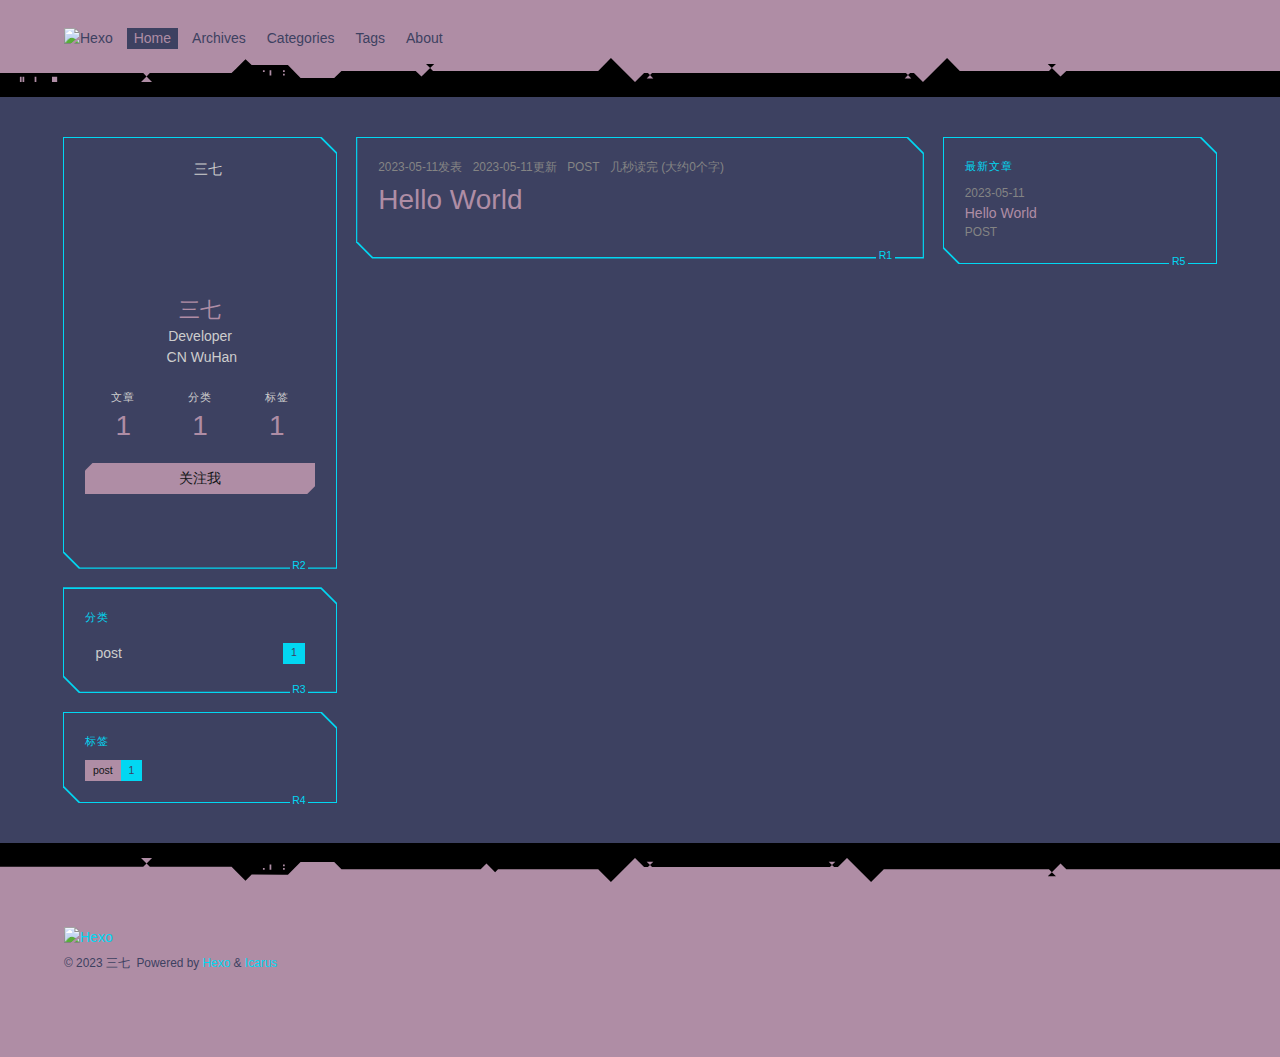
==== commit e82e22cd: "Site updated: 2023-05-11 16:35:31" ====
--- a/index.html
+++ b/index.html
@@ -1,5 +1,5 @@
 <!doctype html>
-<html lang="zh"><head><meta charset="utf-8"><meta name="viewport" content="width=device-width, initial-scale=1, maximum-scale=1"><meta><title>Hexo</title><link rel="manifest" href="/manifest.json"><meta name="application-name" content="Hexo"><meta name="msapplication-TileImage" content="https://cdn.staticaly.com/gh/jiaxinaaa/image-hosting@main/微信图片_20230511095312.3zxl3w3j19c0.webp"><meta name="apple-mobile-web-app-capable" content="yes"><meta name="apple-mobile-web-app-title" content="Hexo"><meta name="apple-mobile-web-app-status-bar-style" content="default"><meta property="og:type" content="blog"><meta property="og:title" content="Hexo"><meta property="og:url" content="http://example.com/"><meta property="og:site_name" content="Hexo"><meta property="og:locale" content="zh_CN"><meta property="og:image" content="http://example.com/img/og_image.png"><meta property="article:author" content="John Doe"><meta property="twitter:card" content="summary"><meta property="twitter:image:src" content="http://example.com/img/og_image.png"><script type="application/ld+json">{"@context":"https://schema.org","@type":"BlogPosting","mainEntityOfPage":{"@type":"WebPage","@id":"http://example.com"},"headline":"Hexo","image":["http://example.com/img/og_image.png"],"author":{"@type":"Person","name":"John Doe"},"publisher":{"@type":"Organization","name":"Hexo","logo":{"@type":"ImageObject","url":"https://cdn.staticaly.com/gh/jiaxinaaa/image-hosting@main/微信图片_20230511095312.3zxl3w3j19c0.webp"}},"description":""}</script><link rel="icon" href="https://cdn.staticaly.com/gh/jiaxinaaa/image-hosting@main/微信图片_20230511095312.3zxl3w3j19c0.webp"><link rel="stylesheet" href="https://use.fontawesome.com/releases/v6.0.0/css/all.css"><link rel="stylesheet" href="https://cdn.jsdelivr.net/npm/highlight.js@9.12.0/styles/atom-one-light.css"><link rel="stylesheet"><link rel="stylesheet" href="/css/mjx.css"><style>body>.footer,body>.navbar,body>.section{opacity:0}</style><!--!--><!--!--><!--!--><!--!--><link rel="stylesheet" href="https://cdn.jsdelivr.net/npm/cookieconsent@3.1.1/build/cookieconsent.min.css"><link rel="stylesheet" href="https://cdn.jsdelivr.net/npm/lightgallery@1.10.0/dist/css/lightgallery.min.css"><link rel="stylesheet" href="https://cdn.jsdelivr.net/npm/justifiedGallery@3.8.1/dist/css/justifiedGallery.min.css"><!--!--><!--!--><style>.pace{-webkit-pointer-events:none;pointer-events:none;-webkit-user-select:none;-moz-user-select:none;user-select:none}.pace-inactive{display:none}.pace .pace-progress{background:#3273dc;position:fixed;z-index:2000;top:0;right:100%;width:100%;height:2px}</style><script src="https://cdn.jsdelivr.net/npm/pace-js@1.2.4/pace.min.js"></script><!--!--><!--!--><!-- hexo injector head_end start --><script>
+<html lang="zh"><head><meta charset="utf-8"><meta name="viewport" content="width=device-width, initial-scale=1, maximum-scale=1"><meta><title>Hexo</title><link rel="manifest" href="/manifest.json"><meta name="application-name" content="Hexo"><meta name="msapplication-TileImage" content="https://cdn.staticaly.com/gh/jiaxinaaa/image-hosting@main/微信图片_20230511095312.3zxl3w3j19c0.webp"><meta name="apple-mobile-web-app-capable" content="yes"><meta name="apple-mobile-web-app-title" content="Hexo"><meta name="apple-mobile-web-app-status-bar-style" content="default"><meta property="og:type" content="blog"><meta property="og:title" content="Hexo"><meta property="og:url" content="http://example.com/"><meta property="og:site_name" content="Hexo"><meta property="og:locale" content="zh_CN"><meta property="og:image" content="http://example.com/img/og_image.png"><meta property="article:author" content="三七"><meta property="twitter:card" content="summary"><meta property="twitter:image:src" content="http://example.com/img/og_image.png"><script type="application/ld+json">{"@context":"https://schema.org","@type":"BlogPosting","mainEntityOfPage":{"@type":"WebPage","@id":"http://example.com"},"headline":"Hexo","image":["http://example.com/img/og_image.png"],"author":{"@type":"Person","name":"三七"},"publisher":{"@type":"Organization","name":"Hexo","logo":{"@type":"ImageObject","url":"https://cdn.staticaly.com/gh/jiaxinaaa/image-hosting@main/微信图片_20230511095312.3zxl3w3j19c0.webp"}},"description":""}</script><link rel="icon" href="https://cdn.staticaly.com/gh/jiaxinaaa/image-hosting@main/微信图片_20230511095312.3zxl3w3j19c0.webp"><link rel="stylesheet" href="https://use.fontawesome.com/releases/v6.0.0/css/all.css"><link rel="stylesheet" href="https://cdn.jsdelivr.net/npm/highlight.js@9.12.0/styles/atom-one-light.css"><link rel="stylesheet"><link rel="stylesheet" href="/css/mjx.css"><style>body>.footer,body>.navbar,body>.section{opacity:0}</style><!--!--><!--!--><!--!--><!--!--><link rel="stylesheet" href="https://cdn.jsdelivr.net/npm/cookieconsent@3.1.1/build/cookieconsent.min.css"><link rel="stylesheet" href="https://cdn.jsdelivr.net/npm/lightgallery@1.10.0/dist/css/lightgallery.min.css"><link rel="stylesheet" href="https://cdn.jsdelivr.net/npm/justifiedGallery@3.8.1/dist/css/justifiedGallery.min.css"><!--!--><!--!--><style>.pace{-webkit-pointer-events:none;pointer-events:none;-webkit-user-select:none;-moz-user-select:none;user-select:none}.pace-inactive{display:none}.pace .pace-progress{background:#3273dc;position:fixed;z-index:2000;top:0;right:100%;width:100%;height:2px}</style><script src="https://cdn.jsdelivr.net/npm/pace-js@1.2.4/pace.min.js"></script><!--!--><!--!--><!-- hexo injector head_end start --><script>
   (function () {
       function switchTab() {
           if (!location.hash) {
@@ -29,7 +29,7 @@
       switchTab();
       window.addEventListener('hashchange', switchTab, false);
   })();
-  </script><!-- hexo injector head_end end --><meta name="generator" content="Hexo 5.4.2"></head><body class="is-3-column"><nav class="navbar navbar-main"><div class="container navbar-container"><div class="navbar-brand justify-content-center"><a class="navbar-item navbar-logo" href="/"><img src="https://cdn.staticaly.com/gh/jiaxinaaa/image-hosting@main/微信图片_20230511095312.3zxl3w3j19c0.webp" alt="Hexo" height="28"></a></div><div class="navbar-menu"><div class="navbar-start"><a class="navbar-item is-active" href="/">Home</a><a class="navbar-item" href="/archives">Archives</a><a class="navbar-item" href="/categories">Categories</a><a class="navbar-item" href="/tags">Tags</a><a class="navbar-item" href="/about">About</a></div><div class="navbar-end"><a class="navbar-item" target="_blank" rel="noopener" title="Download on GitHub" href="https://github.com/ppoffice/hexo-theme-icarus"><i class="fab fa-github"></i></a><a class="navbar-item search" title="搜索" href="javascript:;"><i class="fas fa-search"></i></a></div></div></div></nav><section class="section"><div class="container"><div class="columns"><div class="column order-2 column-main is-8-tablet is-8-desktop is-6-widescreen"><div class="card"><article class="card-content article" role="article"><div class="article-meta is-size-7 is-uppercase level is-mobile"><div class="level-left"><span class="level-item"><time dateTime="2023-05-11T06:54:37.000Z" title="2023/5/11 14:54:37">2023-05-11</time>发表</span><span class="level-item"><time dateTime="2023-05-11T06:55:02.182Z" title="2023/5/11 14:55:02">2023-05-11</time>更新</span><span class="level-item"><a class="link-muted" href="/categories/post/">post</a></span><span class="level-item">几秒读完 (大约0个字)</span></div></div><p class="title is-3 is-size-4-mobile"><a class="link-muted" href="/2023/05/11/helloWorld/">Hello World</a></p><div class="content"></div></article></div></div><div class="column column-left is-4-tablet is-4-desktop is-3-widescreen  order-1"><div class="card widget" data-type="profile"><div class="card-content"><nav class="level"><div class="level-item has-text-centered flex-shrink-1"><div><figure class="image is-128x128 mx-auto mb-2"><img class="avatar is-rounded" src="https://cdn.staticaly.com/gh/jiaxinaaa/image-hosting@main/微信图片_20230511095312.3zxl3w3j19c0.webp" alt="三七"></figure><p class="title is-size-4 is-block" style="line-height:inherit;">三七</p><p class="is-size-6 is-block">Developer</p><p class="is-size-6 is-flex justify-content-center"><i class="fas fa-map-marker-alt mr-1"></i><span>CN WuHan</span></p></div></div></nav><nav class="level is-mobile"><div class="level-item has-text-centered is-marginless"><div><p class="heading">文章</p><a href="/archives"><p class="title">1</p></a></div></div><div class="level-item has-text-centered is-marginless"><div><p class="heading">分类</p><a href="/categories"><p class="title">1</p></a></div></div><div class="level-item has-text-centered is-marginless"><div><p class="heading">标签</p><a href="/tags"><p class="title">1</p></a></div></div></nav><div class="level"><a class="level-item button is-primary is-rounded" href="https://github.com/jiaxinaaa" target="_blank" rel="noopener">关注我</a></div><div class="level is-mobile is-multiline"><a class="level-item button is-transparent is-marginless" target="_blank" rel="noopener" title="Github" href="https://github.com/jiaxinaaa"><i class="fab fa-github"></i></a></div></div></div><!--!--><div class="card widget" data-type="categories"><div class="card-content"><div class="menu"><h3 class="menu-label">分类</h3><ul class="menu-list"><li><a class="level is-mobile" href="/categories/post/"><span class="level-start"><span class="level-item">post</span></span><span class="level-end"><span class="level-item tag">1</span></span></a></li></ul></div></div></div><div class="card widget" data-type="tags"><div class="card-content"><div class="menu"><h3 class="menu-label">标签</h3><div class="field is-grouped is-grouped-multiline"><div class="control"><a class="tags has-addons" href="/tags/post/"><span class="tag">post</span><span class="tag">1</span></a></div></div></div></div></div><div class="column-right-shadow is-hidden-widescreen"></div></div><div class="column column-right is-4-tablet is-4-desktop is-3-widescreen is-hidden-touch is-hidden-desktop-only order-3"><div class="card widget" data-type="recent-posts"><div class="card-content"><h3 class="menu-label">最新文章</h3><article class="media"><div class="media-content"><p class="date"><time dateTime="2023-05-11T06:54:37.000Z">2023-05-11</time></p><p class="title"><a href="/2023/05/11/helloWorld/">Hello World</a></p><p class="categories"><a href="/categories/post/">post</a></p></div></article></div></div><div class="card widget" data-type="archives"><div class="card-content"><div class="menu"><h3 class="menu-label">归档</h3><ul class="menu-list"><li><a class="level is-mobile" href="/archives/2023/"><span class="level-start"><span class="level-item">2023</span></span><span class="level-end"><span class="level-item tag">1</span></span></a></li></ul></div></div></div></div></div></div></section><footer class="footer"><div class="container"><div class="level"><div class="level-start"><a class="footer-logo is-block mb-2" href="/"><img src="https://cdn.staticaly.com/gh/jiaxinaaa/image-hosting@main/微信图片_20230511095312.3zxl3w3j19c0.webp" alt="Hexo" height="28"></a><p class="is-size-7"><span>&copy; 2023 John Doe</span>  Powered by <a href="https://hexo.io/" target="_blank" rel="noopener">Hexo</a> &amp; <a href="https://github.com/ppoffice/hexo-theme-icarus" target="_blank" rel="noopener">Icarus</a></p></div><div class="level-end"><div class="field has-addons"><p class="control"><a class="button is-transparent is-large" target="_blank" rel="noopener" title="Creative Commons" href="https://creativecommons.org/"><i class="fab fa-creative-commons"></i></a></p><p class="control"><a class="button is-transparent is-large" target="_blank" rel="noopener" title="Attribution 4.0 International" href="https://creativecommons.org/licenses/by/4.0/"><i class="fab fa-creative-commons-by"></i></a></p><p class="control"><a class="button is-transparent is-large" target="_blank" rel="noopener" title="Download on GitHub" href="https://github.com/ppoffice/hexo-theme-icarus"><i class="fab fa-github"></i></a></p></div></div></div></div></footer><script src="https://cdn.jsdelivr.net/npm/jquery@3.3.1/dist/jquery.min.js"></script><script src="https://cdn.jsdelivr.net/npm/moment@2.22.2/min/moment-with-locales.min.js"></script><script src="https://cdn.jsdelivr.net/npm/clipboard@2.0.4/dist/clipboard.min.js" defer></script><script>moment.locale("zh-cn");</script><script>var IcarusThemeSettings = {
+  </script><!-- hexo injector head_end end --><meta name="generator" content="Hexo 5.4.2"></head><body class="is-3-column"><nav class="navbar navbar-main"><div class="container navbar-container"><div class="navbar-brand justify-content-center"><a class="navbar-item navbar-logo" href="/"><img src="https://cdn.staticaly.com/gh/jiaxinaaa/image-hosting@main/微信图片_20230511095312.3zxl3w3j19c0.webp" alt="Hexo" height="28"></a></div><div class="navbar-menu"><div class="navbar-start"><a class="navbar-item is-active" href="/">Home</a><a class="navbar-item" href="/archives">Archives</a><a class="navbar-item" href="/categories">Categories</a><a class="navbar-item" href="/tags">Tags</a><a class="navbar-item" href="/about">About</a></div><div class="navbar-end"><a class="navbar-item" target="_blank" rel="noopener" title="Download on GitHub" href="https://github.com/ppoffice/hexo-theme-icarus"><i class="fab fa-github"></i></a><a class="navbar-item search" title="搜索" href="javascript:;"><i class="fas fa-search"></i></a></div></div></div></nav><section class="section"><div class="container"><div class="columns"><div class="column order-2 column-main is-8-tablet is-8-desktop is-6-widescreen"><div class="card"><article class="card-content article" role="article"><div class="article-meta is-size-7 is-uppercase level is-mobile"><div class="level-left"><span class="level-item"><time dateTime="2023-05-11T06:54:37.000Z" title="2023/5/11 14:54:37">2023-05-11</time>发表</span><span class="level-item"><time dateTime="2023-05-11T06:55:02.182Z" title="2023/5/11 14:55:02">2023-05-11</time>更新</span><span class="level-item"><a class="link-muted" href="/categories/post/">post</a></span><span class="level-item">几秒读完 (大约0个字)</span></div></div><p class="title is-3 is-size-4-mobile"><a class="link-muted" href="/2023/05/11/helloWorld/">Hello World</a></p><div class="content"></div></article></div></div><div class="column column-left is-4-tablet is-4-desktop is-3-widescreen  order-1"><div class="card widget" data-type="profile"><div class="card-content"><nav class="level"><div class="level-item has-text-centered flex-shrink-1"><div><figure class="image is-128x128 mx-auto mb-2"><img class="avatar is-rounded" src="https://cdn.staticaly.com/gh/jiaxinaaa/image-hosting@main/微信图片_20230511095312.3zxl3w3j19c0.webp" alt="三七"></figure><p class="title is-size-4 is-block" style="line-height:inherit;">三七</p><p class="is-size-6 is-block">Developer</p><p class="is-size-6 is-flex justify-content-center"><i class="fas fa-map-marker-alt mr-1"></i><span>CN WuHan</span></p></div></div></nav><nav class="level is-mobile"><div class="level-item has-text-centered is-marginless"><div><p class="heading">文章</p><a href="/archives"><p class="title">1</p></a></div></div><div class="level-item has-text-centered is-marginless"><div><p class="heading">分类</p><a href="/categories"><p class="title">1</p></a></div></div><div class="level-item has-text-centered is-marginless"><div><p class="heading">标签</p><a href="/tags"><p class="title">1</p></a></div></div></nav><div class="level"><a class="level-item button is-primary is-rounded" href="https://github.com/jiaxinaaa" target="_blank" rel="noopener">关注我</a></div><div class="level is-mobile is-multiline"><a class="level-item button is-transparent is-marginless" target="_blank" rel="noopener" title="Github" href="https://github.com/jiaxinaaa"><i class="fab fa-github"></i></a></div></div></div><!--!--><div class="card widget" data-type="categories"><div class="card-content"><div class="menu"><h3 class="menu-label">分类</h3><ul class="menu-list"><li><a class="level is-mobile" href="/categories/post/"><span class="level-start"><span class="level-item">post</span></span><span class="level-end"><span class="level-item tag">1</span></span></a></li></ul></div></div></div><div class="card widget" data-type="tags"><div class="card-content"><div class="menu"><h3 class="menu-label">标签</h3><div class="field is-grouped is-grouped-multiline"><div class="control"><a class="tags has-addons" href="/tags/post/"><span class="tag">post</span><span class="tag">1</span></a></div></div></div></div></div><div class="column-right-shadow is-hidden-widescreen"></div></div><div class="column column-right is-4-tablet is-4-desktop is-3-widescreen is-hidden-touch is-hidden-desktop-only order-3"><div class="card widget" data-type="recent-posts"><div class="card-content"><h3 class="menu-label">最新文章</h3><article class="media"><div class="media-content"><p class="date"><time dateTime="2023-05-11T06:54:37.000Z">2023-05-11</time></p><p class="title"><a href="/2023/05/11/helloWorld/">Hello World</a></p><p class="categories"><a href="/categories/post/">post</a></p></div></article></div></div><div class="card widget" data-type="archives"><div class="card-content"><div class="menu"><h3 class="menu-label">归档</h3><ul class="menu-list"><li><a class="level is-mobile" href="/archives/2023/"><span class="level-start"><span class="level-item">2023</span></span><span class="level-end"><span class="level-item tag">1</span></span></a></li></ul></div></div></div></div></div></div></section><footer class="footer"><div class="container"><div class="level"><div class="level-start"><a class="footer-logo is-block mb-2" href="/"><img src="https://cdn.staticaly.com/gh/jiaxinaaa/image-hosting@main/微信图片_20230511095312.3zxl3w3j19c0.webp" alt="Hexo" height="28"></a><p class="is-size-7"><span>&copy; 2023 三七</span>  Powered by <a href="https://hexo.io/" target="_blank" rel="noopener">Hexo</a> &amp; <a href="https://github.com/ppoffice/hexo-theme-icarus" target="_blank" rel="noopener">Icarus</a></p></div><div class="level-end"><div class="field has-addons"><p class="control"><a class="button is-transparent is-large" target="_blank" rel="noopener" title="Creative Commons" href="https://creativecommons.org/"><i class="fab fa-creative-commons"></i></a></p><p class="control"><a class="button is-transparent is-large" target="_blank" rel="noopener" title="Attribution 4.0 International" href="https://creativecommons.org/licenses/by/4.0/"><i class="fab fa-creative-commons-by"></i></a></p><p class="control"><a class="button is-transparent is-large" target="_blank" rel="noopener" title="Download on GitHub" href="https://github.com/ppoffice/hexo-theme-icarus"><i class="fab fa-github"></i></a></p></div></div></div></div></footer><script src="https://cdn.jsdelivr.net/npm/jquery@3.3.1/dist/jquery.min.js"></script><script src="https://cdn.jsdelivr.net/npm/moment@2.22.2/min/moment-with-locales.min.js"></script><script src="https://cdn.jsdelivr.net/npm/clipboard@2.0.4/dist/clipboard.min.js" defer></script><script>moment.locale("zh-cn");</script><script>var IcarusThemeSettings = {
             article: {
                 highlight: {
                     clipboard: true,
